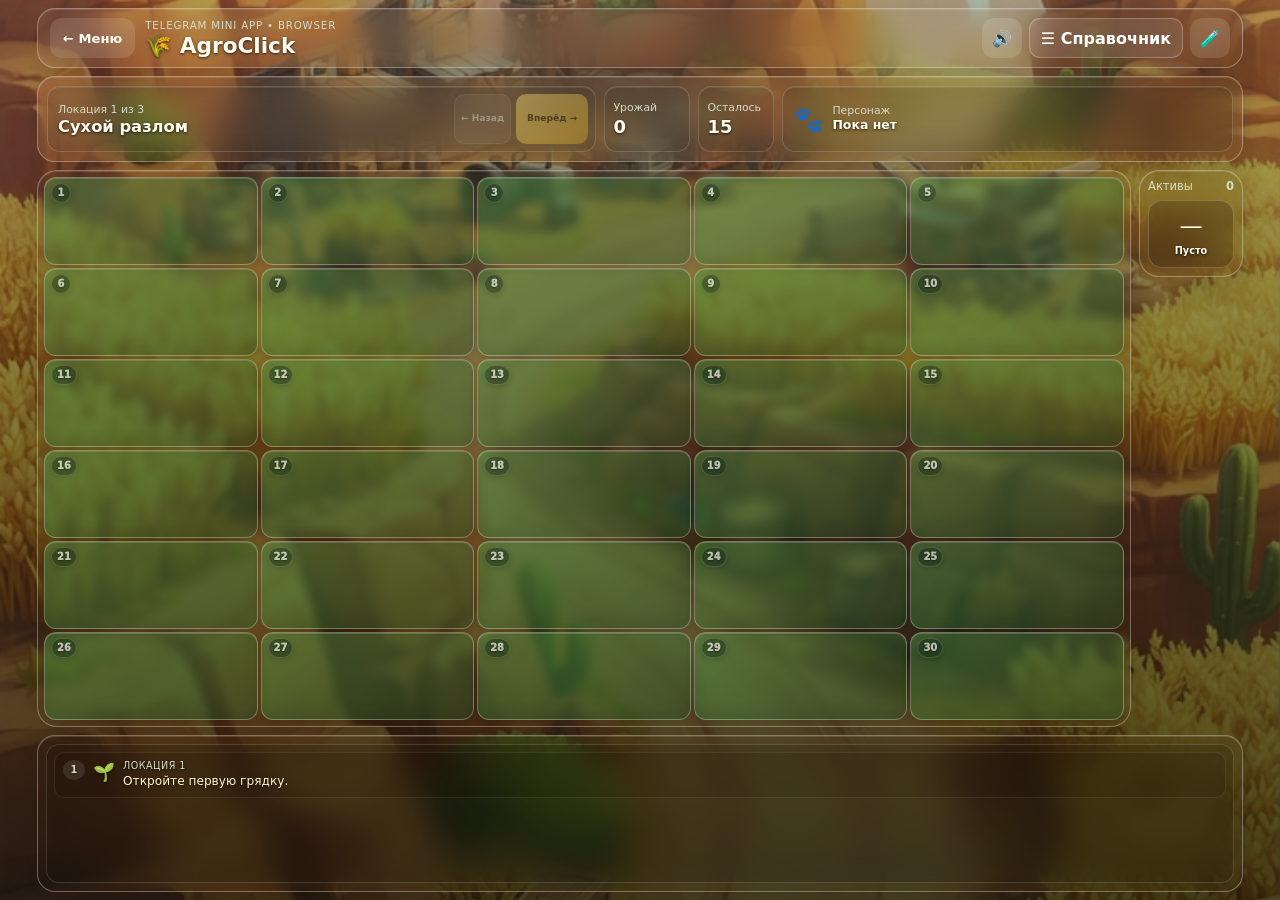
==== agroclick/index.html @ 8f283d73 "Add files via upload" ====
<!doctype html>
<html lang="ru">
<head>
  <meta charset="UTF-8" />
  <meta name="viewport" content="width=device-width, initial-scale=1, viewport-fit=cover" />
  <meta name="theme-color" content="#304f20" />
  <title>AgroClick</title>
  <link rel="stylesheet" href="style.css?v=1.62-chest-spacing" />
  <script src="https://telegram.org/js/telegram-web-app.js"></script>
</head>
<body>
  <script>
  (() => {
    const tg = window.Telegram?.WebApp;
    const inTelegramMiniApp = Boolean(tg?.initData && tg.initData.length > 0);
    document.body.classList.toggle("is-telegram", inTelegramMiniApp);
    document.body.classList.toggle("is-browser", !inTelegramMiniApp);
    if (inTelegramMiniApp) { tg.ready(); tg.expand(); }
  })();
  </script>
  <main class="app-shell">
    <header class="topbar panel">
      <a class="back-btn menu-exit-btn" href="../" aria-label="Выйти в игровое меню">← Меню</a>
      <div class="title-wrap">
        <span>Telegram Mini App • Browser</span>
        <h1>🌾 AgroClick</h1>
      </div>
      <div class="top-actions"><button id="soundToggle" class="icon-btn sound-toggle" type="button" title="Отключить звуки" aria-label="Отключить звуки" aria-pressed="false">🔊</button><button id="resultsBtn" class="results-btn hidden" type="button" title="Открыть итоги">Итоги</button><button id="guideBtn" class="guide-btn" type="button" title="Открыть справочник">☰ Справочник</button><button id="debugToggle" class="icon-btn" type="button" title="Тестовая панель">🧪</button></div>
    </header>

    <section class="status-panel panel">
      <div class="location-copy">
        <span id="locationProgress">Локация 1 из 3</span>
        <h2 id="locationName">Золотые пригорки</h2>
        <div class="location-nav">
          <button id="backLocationBtn" class="next-btn location-back-btn" type="button" disabled>← Назад</button>
          <button id="nextBtn" class="next-btn location-next-btn" type="button" disabled>Вперёд →</button>
        </div>
      </div>
      <div class="stat"><span>Урожай</span><strong id="harvestLabel">0</strong></div>
      <div class="stat"><span>Осталось</span><strong id="movesLabel">15</strong></div>
      <div id="characterCard" class="character-card empty">
        <span class="character-icon">🐾</span>
        <div><small>Персонаж</small><strong id="characterName">Пока нет</strong><em id="characterTimer"></em></div>
      </div>
    </section>

    <section class="game-layout">
      <div class="board-panel panel">
        <div id="board" class="board" aria-label="Игровое поле из 30 грядок"></div>
        <div id="boardFlash" class="board-flash" aria-hidden="true"></div>
      </div>

      <div class="side-stack">
        <aside class="inventory-panel panel">
          <div class="inventory-title"><span>Активы</span><b id="inventoryCount">0</b></div>
          <div id="inventoryList" class="inventory-list"></div>
        </aside>
        <div id="beetleIndicator" class="beetle-indicator panel" aria-hidden="true" title="Активные жуки уменьшают итоговый урожай">
          <img src="./assets/debuffs/beetle.png" alt="Жук" draggable="false">
          <span id="beetleIndicatorCount" class="beetle-indicator-count"></span>
        </div>
      </div>
    </section>

    <section class="footer-panel panel">
      <div class="status-workspace">
        <div id="statusMessage" class="status-message" role="log" aria-live="polite" aria-label="Хронология игры"></div>
        <div id="inlineAction" class="inline-action hidden" aria-live="polite"></div>
      </div>
    </section>
  </main>

  <dialog id="choiceDialog" class="modal">
    <div class="modal-card">
      <button class="modal-close" data-close="choiceDialog" type="button">×</button>
      <h2 id="choiceTitle">Выбор</h2>
      <p id="choiceText"></p>
      <div id="choiceGrid" class="choice-grid"></div>
    </div>
  </dialog>

  <dialog id="resultDialog" class="modal">
    <div class="modal-card result-modal">
      <button id="resultCloseBtn" class="modal-close" type="button" aria-label="Закрыть результаты">×</button>
      <h2>Сессия завершена</h2>
      <div id="resultContent"></div>
      <div class="result-actions">
        <button id="newGameBtn" class="primary-action" type="button">Новая тестовая игра</button>
        <a href="../">К выбору игр</a>
      </div>
    </div>
  </dialog>



  <dialog id="guideDialog" class="modal">
    <div class="modal-card guide-modal">
      <button class="modal-close" data-close="guideDialog" type="button" aria-label="Закрыть справочник">×</button>
      <h2>Справочник</h2>
      <div class="guide-nav">
        <a href="#guideRules" class="guide-link">Описание</a>
        <a href="#guideBonuses" class="guide-link">Бонусы</a>
        <a href="#guideDebuffs" class="guide-link">Вредители</a>
        <a href="#guideCharacters" class="guide-link">Персонажи</a>
      </div>
      <div class="guide-sections">
        <section id="guideRules" class="guide-section">
          <h3>Описание</h3>
          <ul>
            <li>В каждой сессии случайно выбираются <b>3 локации из 12</b>. На каждой локации доступно <b>15 открытий</b>.</li>
            <li>На поле <b>30 грядок</b>. Внутри могут быть пшеница, бомбы, кроты, сорняки и Загадочный ящик. Открытый ящик запускает таймер на 3 хода и затем открывается автоматически.</li>
            <li>Обычная пшеница сразу добавляет урожай. После окончания доступных ходов ключом можно открыть заблокированную грядку или открытый Загадочный ящик с незавершённым таймером в этой локации.</li>
            <li>Если ходы закончились, можно перейти дальше. Некоторые бонусы и обмен оставшихся ключей доступны и в завершённых локациях.</li>
            <li>Итоги сессии показывают: сбор с ячеек, бонусы и персонажей, сумму до потерь, а затем все потери от вредителей.</li>
          </ul>
        </section>
        <section id="guideBonuses" class="guide-section">
          <h3>Бонусы</h3>
          <ul>
            <li><img class="guide-item-icon" src="./assets/bonuses/bomb-shield.png" alt="" draggable="false"><b>Щит от бомбы</b> — защищает от взрывов в течение 5 ходов.</li>
            <li><img class="guide-item-icon" src="./assets/bonuses/digital-magnifier.png" alt="" draggable="false"><b>Цифровая лупа</b> — позволяет посмотреть 2 закрытые незаблокированные ячейки и при желании открыть их.</li>
            <li><img class="guide-item-icon" src="./assets/bonuses/watering-can.png" alt="" draggable="false"><b>Лейка успеха</b> — мгновенно добавляет от 20 до 40 единиц урожая.</li>
            <li><img class="guide-item-icon" src="./assets/bonuses/mineral-fertilizer.png" alt="" draggable="false"><b>Минеральное удобрение</b> — удваивает урожай выбранной открытой пшеничной ячейки.</li>
            <li><img class="guide-item-icon" src="./assets/bonuses/scarecrow.png" alt="" draggable="false"><b>Пугало</b> — 3 следующих хода даёт +5 урожая и отпугивает крота.</li>
            <li><img class="guide-item-icon" src="./assets/bonuses/portable-neutralizer.png" alt="" draggable="false"><b>Портативный нейтрализатор</b> — обезвреживает выбранную бомбу с шансом 75%.</li>
            <li><img class="guide-item-icon" src="./assets/bonuses/golden-hoe.png" alt="" draggable="false"><b>Золотая тяпка</b> — показывает все заблокированные сорняком ячейки и позволяет открыть одну.</li>
            <li><img class="guide-item-icon" src="./assets/bonuses/enchanted-sickle.png" alt="" draggable="false"><b>Зачарованный серп</b> — мгновенно приносит от 10 до 100 единиц урожая.</li>
            <li><img class="guide-item-icon" src="./assets/bonuses/agro-rush-x2.png" alt="" draggable="false"><b>Агро-рывок ×2 / ×3</b> — мгновенно умножает текущий урожай локации.</li>
            <li><img class="guide-item-icon" src="./assets/bonuses/key.png" alt="" draggable="false"><b>Ключ</b> — после окончания доступных ходов открывает заблокированную грядку или открытый Загадочный ящик с незавершённым таймером в текущей локации. Оставшиеся ключи в конце можно обменять на урожай.</li>
          </ul>
        </section>
        <section id="guideDebuffs" class="guide-section">
          <h3>Вредители</h3>
          <ul>
            <li><img class="guide-item-icon" src="./assets/debuffs/bomb.png" alt="" draggable="false"><b>Бомба</b> — после открытия запускает таймер на 3 хода. Если не обезвредить или не защититься, уничтожает часть урожая.</li>
            <li><img class="guide-item-icon" src="./assets/debuffs/mole.png" alt="" draggable="false"><b>Крот</b> — крадёт до трёх открытых пшеничных грядок. Если открыт Загадочный ящик с незавершённым таймером, с шансом 30% крот попытается украсть его вместо пшеницы. При нехватке урожая может призвать бомбу или сорняк; источник отмечается на поле.</li>
            <li><img class="guide-item-icon" src="./assets/debuffs/weed.png" alt="" draggable="false"><b>Сорняк</b> — блокирует соседние грядки. При 0 заблокированных клеток жук появляется со 100% шансом, при 1 — с 30%.</li>
            <li><img class="guide-item-icon" src="./assets/debuffs/beetle.png" alt="" draggable="false"><b>Дополнительный жук</b> — если сорняк был призван кротом, у него есть ещё 20% шанс призвать жука.</li>
            <li><img class="guide-item-icon" src="./assets/debuffs/beetle.png" alt="" draggable="false"><b>Жук</b> — уменьшает итоговый урожай. Все отрицательные эффекты отражаются в хронологии и итоговом окне.</li>
            <li><img class="guide-item-icon" src="./assets/objects/rabbit.png" alt="" draggable="false"><b>Кролик</b> — после успешного открытия может появиться на случайной закрытой ячейке. На поимку даётся 2 секунды; максимум два появления на локацию. При поимке выдаёт ключ.</li>
          </ul>
        </section>
        <section id="guideCharacters" class="guide-section">
          <h3>Персонажи</h3>
          <ul>
            <li><img class="guide-item-icon" src="./assets/characters/cat-defender.png" alt="" draggable="false"><b>Кот-защитник</b> — остаётся на поле 5 ходов и, пока активен, снижает урон от взрывов вдвое (плюс +3 к таймеру появляющихся бомб). Если за это время ни одна бомба не взорвалась, при уходе приносит +12 урожая.</li>
            <li><img class="guide-item-icon" src="./assets/characters/cat-mage.png" alt="" draggable="false"><b>Кот-маг</b> — добавляет +10 к следующим трём открытым пшеничным грядкам и позволяет выбрать одно дополнительное заклинание: вернуть украденный урожай, призвать Пугало или создать Минеральное удобрение. Если ходы закончились до выбора, кот остаётся доступным до применения заклинания.</li>
            <li><img class="guide-item-icon" src="./assets/characters/cat-economist.png" alt="" draggable="false"><b>Кот-экономист</b> — в течение трёх ходов усиливает три разные открытые пшеничные грядки: сначала на +20, затем на +40 и +60 урожая.</li>
            <li><img class="guide-item-icon" src="./assets/characters/cat-scientist.png" alt="" draggable="false"><b>Кот-учёный</b> — остаётся активным 4 хода, после чего удваивает текущий урожай локации.</li>
            <li><img class="guide-item-icon" src="./assets/markers/mage-alert.png" alt="" draggable="false"><b>Предупреждение Кота-мага</b> — когда доступно невыбранное заклинание, рядом с персонажем появляется пульсирующий знак.</li>
          </ul>
        </section>
      </div>
    </div>
  </dialog>

  <dialog id="debugDialog" class="modal">
    <div class="modal-card debug-card">
      <button class="modal-close" data-close="debugDialog" type="button">×</button>
      <h2>🧪 Тестовая панель</h2>
      <p>Доступна только в тестовой сборке. Позволяет быстро проверить редкие комбинации.</p>
      <div id="debugGrid" class="debug-grid"></div>
    </div>
  </dialog>

  <div id="toast" class="toast" role="status" aria-live="polite"></div>
  <script src="script.js?v=1.65-mole-burned-filter"></script>
</body>
</html>
---- agroclick/style.css ----
:root{
  color-scheme:dark;--bg:#192b15;--panel:rgba(255,255,255,.10);--line:rgba(255,255,255,.16);--text:#fffdf2;--muted:#d4dcc9;--accent:#e7c54d;--green:#6ed05f;--danger:#ff6f61;--blue:#75d8ff;--shadow:0 18px 48px rgba(0,0,0,.28)
}
*{box-sizing:border-box}html,body{height:100%;overflow:hidden}body{margin:0;font-family:Inter,ui-sans-serif,system-ui,-apple-system,BlinkMacSystemFont,"Segoe UI",sans-serif;color:var(--text);background:radial-gradient(circle at 80% 0%,rgba(243,207,89,.22),transparent 30%),linear-gradient(180deg,#4d7136,#1b321c 72%);transition:background .4s ease}
body[data-location="1"]{background:radial-gradient(circle at 78% 3%,rgba(255,216,95,.34),transparent 32%),linear-gradient(180deg,#729d45,#24431f 72%)}
body[data-location="2"]{background:radial-gradient(circle at 18% 4%,rgba(165,223,255,.25),transparent 30%),linear-gradient(180deg,#4f886e,#173d35 75%)}
body[data-location="3"]{background:radial-gradient(circle at 72% 5%,rgba(255,160,74,.28),transparent 30%),linear-gradient(180deg,#9a6b3e,#3d2a20 75%)}
button,a{font:inherit}.app-shell{width:min(860px,100%);height:100dvh;margin:0 auto;padding:calc(8px + env(safe-area-inset-top)) 9px calc(8px + env(safe-area-inset-bottom));display:grid;grid-template-rows:auto auto minmax(0,1fr) auto;gap:8px}.panel{background:var(--panel);border:1px solid var(--line);backdrop-filter:blur(16px);-webkit-backdrop-filter:blur(16px);box-shadow:var(--shadow)}
.topbar{display:flex;align-items:center;gap:10px;border-radius:18px;padding:9px 12px}.back-btn,.icon-btn{display:grid;place-items:center;width:40px;height:40px;border:0;border-radius:12px;color:var(--text);background:rgba(255,255,255,.12);text-decoration:none;cursor:pointer}.back-btn{font-size:1.8rem}.title-wrap{min-width:0;flex:1}.title-wrap span{display:block;color:var(--muted);font-size:.64rem;letter-spacing:.08em;text-transform:uppercase}.title-wrap h1{margin:2px 0 0;font-size:1.35rem}
.status-panel{display:grid;grid-template-columns:minmax(0,1.4fr) repeat(2,minmax(74px,.55fr)) minmax(150px,1fr);gap:8px;padding:9px;border-radius:18px}.location-copy,.stat,.character-card{min-width:0;padding:8px 10px;border-radius:13px;background:rgba(0,0,0,.16)}.location-copy span,.stat span,.character-card small{display:block;color:var(--muted);font-size:.68rem}.location-copy h2{margin:2px 0 0;font-size:1.02rem;white-space:nowrap;overflow:hidden;text-overflow:ellipsis}.stat strong{display:block;margin-top:2px;font-size:1.16rem}.character-card{display:flex;align-items:center;gap:8px;border:1px solid rgba(255,255,255,.08)}.character-card.active{border-color:rgba(255,220,102,.55);box-shadow:inset 0 0 14px rgba(255,220,102,.16),0 0 10px rgba(255,220,102,.14);animation:pulseBorder 1.5s ease-in-out infinite}.character-icon{font-size:1.55rem}.character-card strong,.character-card em{display:block;font-size:.78rem}.character-card em{color:#ffe589;font-style:normal;margin-top:2px}
.game-layout{min-height:0;display:grid;grid-template-columns:minmax(0,1fr) 104px;gap:8px}.board-panel{min-height:0;border-radius:20px;padding:9px;overflow-y:auto;overscroll-behavior:contain}.board{display:grid;grid-template-columns:repeat(5,minmax(0,1fr));gap:7px}.cell{position:relative;aspect-ratio:1/1;min-height:62px;border:1px solid rgba(255,255,255,.18);border-radius:16px;color:#fff;background:linear-gradient(145deg,#5f8d3d,#355d2d);box-shadow:inset 0 -8px 15px rgba(0,0,0,.16),0 5px 12px rgba(0,0,0,.14);cursor:pointer;overflow:hidden;touch-action:manipulation}.cell::before{content:"";position:absolute;inset:8px;border-radius:12px;background:repeating-linear-gradient(12deg,rgba(255,255,255,.08) 0 2px,transparent 2px 7px)}.cell .cell-main{position:relative;z-index:2;display:grid;place-items:center;height:100%;padding:5px;text-align:center}.cell .icon{font-size:1.65rem;filter:drop-shadow(0 3px 4px rgba(0,0,0,.3))}.cell .amount{margin-top:2px;font-weight:900;color:#c5ff9e;text-shadow:0 1px 2px #17330d}.cell .timer{position:absolute;top:4px;right:5px;z-index:3;min-width:22px;padding:2px 5px;border-radius:999px;background:#ffef8b;color:#392b00;font-size:.68rem;font-weight:900}.cell.opened{cursor:default;background:linear-gradient(145deg,#6d5b3e,#403522);filter:saturate(.72)}.cell.opened::after{content:"";position:absolute;inset:0;background:rgba(0,0,0,.2)}.cell.opened .cell-main,.cell.opened .timer{z-index:4}.cell.blocked{cursor:not-allowed;background:linear-gradient(145deg,#4c4636,#2d2a22);filter:grayscale(.3)}.cell.blocked .cell-main::after{content:"🔒";font-size:1.1rem}.cell.revealed{outline:2px solid var(--blue);box-shadow:0 0 18px rgba(117,216,255,.35)}.cell.highlight{animation:glow .95s ease-in-out 2}.cell.rabbit{overflow:visible}.rabbit-button{position:absolute;z-index:8;inset:7px;border:0;border-radius:13px;background:rgba(255,255,255,.16);font-size:2rem;cursor:pointer;animation:rabbitPop .25s ease,pulseBorder .7s ease-in-out infinite}.stolen{font-size:.62rem;color:#ffd2cb;font-weight:900}.destroyed{font-size:.6rem;color:#f5b4aa;font-weight:900}
.inventory-panel{min-height:0;border-radius:20px;padding:8px;overflow-y:auto}.inventory-title{display:flex;justify-content:space-between;align-items:center;margin-bottom:7px;color:var(--muted);font-size:.72rem}.inventory-list{display:grid;gap:7px}.inventory-item{position:relative;display:grid;place-items:center;min-height:68px;padding:7px 4px;border:1px solid rgba(255,255,255,.14);border-radius:14px;background:rgba(0,0,0,.17);text-align:center;cursor:default}.inventory-item.usable{cursor:pointer;border-color:rgba(231,197,77,.55)}.inventory-item .inv-icon{font-size:1.45rem}.inventory-item strong{font-size:.61rem;line-height:1.1}.inventory-item small{color:#ffe88c;font-size:.64rem}.inventory-item.glow{animation:pulseBorder 1.5s ease-in-out infinite}
.footer-panel{display:grid;grid-template-columns:minmax(0,1fr) auto;gap:8px;padding:8px;border-radius:18px}.status-message{min-height:48px;display:flex;align-items:center;padding:8px 11px;border-radius:13px;background:rgba(0,0,0,.17);color:#fff6ce;font-size:.82rem;line-height:1.25}.next-btn,.primary-action{min-height:48px;border:0;border-radius:13px;padding:9px 16px;font-weight:900;color:#2e2603;background:linear-gradient(135deg,#ffe779,#d9aa27);cursor:pointer}.next-btn:disabled{opacity:.4;cursor:not-allowed}
.modal{width:100%;height:100%;max-width:none;max-height:none;border:0;padding:12px;background:rgba(5,11,5,.72);color:var(--text)}.modal::backdrop{background:rgba(5,11,5,.72);backdrop-filter:blur(5px)}.modal[open]{display:grid;place-items:center}.modal-card{position:relative;width:min(640px,100%);max-height:88vh;overflow:auto;padding:20px;border-radius:22px;background:#23361f;border:1px solid rgba(255,255,255,.16);box-shadow:var(--shadow)}.modal-card h2{margin-top:0}.modal-close{position:sticky;float:right;top:0;width:38px;height:38px;border:0;border-radius:11px;color:white;background:rgba(255,255,255,.12);font-size:1.4rem;cursor:pointer}.choice-grid,.debug-grid{display:grid;grid-template-columns:repeat(2,minmax(0,1fr));gap:8px}.choice-grid button,.debug-grid button{min-height:48px;border:1px solid rgba(255,255,255,.13);border-radius:13px;padding:9px;color:#fff;background:rgba(255,255,255,.09);cursor:pointer}.choice-grid button:hover,.debug-grid button:hover{background:rgba(255,255,255,.15)}.result-modal{text-align:center}.result-modal .total{font-size:2.4rem;font-weight:950;color:#ffe773}.result-actions{display:grid;gap:8px;margin-top:16px}.result-actions a{padding:12px;border-radius:12px;color:#fff;background:rgba(255,255,255,.1);text-decoration:none}.toast{position:fixed;z-index:100;left:50%;bottom:calc(18px + env(safe-area-inset-bottom));transform:translate(-50%,20px);opacity:0;pointer-events:none;width:min(90%,520px);padding:11px 14px;border-radius:13px;background:#fffbe7;color:#2d2a18;text-align:center;font-weight:800;box-shadow:var(--shadow);transition:.2s}.toast.show{opacity:1;transform:translate(-50%,0)}
@keyframes glow{50%{box-shadow:0 0 0 2px rgba(255,230,102,.9),0 0 22px rgba(255,220,80,.65)}}@keyframes pulseBorder{50%{box-shadow:0 0 0 2px rgba(255,226,111,.48),0 0 18px rgba(255,226,111,.28)}}@keyframes rabbitPop{from{opacity:0;transform:scale(.4)}to{opacity:1;transform:none}}
@media(max-width:650px){.status-panel{grid-template-columns:minmax(0,1fr) 72px 72px}.character-card{grid-column:1/-1}.game-layout{grid-template-columns:minmax(0,1fr) 82px}.board{gap:5px}.cell{min-height:54px;border-radius:13px}.cell .icon{font-size:1.4rem}.inventory-panel{padding:6px}.inventory-item{min-height:60px}.choice-grid,.debug-grid{grid-template-columns:1fr}.footer-panel{grid-template-columns:minmax(0,1fr) auto}.next-btn{padding-inline:12px}}
@media(max-height:720px){.app-shell{gap:6px;padding-top:calc(5px + env(safe-area-inset-top))}.topbar{padding-block:6px}.status-panel{padding:6px}.location-copy,.stat,.character-card{padding:6px 8px}.board-panel{padding:6px}.cell{min-height:49px}.inventory-item{min-height:54px}.footer-panel{padding:6px}.status-message,.next-btn{min-height:42px}}

/* v1.1 — исправления визуального состояния ячеек */
.cell.stolen-cell {
  background: linear-gradient(145deg, #7b302f, #3f1718) !important;
  border-color: rgba(255, 117, 105, .62) !important;
  box-shadow: inset 0 0 0 1px rgba(255, 130, 118, .18), inset 0 -10px 18px rgba(44, 0, 0, .36), 0 5px 12px rgba(0,0,0,.2) !important;
  filter: none !important;
}
.cell.stolen-cell::after { background: rgba(36, 0, 0, .22) !important; }
.cell.stolen-cell .stolen-wheat-icon {
  filter: grayscale(1) brightness(.9) drop-shadow(0 3px 4px rgba(0,0,0,.35)) !important;
  opacity: .72;
}
.cell.stolen-cell .stolen {
  color: #ffd7d3;
  font-size: .63rem;
  font-weight: 950;
  text-transform: uppercase;
  letter-spacing: .03em;
}
.cell.stolen-cell .stolen-value {
  color: #ffaaa2;
  font-size: .72rem;
  font-weight: 950;
}
.cell.opened .amount {
  display: block;
  color: #d8ffb7;
  font-size: .92rem;
  font-weight: 950;
}
.cell.blocked {
  outline: 2px solid rgba(230, 203, 125, .42);
  outline-offset: -3px;
}


/* v1.2 — активная и взорванная бомба */
.cell.bomb-cell {
  background: linear-gradient(145deg, #7f2d31, #42161a) !important;
  border-color: rgba(255, 105, 105, .68) !important;
  box-shadow: inset 0 0 0 1px rgba(255, 130, 130, .18), inset 0 -10px 20px rgba(42, 0, 4, .38), 0 5px 13px rgba(0,0,0,.24) !important;
  filter: none !important;
}
.cell.bomb-cell::after { background: rgba(40, 0, 4, .18) !important; }
.cell.exploded-bomb-cell {
  background: linear-gradient(145deg, #471b20, #210d10) !important;
  border-color: rgba(149, 91, 94, .58) !important;
  box-shadow: inset 0 0 0 1px rgba(160, 110, 112, .12), inset 0 -12px 22px rgba(0,0,0,.48), 0 5px 12px rgba(0,0,0,.25) !important;
}
.cell.exploded-bomb-cell::after { background: rgba(0,0,0,.38) !important; }
.cell .exploded-bomb-icon {
  filter: grayscale(1) brightness(.78) drop-shadow(0 3px 4px rgba(0,0,0,.45)) !important;
  opacity: .72;
}
.cell .exploded-label {
  color: #d8c9c9;
  font-size: .63rem;
  font-weight: 950;
  text-transform: uppercase;
  letter-spacing: .025em;
}
.cell .bomb-loss {
  color: #ff9c98;
  font-size: .76rem;
  font-weight: 950;
  text-shadow: 0 1px 3px rgba(0,0,0,.6);
}

/* v1.4 — фиксированное поле и увеличенная прокручиваемая строка состояния */
.board-panel {
  overflow: hidden !important;
  display: flex;
  min-height: 0;
}
.board {
  width: 100%;
  height: 100%;
  min-height: 0;
  grid-template-columns: repeat(5, minmax(0, 1fr));
  grid-template-rows: repeat(6, minmax(0, 1fr));
  align-content: stretch;
}
.cell {
  aspect-ratio: auto !important;
  min-height: 0 !important;
  height: 100%;
}
.footer-panel {
  min-height: 86px;
  align-items: stretch;
}
.status-message {
  min-height: 70px !important;
  max-height: 86px;
  display: block !important;
  overflow-y: auto;
  overflow-x: hidden;
  overscroll-behavior: contain;
  scrollbar-width: thin;
  white-space: normal;
  padding: 10px 12px;
  line-height: 1.35;
}
.status-message::-webkit-scrollbar { width: 7px; }
.status-message::-webkit-scrollbar-thumb {
  border-radius: 999px;
  background: rgba(255,255,255,.34);
}
.status-message::-webkit-scrollbar-track { background: rgba(0,0,0,.12); }
.next-btn { min-height: 70px; }

@media (max-width: 650px) {
  .footer-panel { min-height: 80px; }
  .status-message { min-height: 64px !important; max-height: 80px; }
  .next-btn { min-height: 64px; }
}

@media (max-height: 720px) {
  .footer-panel { min-height: 72px; }
  .status-message { min-height: 58px !important; max-height: 72px; }
  .next-btn { min-height: 58px; }
  .board { gap: 4px; }
}


/* v1.5 — встроенные действия, хронология и состояния ящика/бомбы */
.status-workspace{min-width:0;display:grid;grid-template-columns:minmax(0,1fr);gap:7px}
.status-message{display:block!important;overflow-y:auto!important;padding:6px!important}
.status-entry{display:grid;grid-template-columns:22px 26px minmax(0,1fr);gap:6px;align-items:start;padding:7px 8px;border-radius:10px;color:#fff6ce;background:rgba(0,0,0,.13);border:1px solid rgba(255,255,255,.06);font-size:.76rem;line-height:1.28}
.status-entry+.status-entry{margin-top:5px}.status-entry.bonus{border-color:rgba(255,225,112,.24);background:rgba(86,73,12,.18)}
.status-index{display:grid;place-items:center;min-width:20px;height:20px;border-radius:50%;background:rgba(255,255,255,.1);color:var(--muted);font-size:.62rem;font-weight:900}
.status-icon{font-size:1.1rem;line-height:1}.status-text small{display:block;margin-bottom:2px;color:var(--muted);font-size:.6rem;text-transform:uppercase;letter-spacing:.05em}
.inline-action{padding:8px;border-radius:12px;background:linear-gradient(135deg,rgba(48,103,110,.5),rgba(23,57,39,.52));border:1px solid rgba(158,239,222,.28);box-shadow:inset 0 0 15px rgba(117,226,209,.08)}
.inline-action.hidden{display:none}.inline-action-head{display:flex;justify-content:space-between;gap:8px;align-items:flex-start}.inline-action-head strong{display:block;color:#effff7;font-size:.8rem}.inline-action-head p{margin:2px 0 0;color:#cce3d7;font-size:.69rem;line-height:1.25}
.inline-cancel{flex:0 0 auto;width:28px;height:28px;border:0;border-radius:8px;color:#fff;background:rgba(255,255,255,.12);cursor:pointer}.inline-options{display:flex;flex-wrap:wrap;gap:6px;margin-top:7px}.inline-options button{min-height:34px;padding:6px 9px;border:1px solid rgba(255,255,255,.18);border-radius:9px;color:#fff;background:rgba(255,255,255,.1);font-weight:800;cursor:pointer}
.cell.selectable-cell{outline:3px solid rgba(143,244,255,.78)!important;outline-offset:-3px;box-shadow:0 0 18px rgba(111,228,255,.44),inset 0 0 18px rgba(111,228,255,.14)!important;cursor:pointer!important}
.cell.revealed{opacity:.72;background:linear-gradient(145deg,rgba(92,122,82,.82),rgba(54,73,49,.82))!important;outline:2px dashed rgba(168,239,255,.84)!important;filter:none!important}
.cell.neutralized-bomb-cell{background:linear-gradient(145deg,#676b6b,#353939)!important;border-color:rgba(205,214,214,.5)!important;box-shadow:inset 0 0 0 1px rgba(255,255,255,.08),inset 0 -10px 18px rgba(0,0,0,.32)!important;filter:none!important}
.cell.neutralized-bomb-cell::after{background:rgba(0,0,0,.25)!important}.neutralized-bomb-icon{filter:grayscale(1) brightness(.88)!important;opacity:.7}.neutralized-label{color:#d7dddd;font-size:.6rem;font-weight:950;text-transform:uppercase}
.cell.active-chest-cell{background:linear-gradient(145deg,#7b5a25,#3f2c15)!important;border-color:rgba(255,211,91,.76)!important;box-shadow:inset 0 0 0 1px rgba(255,231,146,.16),0 0 18px rgba(255,199,62,.3)!important;filter:none!important}.active-chest-icon{filter:drop-shadow(0 0 8px rgba(255,215,95,.5))!important}
.cell.resolved-chest-cell{background:linear-gradient(145deg,#626766,#353938)!important;border-color:rgba(204,213,211,.42)!important;filter:none!important}.cell.resolved-chest-cell::after{background:rgba(0,0,0,.28)!important}.resolved-chest-icon{filter:grayscale(1) brightness(.88)!important;opacity:.72}.resolved-chest-label{color:#d3d9d7;font-size:.65rem;font-weight:950;text-transform:uppercase}
.footer-panel{grid-template-columns:minmax(0,1fr) auto;min-height:108px}.status-message{min-height:82px!important;max-height:116px}.next-btn{min-height:82px}
@media(max-width:650px){.footer-panel{min-height:100px}.status-message{min-height:76px!important;max-height:104px}.next-btn{min-height:76px}.status-entry{grid-template-columns:19px 23px minmax(0,1fr);padding:6px;font-size:.7rem}}


/* v1.6 — мини-чат, компактное поле и кнопка перехода в заголовке локации */
.app-shell{grid-template-rows:auto auto minmax(0,.78fr) minmax(150px,.22fr)}
.location-copy{position:relative;padding-right:118px!important;min-height:58px}
.location-next-btn{position:absolute;right:7px;top:7px;bottom:7px;min-height:0!important;width:104px;padding:6px 10px;border-radius:10px}
.footer-panel{display:block!important;min-height:150px!important;padding:8px!important}
.status-workspace{height:100%;min-height:0}
.status-message{height:100%;min-height:132px!important;max-height:none!important;padding:7px!important}
.status-copy{display:block;white-space:pre-line}
.status-entry.character{border-color:rgba(255,205,91,.3);background:linear-gradient(135deg,rgba(91,68,16,.24),rgba(42,59,35,.2))}
.status-entry.debuff{border-color:rgba(255,104,104,.3);background:rgba(91,25,25,.2)}
.status-entry.harvest{border-color:rgba(115,231,130,.24);background:rgba(25,79,38,.16)}
.log-positive{color:#84f39a;font-weight:950;text-shadow:0 1px 2px rgba(0,0,0,.45)}
.log-negative{color:#ff8989;font-weight:950;text-shadow:0 1px 2px rgba(0,0,0,.45)}
.board-panel{padding:6px!important}
.board{gap:4px!important}
.cell{border-radius:12px!important}
.cell .icon{font-size:1.42rem!important}
.cell .amount{font-size:.78rem!important}
@media(max-width:650px){
  .app-shell{grid-template-rows:auto auto minmax(0,.72fr) minmax(138px,.28fr)}
  .location-copy{padding-right:96px!important}
  .location-next-btn{width:84px;font-size:.72rem}
  .footer-panel{min-height:138px!important}
  .status-message{min-height:120px!important}
}
@media(max-height:720px){
  .app-shell{grid-template-rows:auto auto minmax(0,.68fr) minmax(124px,.32fr)}
  .footer-panel{min-height:124px!important}
  .status-message{min-height:108px!important}
  .cell .icon{font-size:1.25rem!important}
}


/* v1.7 — постоянная нумерация грядок 1–30 */
.cell .cell-number {
  position:absolute;
  top:5px;
  left:6px;
  z-index:7;
  min-width:20px;
  height:20px;
  padding:0 5px;
  display:inline-flex;
  align-items:center;
  justify-content:center;
  border-radius:999px;
  color:rgba(255,255,255,.95);
  background:rgba(10,31,18,.58);
  border:1px solid rgba(255,255,255,.22);
  box-shadow:0 2px 6px rgba(0,0,0,.22);
  font-size:.62rem;
  line-height:1;
  font-weight:950;
  text-shadow:0 1px 2px rgba(0,0,0,.7);
  pointer-events:none;
}
.cell.opened .cell-number,
.cell.blocked .cell-number {
  background:rgba(24,21,20,.64);
  color:rgba(255,255,255,.9);
}
.cell.exploded-bomb-cell .cell-number,
.cell.stolen-cell .cell-number {
  background:rgba(72,8,12,.72);
}
@media (max-width:650px) {
  .cell .cell-number {
    top:4px;
    left:4px;
    min-width:18px;
    height:18px;
    padding:0 4px;
    font-size:.56rem;
  }
}


/* v1.9 — навигация по завершённым локациям и закрываемый итог */
.location-copy{padding-right:224px!important}
.location-nav{position:absolute;right:7px;top:7px;bottom:7px;display:grid;grid-template-columns:1fr 1fr;gap:6px;width:210px}
.location-nav .next-btn{position:static!important;width:auto!important;min-height:0!important;padding:6px 8px;border-radius:10px}
.location-back-btn{color:#f7fbef;background:rgba(255,255,255,.12);border:1px solid rgba(255,255,255,.16)}
body.review-mode .board-panel,body.review-mode .inventory-panel{filter:saturate(.72) brightness(.9)}
body.review-mode .cell{cursor:default}
.finished-at{margin-top:16px;padding:10px 12px;border-radius:12px;background:rgba(255,255,255,.08);line-height:1.45}
.result-modal>.modal-close{position:absolute;right:14px;top:14px;float:none}
@media(max-width:650px){
  .location-copy{padding-right:178px!important}
  .location-nav{width:164px;gap:4px}
  .location-nav .next-btn{font-size:.66rem;padding-inline:5px}
}
@media(max-width:430px){
  .location-copy{padding-right:150px!important}
  .location-nav{width:138px}
  .location-nav .next-btn{font-size:.6rem}
}


/* v1.10 — усиленные грядки, компактная навигация и повторное открытие итогов */
.top-actions{display:flex;align-items:center;gap:7px}
.results-btn{min-height:40px;padding:7px 11px;border:1px solid rgba(255,231,125,.45);border-radius:11px;color:#2b2a13;background:linear-gradient(135deg,#fff0a2,#e5c94e);font-weight:900;cursor:pointer;box-shadow:0 5px 14px rgba(0,0,0,.16)}
.results-btn.hidden{display:none!important}

.location-copy{padding-right:154px!important}
.location-nav{width:140px!important;gap:4px!important}
.location-nav .next-btn{padding:4px 5px!important;font-size:.66rem!important;line-height:1.05!important}

.cell.character-boosted-cell{border-color:rgba(135,255,145,.72)!important;box-shadow:inset 0 0 0 1px rgba(135,255,145,.22),inset 0 0 18px rgba(74,221,104,.18),0 0 12px rgba(82,241,112,.22)!important}
.cell.character-boosted-cell::after{background:rgba(15,72,30,.12)!important}
.boosted-amount{display:flex;align-items:center;justify-content:center;gap:3px;flex-wrap:wrap;line-height:1.05}
.boosted-amount .base-amount{color:rgba(238,246,232,.84);font-weight:850}
.boosted-amount .boost-arrow{color:#d9f8d0;font-weight:900}
.boosted-amount .boost-final{color:#83f49a;font-weight:950;text-shadow:0 1px 2px rgba(0,0,0,.55),0 0 7px rgba(83,244,122,.24)}
.boosted-amount small{width:100%;color:#83f49a;font-size:.58rem;font-weight:950}

.cell .cell-number{opacity:.68}
.cell:hover .cell-number,.cell:focus-visible .cell-number{opacity:.86}

.cell.blocked{background:linear-gradient(145deg,#596064,#30363a)!important;border-color:rgba(193,205,212,.38)!important;filter:saturate(.34) brightness(.84)!important;box-shadow:inset 0 0 0 1px rgba(255,255,255,.06),inset 0 -10px 18px rgba(0,0,0,.32)!important}
.cell.blocked::after{content:"";position:absolute;inset:0;background:repeating-linear-gradient(135deg,rgba(213,224,229,.08) 0 5px,rgba(0,0,0,.06) 5px 10px)!important;z-index:1}
.cell.blocked .cell-main{opacity:.68;filter:grayscale(.7)}
.cell.blocked .cell-main::after{position:absolute;right:7px;bottom:6px;filter:none;opacity:.9}

@media(max-width:650px){
  .location-copy{padding-right:132px!important}
  .location-nav{width:118px!important}
  .location-nav .next-btn{font-size:.59rem!important;padding-inline:3px!important}
  .results-btn{min-height:36px;padding:6px 8px;font-size:.72rem}
  .boosted-amount{gap:2px}
  .boosted-amount small{font-size:.52rem}
}
@media(max-width:430px){
  .location-copy{padding-right:116px!important}
  .location-nav{width:104px!important}
  .location-nav .next-btn{font-size:.54rem!important}
}


/* v1.12 — использование ключей после завершения ходов */
.cell.opened-by-key{box-shadow:inset 0 0 0 2px rgba(255,222,92,.42),0 0 12px rgba(255,208,60,.16)}
.cell.selectable-cell.blocked{cursor:pointer;filter:none!important;box-shadow:inset 0 0 0 2px rgba(255,224,92,.72),0 0 16px rgba(255,212,73,.28)}

/* v1.13 — исправление Кота-защитника и видимая панель использования ключа */
.status-workspace{
  position:relative;
  overflow:hidden;
}
.inline-action{
  position:absolute;
  left:7px;
  right:7px;
  bottom:7px;
  z-index:30;
  max-height:calc(100% - 14px);
  overflow-y:auto;
  overscroll-behavior:contain;
  padding:10px;
  background:linear-gradient(135deg,rgba(33,83,86,.94),rgba(20,55,35,.95));
  border-color:rgba(178,246,226,.48);
  box-shadow:0 10px 28px rgba(0,0,0,.38),inset 0 0 18px rgba(117,226,209,.11);
  backdrop-filter:blur(12px);
  -webkit-backdrop-filter:blur(12px);
}
.inline-action.hidden{display:none!important}
.inline-action-head strong{font-size:.86rem}
.inline-action-head p{font-size:.73rem;line-height:1.35}
.inline-options{
  display:grid;
  grid-template-columns:repeat(2,minmax(0,1fr));
  gap:7px;
}
.inline-options button{
  width:100%;
  min-height:38px;
  white-space:normal;
  line-height:1.2;
}
@media(max-width:520px){
  .inline-action{left:5px;right:5px;bottom:5px;padding:8px}
  .inline-options{grid-template-columns:1fr}
  .inline-options button{min-height:34px;font-size:.7rem}
}

/* v1.15 — доступные бонусы в завершённых локациях */
.inventory-item.available-bonus{
  cursor:pointer;
  border-color:rgba(255,232,103,.92)!important;
  background:linear-gradient(145deg,rgba(105,88,18,.54),rgba(37,67,29,.72));
  box-shadow:inset 0 0 0 2px rgba(255,235,123,.28),0 0 18px rgba(255,220,75,.48);
  animation:availableBonusPulse 1.35s ease-in-out infinite;
}
.inventory-item:disabled{opacity:.48;cursor:not-allowed}
.inventory-item.available-bonus:disabled{opacity:1;cursor:pointer}
@keyframes availableBonusPulse{
  50%{transform:translateY(-1px);box-shadow:inset 0 0 0 2px rgba(255,242,151,.48),0 0 25px rgba(255,224,84,.72)}
}

/* v1.17 — происхождение дебафов и выбор заклинания Кота-мага */
.cell .origin-badge{
  position:absolute;
  z-index:9;
  display:grid;
  place-items:center;
  width:23px;
  height:23px;
  border-radius:999px;
  border:1px solid rgba(255,255,255,.42);
  box-shadow:0 3px 9px rgba(0,0,0,.38);
  font-size:.78rem;
  line-height:1;
  pointer-events:none;
}
.cell .mole-origin{left:5px;bottom:5px;background:rgba(83,47,24,.92)}
.cell .beetle-origin{right:5px;bottom:5px;background:rgba(46,67,25,.94)}
.character-card.mage-choice-ready{
  position:relative;
  cursor:pointer;
  padding-right:34px;
  border-color:rgba(255,229,112,.82);
  box-shadow:inset 0 0 16px rgba(255,220,85,.2),0 0 14px rgba(255,220,85,.28);
}
.character-card.mage-choice-ready::after{
  content:"";
  position:absolute;
  top:6px;
  right:7px;
  display:grid;
  place-items:center;
  width:22px;
  height:22px;
  border-radius:50%;
  color:transparent;
  background:rgba(255,229,109,.96) url("./assets/markers/mage-alert.png") center/82% 82% no-repeat;
  border:2px solid rgba(255,255,255,.74);
  font-weight:1000;
  box-shadow:0 0 13px rgba(255,226,89,.72);
  animation:mageAlert 1s ease-in-out infinite;
}
#choiceDialog .choice-grid button:disabled{
  opacity:.42;
  cursor:not-allowed;
  filter:grayscale(.7);
}
@keyframes mageAlert{
  50%{transform:scale(1.18);opacity:.68;box-shadow:0 0 22px rgba(255,226,89,.95)}
}
@media(max-width:650px){
  .cell .origin-badge{width:20px;height:20px;font-size:.68rem}
}

/* v1.18 — восстановление появления кролика и читаемость пассивных бонусов */
.cell.rabbit{overflow:hidden!important}
.rabbit-button{
  position:absolute!important;
  z-index:12!important;
  left:50%!important;
  top:50%!important;
  right:auto!important;
  bottom:auto!important;
  width:auto!important;
  height:auto!important;
  min-width:0!important;
  padding:0!important;
  border:0!important;
  border-radius:0!important;
  background:transparent!important;
  box-shadow:none!important;
  outline:0!important;
  transform:translate(-50%,-50%);
  font-size:2.15rem!important;
  line-height:1!important;
  cursor:pointer;
  animation:rabbitCellPop .18s ease-out both!important;
  filter:drop-shadow(0 3px 4px rgba(0,0,0,.45));
  touch-action:manipulation;
}
.rabbit-button::before,.rabbit-button::after{content:none!important;display:none!important}
@keyframes rabbitCellPop{
  from{opacity:0;transform:translate(-50%,-50%) scale(.72)}
  to{opacity:1;transform:translate(-50%,-50%) scale(1)}
}
.inventory-item.passive-active,
.inventory-item.passive-active:disabled{
  opacity:1!important;
  color:#fffdf2!important;
  border-color:rgba(255,232,137,.7)!important;
  background:linear-gradient(145deg,rgba(48,58,28,.96),rgba(20,35,23,.98))!important;
  box-shadow:inset 0 0 0 1px rgba(255,238,154,.18),0 6px 14px rgba(0,0,0,.28)!important;
  filter:none!important;
}
.inventory-item.passive-active .inv-icon{opacity:1!important;filter:drop-shadow(0 2px 4px rgba(0,0,0,.48))}
.inventory-item.passive-active strong{color:#fff!important;text-shadow:0 1px 2px rgba(0,0,0,.65)}
.inventory-item.passive-active small{color:#ffe783!important;font-weight:900}


/* v1.19 — неактивный персонаж после завершения 15 ходов */
.character-card.inactive{
  border-color:rgba(185,192,190,.22)!important;
  background:rgba(35,40,39,.56)!important;
  box-shadow:none!important;
  animation:none!important;
  filter:grayscale(1) saturate(.15) brightness(.72);
  opacity:.82;
  cursor:default!important;
}
.character-card.inactive .character-icon{filter:grayscale(1);opacity:.72}
.character-card.inactive strong,.character-card.inactive em,.character-card.inactive small{color:rgba(224,228,226,.66)!important;text-shadow:none!important}
.character-card.inactive::after{display:none!important}

/* v1.22 — единый визуальный стиль хронологии */
.status-entry.bonus{
  border-color:rgba(104,238,133,.34)!important;
  background:rgba(30,128,59,.24)!important;
  box-shadow:inset 0 0 14px rgba(66,220,102,.06);
}
.status-entry.debuff{
  border-color:rgba(255,105,105,.36)!important;
  background:rgba(145,35,35,.25)!important;
  box-shadow:inset 0 0 14px rgba(255,71,71,.06);
}
.status-entry.character{
  border-color:rgba(255,218,91,.38)!important;
  background:rgba(151,116,20,.24)!important;
  box-shadow:inset 0 0 14px rgba(255,215,71,.06);
}
.status-entry.harvest{
  border-color:rgba(255,255,255,.07)!important;
  background:rgba(0,0,0,.13)!important;
  box-shadow:none!important;
}


/* PNG assets test */
.asset-wrap{display:inline-flex;align-items:center;justify-content:center;width:1em;height:1em;line-height:1;vertical-align:middle}
.asset-image{display:block;width:100%;height:100%;object-fit:contain;pointer-events:none;user-select:none;-webkit-user-drag:none;filter:drop-shadow(0 2px 3px rgba(0,0,0,.28))}
.asset-fallback{align-items:center;justify-content:center;line-height:1}
.cell .icon .asset-wrap{width:2.45rem;height:2.45rem}
.cell .stolen-wheat-icon .asset-wrap,.cell .neutralized-bomb-icon .asset-wrap,.cell .exploded-bomb-icon .asset-wrap{width:2.25rem;height:2.25rem}
.inv-icon .asset-wrap{width:2.2rem;height:2.2rem}
.character-icon .asset-wrap{width:3.15rem;height:3.15rem}
.rabbit-button .asset-wrap{width:3.15rem;height:3.15rem}
.origin-badge .asset-wrap{width:1.28rem;height:1.28rem}
body{background-attachment:scroll!important}
@media(max-width:650px){
  .cell .icon .asset-wrap{width:2rem;height:2rem}
  .inv-icon .asset-wrap{width:1.85rem;height:1.85rem}
  .character-icon .asset-wrap{width:2.75rem;height:2.75rem}
  .rabbit-button .asset-wrap{width:2.8rem;height:2.8rem}
}

/* v1.25 — стеклянный интерфейс, крупные иконки и компактная верхняя статистика */
:root{
  --glass-panel:rgba(255,255,255,.075);
  --glass-panel-strong:rgba(20,27,22,.24);
  --glass-line:rgba(255,255,255,.28);
  --glass-shadow:0 14px 38px rgba(0,0,0,.20),inset 0 1px 0 rgba(255,255,255,.12);
}
.panel{
  background:var(--glass-panel)!important;
  border-color:var(--glass-line)!important;
  box-shadow:var(--glass-shadow)!important;
  backdrop-filter:blur(13px) saturate(1.08)!important;
  -webkit-backdrop-filter:blur(13px) saturate(1.08)!important;
}
.topbar,.status-panel,.board-panel,.inventory-panel,.footer-panel{
  background:linear-gradient(145deg,rgba(255,255,255,.095),rgba(20,28,22,.07))!important;
}
.location-copy,.stat,.character-card{
  background:rgba(18,24,20,.25)!important;
  border:1px solid rgba(255,255,255,.14)!important;
  box-shadow:inset 0 1px 0 rgba(255,255,255,.08)!important;
  backdrop-filter:blur(8px)!important;
  -webkit-backdrop-filter:blur(8px)!important;
}
.title-wrap h1,.location-copy h2,.stat strong,.character-card strong,
.inventory-item strong,.status-entry,.status-copy{
  text-shadow:0 1px 3px rgba(0,0,0,.72);
}

/* Верхняя строка: больше места названию, компактнее урожай и ходы */
.status-panel{
  grid-template-columns:minmax(300px,1fr) 86px 76px minmax(160px,.82fr)!important;
  align-items:stretch;
}
.stat{
  padding:7px 8px!important;
  display:flex;
  flex-direction:column;
  justify-content:center;
}
.stat strong{font-size:1.12rem!important;white-space:nowrap}
.location-copy{
  min-height:66px!important;
  padding:8px 122px 8px 10px!important;
  display:flex;
  flex-direction:column;
  justify-content:center;
}
.location-copy h2{
  margin:2px 0 0!important;
  font-size:clamp(.84rem,1.55vw,1.02rem)!important;
  line-height:1.08!important;
  white-space:normal!important;
  overflow:visible!important;
  text-overflow:clip!important;
  display:-webkit-box;
  -webkit-line-clamp:2;
  -webkit-box-orient:vertical;
  max-height:2.2em;
  overflow-wrap:anywhere;
}
.location-nav{
  width:108px!important;
  right:7px!important;
  top:7px!important;
  bottom:7px!important;
  gap:4px!important;
}
.location-nav .next-btn{
  padding:4px 3px!important;
  font-size:.59rem!important;
  line-height:1.05!important;
  min-width:0!important;
}

/* Стеклянная игровая область и хронология */
.board-panel{background:rgba(20,27,22,.10)!important}
.inventory-panel{background:rgba(18,24,20,.13)!important}
.footer-panel{background:rgba(18,24,20,.12)!important}
.status-message{
  background:rgba(13,18,15,.23)!important;
  border:1px solid rgba(255,255,255,.12)!important;
  backdrop-filter:blur(8px)!important;
  -webkit-backdrop-filter:blur(8px)!important;
}
.status-entry{
  background:rgba(8,12,10,.14)!important;
  border-color:rgba(255,255,255,.08)!important;
}
.status-entry.bonus{background:rgba(24,126,55,.20)!important}
.status-entry.debuff{background:rgba(146,31,31,.21)!important}
.status-entry.character{background:rgba(154,116,18,.21)!important}
.status-entry.harvest{background:rgba(5,10,7,.10)!important}
.inventory-item{
  background:rgba(12,18,14,.26)!important;
  border-color:rgba(255,255,255,.16)!important;
  backdrop-filter:blur(7px)!important;
  -webkit-backdrop-filter:blur(7px)!important;
}

/* Открытые ячейки — затемнённое прозрачное стекло */
.cell.opened{
  background:linear-gradient(145deg,rgba(43,34,28,.55),rgba(19,22,20,.46))!important;
  border-color:rgba(255,255,255,.20)!important;
  box-shadow:inset 0 1px 0 rgba(255,255,255,.10),inset 0 -10px 18px rgba(0,0,0,.20),0 4px 10px rgba(0,0,0,.16)!important;
  filter:none!important;
  backdrop-filter:blur(5px) saturate(.88)!important;
  -webkit-backdrop-filter:blur(5px) saturate(.88)!important;
}
.cell.opened::after{background:rgba(7,10,8,.12)!important}
.cell.opened .cell-main{filter:drop-shadow(0 2px 3px rgba(0,0,0,.50))}
.cell.opened .amount{
  color:#f2ffd9!important;
  font-size:1rem!important;
  font-weight:950!important;
  text-shadow:0 1px 3px rgba(0,0,0,.9),0 0 7px rgba(90,255,117,.16)!important;
}
.cell.opened .resolved-chest-label,.cell.opened .neutralized-label,
.cell.opened .exploded-label,.cell.opened .stolen,.cell.opened .destroyed{
  font-size:.7rem!important;
  text-shadow:0 1px 3px rgba(0,0,0,.9)!important;
}

/* Содержимое ячеек крупнее, область нажатия прежняя */
.cell .cell-main{padding:2px!important}
.cell .icon .asset-wrap{width:3.2rem!important;height:3.2rem!important}
.cell .stolen-wheat-icon .asset-wrap,
.cell .neutralized-bomb-icon .asset-wrap,
.cell .exploded-bomb-icon .asset-wrap{width:2.9rem!important;height:2.9rem!important}
.cell .amount{font-size:.94rem!important;line-height:1.04!important}
.inv-icon .asset-wrap{width:2.45rem!important;height:2.45rem!important}
.character-icon .asset-wrap{width:3.35rem!important;height:3.35rem!important}
.board{gap:3px!important}

@media(max-width:650px){
  .status-panel{
    grid-template-columns:minmax(0,1fr) 68px 60px!important;
    gap:6px!important;
  }
  .character-card{grid-column:1/-1!important}
  .location-copy{padding-right:106px!important;min-height:62px!important}
  .location-nav{width:94px!important}
  .location-nav .next-btn{font-size:.54rem!important;padding-inline:2px!important}
  .location-copy h2{font-size:clamp(.8rem,3.2vw,.96rem)!important}
  .stat{padding:6px!important}
  .stat span{font-size:.6rem!important}
  .stat strong{font-size:1.02rem!important}
  .cell .icon .asset-wrap{width:2.65rem!important;height:2.65rem!important}
  .cell .stolen-wheat-icon .asset-wrap,
  .cell .neutralized-bomb-icon .asset-wrap,
  .cell .exploded-bomb-icon .asset-wrap{width:2.45rem!important;height:2.45rem!important}
  .cell.opened .amount,.cell .amount{font-size:.86rem!important}
  .inv-icon .asset-wrap{width:2.05rem!important;height:2.05rem!important}
  .character-icon .asset-wrap{width:2.95rem!important;height:2.95rem!important}
}

@media(max-width:430px){
  .status-panel{grid-template-columns:minmax(0,1fr) 62px 56px!important}
  .location-copy{padding-right:96px!important}
  .location-nav{width:85px!important}
  .location-nav .next-btn{font-size:.49rem!important}
  .location-copy h2{font-size:.79rem!important}
}

/* v1.26 — прозрачное стекло, чистые ячейки, крупные дебафы и микроанимации */
:root{
  --glass-panel:rgba(255,255,255,.045);
  --glass-panel-strong:rgba(17,23,19,.13);
  --glass-line:rgba(255,255,255,.32);
  --glass-shadow:0 12px 34px rgba(0,0,0,.16),inset 0 1px 0 rgba(255,255,255,.14);
}
.panel{
  background:linear-gradient(145deg,rgba(255,255,255,.060),rgba(18,25,20,.035))!important;
  border-color:var(--glass-line)!important;
  box-shadow:var(--glass-shadow)!important;
  backdrop-filter:blur(16px) saturate(1.05)!important;
  -webkit-backdrop-filter:blur(16px) saturate(1.05)!important;
}
.topbar,.status-panel,.board-panel,.inventory-panel,.footer-panel{
  background:linear-gradient(145deg,rgba(255,255,255,.055),rgba(16,22,18,.028))!important;
}
.location-copy,.stat,.character-card{
  background:rgba(12,18,14,.13)!important;
  border-color:rgba(255,255,255,.17)!important;
  box-shadow:inset 0 1px 0 rgba(255,255,255,.09),0 3px 10px rgba(0,0,0,.08)!important;
  backdrop-filter:blur(11px) saturate(1.02)!important;
  -webkit-backdrop-filter:blur(11px) saturate(1.02)!important;
}
.board-panel{background:rgba(12,18,14,.045)!important}
.inventory-panel{background:rgba(10,16,12,.060)!important}
.footer-panel{background:rgba(10,16,12,.055)!important}
.status-message{
  background:rgba(7,11,8,.12)!important;
  border-color:rgba(255,255,255,.14)!important;
  backdrop-filter:blur(11px)!important;
  -webkit-backdrop-filter:blur(11px)!important;
}
.status-entry{background:rgba(5,9,6,.08)!important}
.status-entry.bonus{background:rgba(26,138,61,.17)!important}
.status-entry.debuff{background:rgba(158,31,31,.18)!important}
.status-entry.character{background:rgba(166,126,18,.18)!important}
.status-entry.harvest{background:rgba(3,7,5,.055)!important}
.inventory-item{
  background:rgba(8,13,10,.17)!important;
  border-color:rgba(255,255,255,.18)!important;
  backdrop-filter:blur(10px)!important;
  -webkit-backdrop-filter:blur(10px)!important;
}

/* Чистые прозрачные ячейки без диагональной штриховки */
.cell::before{content:none!important;display:none!important}
.cell{
  background:linear-gradient(145deg,rgba(62,170,67,.42),rgba(30,116,49,.31))!important;
  border-color:rgba(255,255,255,.24)!important;
  box-shadow:inset 0 1px 0 rgba(255,255,255,.14),inset 0 -8px 14px rgba(0,0,0,.08),0 4px 10px rgba(0,0,0,.12)!important;
  backdrop-filter:blur(6px) saturate(1.06)!important;
  -webkit-backdrop-filter:blur(6px) saturate(1.06)!important;
  transition:transform .14s ease,box-shadow .2s ease,border-color .2s ease,background .2s ease,filter .2s ease;
}
.cell:not(:disabled):hover{transform:translateY(-1px);border-color:rgba(255,255,255,.38)!important}
.cell:not(:disabled):active{transform:scale(.965)}
.cell.opened{
  background:linear-gradient(145deg,rgba(43,34,28,.30),rgba(12,17,14,.25))!important;
  border-color:rgba(255,255,255,.22)!important;
  box-shadow:inset 0 1px 0 rgba(255,255,255,.11),inset 0 -8px 14px rgba(0,0,0,.11),0 4px 10px rgba(0,0,0,.12)!important;
  backdrop-filter:blur(7px) saturate(.94)!important;
  -webkit-backdrop-filter:blur(7px) saturate(.94)!important;
}
.cell.opened::after{background:rgba(4,7,5,.055)!important}
.cell.blocked{
  background:linear-gradient(145deg,rgba(104,123,137,.31),rgba(55,68,78,.25))!important;
  border-color:rgba(207,226,237,.28)!important;
  box-shadow:inset 0 1px 0 rgba(255,255,255,.09),inset 0 -8px 14px rgba(0,0,0,.10)!important;
  filter:none!important;
  backdrop-filter:blur(7px) saturate(.82)!important;
  -webkit-backdrop-filter:blur(7px) saturate(.82)!important;
}
.cell.blocked::after{background:rgba(25,36,43,.10)!important}
.cell.blocked .cell-main{opacity:.82!important;filter:none!important}

/* Специальные состояния сохраняют цветовой смысл, но остаются прозрачными */
.cell.bomb-cell{background:linear-gradient(145deg,rgba(128,18,28,.40),rgba(57,11,17,.32))!important}
.cell.exploded-bomb-cell{background:linear-gradient(145deg,rgba(75,20,27,.35),rgba(22,8,12,.30))!important}
.cell.stolen-cell{background:linear-gradient(145deg,rgba(118,29,33,.34),rgba(48,12,15,.28))!important}
.cell.active-chest-cell{background:linear-gradient(145deg,rgba(150,104,25,.36),rgba(66,42,13,.28))!important}
.cell.resolved-chest-cell,.cell.neutralized-bomb-cell{background:linear-gradient(145deg,rgba(95,105,104,.28),rgba(42,50,49,.24))!important}

/* Крупнее только дебафы и ключевые объекты; текст не увеличиваем */
.cell.type-bomb .icon .asset-wrap,
.cell.type-mole .icon .asset-wrap,
.cell.type-weed .icon .asset-wrap,
.cell.type-beetle .icon .asset-wrap,
.cell.type-chest .icon .asset-wrap{
  width:4.15rem!important;
  height:4.15rem!important;
}
.cell.type-wheat .icon .asset-wrap{width:3.25rem!important;height:3.25rem!important}
.cell .amount,.cell.opened .amount{font-size:.94rem!important}
.cell.opened .resolved-chest-label,.cell.opened .neutralized-label,
.cell.opened .exploded-label,.cell.opened .stolen,.cell.opened .destroyed{font-size:.7rem!important}

/* Микроанимации */
.cell.highlight{animation:cellRevealV126 .48s cubic-bezier(.2,.85,.25,1),glow .9s ease-in-out 1!important}
.cell.bomb-cell:not(.exploded-bomb-cell){animation:bombThreatV126 1.45s ease-in-out infinite}
.cell.active-chest-cell{animation:chestGlowV126 1.8s ease-in-out infinite}
.inventory-item.usable,.inventory-item.glow{animation:usableGlowV126 1.9s ease-in-out infinite!important}
.rabbit-button{animation:rabbitArriveV126 .28s cubic-bezier(.2,.9,.3,1),rabbitFloatV126 .9s ease-in-out infinite alternate!important}
.character-card.mage-pending::after,.mage-alert{animation:mageAlertV126 .82s ease-in-out infinite!important}
.next-btn:not(:disabled),.results-btn,.primary-action{transition:transform .14s ease,filter .18s ease,box-shadow .18s ease}
.next-btn:not(:disabled):active,.results-btn:active,.primary-action:active{transform:scale(.97)}

@keyframes cellRevealV126{
  0%{transform:scale(.86);opacity:.45;filter:brightness(1.25)}
  65%{transform:scale(1.035);opacity:1}
  100%{transform:scale(1);filter:none}
}
@keyframes bombThreatV126{
  0%,100%{box-shadow:inset 0 1px 0 rgba(255,255,255,.12),0 0 0 rgba(255,70,70,0)}
  50%{box-shadow:inset 0 1px 0 rgba(255,255,255,.14),0 0 18px rgba(255,70,70,.34)}
}
@keyframes chestGlowV126{
  0%,100%{box-shadow:inset 0 1px 0 rgba(255,255,255,.12),0 0 10px rgba(255,205,70,.12)}
  50%{box-shadow:inset 0 1px 0 rgba(255,255,255,.16),0 0 22px rgba(255,205,70,.34)}
}
@keyframes usableGlowV126{
  0%,100%{box-shadow:inset 0 0 0 1px rgba(255,226,111,.18),0 0 7px rgba(255,226,111,.10)}
  50%{box-shadow:inset 0 0 0 1px rgba(255,226,111,.38),0 0 16px rgba(255,226,111,.26)}
}
@keyframes rabbitArriveV126{from{opacity:0;transform:scale(.45) translateY(5px)}to{opacity:1;transform:scale(1) translateY(0)}}
@keyframes rabbitFloatV126{from{transform:translateY(0)}to{transform:translateY(-2px)}}
@keyframes mageAlertV126{0%,100%{transform:scale(1);filter:brightness(1)}50%{transform:scale(1.12);filter:brightness(1.22)}}

@media(max-width:650px){
  .cell.type-bomb .icon .asset-wrap,
  .cell.type-mole .icon .asset-wrap,
  .cell.type-weed .icon .asset-wrap,
  .cell.type-beetle .icon .asset-wrap,
  .cell.type-chest .icon .asset-wrap{width:3.45rem!important;height:3.45rem!important}
  .cell.type-wheat .icon .asset-wrap{width:2.7rem!important;height:2.7rem!important}
}

@media(prefers-reduced-motion:reduce){
  *,*::before,*::after{animation-duration:.01ms!important;animation-iteration-count:1!important;transition-duration:.01ms!important}
}

/* v1.27 — ещё прозрачнее ячейки, исправление бомбы, серый росток в блоке и более заметные анимации */
:root{
  --cell-green-a: rgba(88, 182, 90, .22);
  --cell-green-b: rgba(34, 110, 52, .14);
  --cell-open-a: rgba(46, 38, 30, .18);
  --cell-open-b: rgba(12, 18, 15, .11);
  --cell-block-a: rgba(105, 119, 132, .22);
  --cell-block-b: rgba(52, 63, 73, .15);
}

/* Ещё больше прозрачности у самих ячеек */
.cell{
  background:linear-gradient(145deg,var(--cell-green-a),var(--cell-green-b))!important;
  border-color:rgba(255,255,255,.28)!important;
  box-shadow:inset 0 1px 0 rgba(255,255,255,.17),inset 0 -8px 14px rgba(0,0,0,.05),0 4px 10px rgba(0,0,0,.10)!important;
  backdrop-filter:blur(7px) saturate(1.04)!important;
  -webkit-backdrop-filter:blur(7px) saturate(1.04)!important;
}
.cell.opened{
  background:linear-gradient(145deg,var(--cell-open-a),var(--cell-open-b))!important;
  border-color:rgba(255,255,255,.20)!important;
  box-shadow:inset 0 1px 0 rgba(255,255,255,.10),inset 0 -8px 12px rgba(0,0,0,.08),0 4px 10px rgba(0,0,0,.10)!important;
  backdrop-filter:blur(8px) saturate(.92)!important;
  -webkit-backdrop-filter:blur(8px) saturate(.92)!important;
}
.cell.opened::after{background:rgba(5,8,6,.035)!important}
.cell.blocked{
  background:linear-gradient(145deg,var(--cell-block-a),var(--cell-block-b))!important;
  border-color:rgba(220,232,241,.26)!important;
  box-shadow:inset 0 1px 0 rgba(255,255,255,.10),inset 0 -8px 14px rgba(0,0,0,.08),0 4px 10px rgba(0,0,0,.08)!important;
}

/* Цветовые состояния остаются, но тоже становятся легче */
.cell.bomb-cell{background:linear-gradient(145deg,rgba(135,26,36,.28),rgba(65,13,19,.20))!important}
.cell.exploded-bomb-cell{background:linear-gradient(145deg,rgba(96,27,33,.26),rgba(36,10,14,.18))!important}
.cell.stolen-cell{background:linear-gradient(145deg,rgba(130,37,40,.24),rgba(60,15,18,.16))!important}
.cell.active-chest-cell{background:linear-gradient(145deg,rgba(166,117,28,.28),rgba(82,54,18,.19))!important}
.cell.resolved-chest-cell,.cell.neutralized-bomb-cell{background:linear-gradient(145deg,rgba(108,117,115,.22),rgba(48,57,56,.16))!important}

/* Иконки дебафов и ящика крупнее, бомба чуть больше остальных */
.cell.type-bomb .icon .asset-wrap{width:4.45rem!important;height:4.45rem!important}
.cell.type-mole .icon .asset-wrap,
.cell.type-weed .icon .asset-wrap,
.cell.type-beetle .icon .asset-wrap,
.cell.type-chest .icon .asset-wrap{width:4.25rem!important;height:4.25rem!important}
.cell.type-bomb.exploded-bomb-cell .icon .asset-wrap,
.cell.type-bomb.neutralized-bomb-cell .icon .asset-wrap{width:3.75rem!important;height:3.75rem!important}
.cell.type-wheat .icon .asset-wrap{width:3.28rem!important;height:3.28rem!important}

/* Исправление компоновки бомбы */
.cell .cell-main{align-content:center;gap:2px!important}
.cell .exploded-label,
.cell .neutralized-label,
.cell .resolved-chest-label,
.cell .stolen,
.cell .destroyed{display:block;line-height:1.05!important}
.cell .bomb-loss,
.cell .stolen-value{display:block;line-height:1.02!important;margin-top:1px!important}
.cell .bomb-loss{font-size:.82rem!important}

/* Заблокированные сорняком грядки: росток серый и визуально явно неактивный */
.cell.blocked .icon .asset-wrap,
.cell.blocked .icon img{
  filter:grayscale(1) brightness(.88) saturate(.05)!important;
  opacity:.9!important;
}
.cell.blocked .cell-main{opacity:.92!important}

/* Более заметные, но аккуратные анимации */
.cell:not(.opened):not(.blocked):not(.revealed):not(.bomb-cell):not(.active-chest-cell){
  animation:idleCellV127 4.2s ease-in-out infinite;
}
.cell.highlight{animation:cellRevealV127 .58s cubic-bezier(.18,.88,.25,1),glow 1.05s ease-in-out 1!important}
.cell.bomb-cell:not(.exploded-bomb-cell):not(.neutralized-bomb-cell){animation:bombThreatV127 1.15s ease-in-out infinite!important}
.cell.active-chest-cell{animation:chestGlowV127 1.45s ease-in-out infinite!important}
.inventory-item.usable,.inventory-item.glow,.inventory-item.available-bonus{
  animation:usableGlowV127 1.45s ease-in-out infinite!important;
}
.rabbit-button{animation:rabbitArriveV126 .32s cubic-bezier(.2,.9,.3,1),rabbitFloatV127 .8s ease-in-out infinite alternate!important}
.character-card.mage-choice-ready::after,.mage-alert{animation:mageAlertV127 .7s ease-in-out infinite!important}
.next-btn:not(:disabled),.results-btn,.primary-action,.back-btn,.icon-btn{transition:transform .16s ease,filter .2s ease,box-shadow .2s ease}
.next-btn:not(:disabled):hover,.results-btn:hover,.primary-action:hover,.back-btn:hover,.icon-btn:hover{transform:translateY(-1px);filter:brightness(1.05)}
.next-btn:not(:disabled):active,.results-btn:active,.primary-action:active,.back-btn:active,.icon-btn:active{transform:scale(.97)}

@keyframes idleCellV127{
  0%,100%{box-shadow:inset 0 1px 0 rgba(255,255,255,.16),inset 0 -8px 14px rgba(0,0,0,.05),0 4px 10px rgba(0,0,0,.10)}
  50%{box-shadow:inset 0 1px 0 rgba(255,255,255,.20),inset 0 -8px 14px rgba(0,0,0,.04),0 0 0 1px rgba(255,255,255,.05),0 8px 18px rgba(255,255,255,.05)}
}
@keyframes cellRevealV127{
  0%{transform:scale(.84);opacity:.42;filter:brightness(1.28)}
  60%{transform:scale(1.045);opacity:1}
  100%{transform:scale(1);filter:none}
}
@keyframes bombThreatV127{
  0%,100%{box-shadow:inset 0 1px 0 rgba(255,255,255,.14),0 0 0 rgba(255,75,75,0);filter:brightness(1)}
  50%{box-shadow:inset 0 1px 0 rgba(255,255,255,.18),0 0 22px rgba(255,78,78,.42);filter:brightness(1.08)}
}
@keyframes chestGlowV127{
  0%,100%{box-shadow:inset 0 1px 0 rgba(255,255,255,.14),0 0 10px rgba(255,210,82,.12);filter:brightness(1)}
  50%{box-shadow:inset 0 1px 0 rgba(255,255,255,.18),0 0 24px rgba(255,210,82,.38);filter:brightness(1.08)}
}
@keyframes usableGlowV127{
  0%,100%{box-shadow:inset 0 0 0 1px rgba(255,226,111,.22),0 0 8px rgba(255,226,111,.10);transform:translateY(0)}
  50%{box-shadow:inset 0 0 0 1px rgba(255,226,111,.42),0 0 20px rgba(255,226,111,.30);transform:translateY(-1px)}
}
@keyframes rabbitFloatV127{from{transform:translateY(0) scale(1)}to{transform:translateY(-3px) scale(1.035)}}
@keyframes mageAlertV127{0%,100%{transform:scale(1);filter:brightness(1)}50%{transform:scale(1.16);filter:brightness(1.24)}}

@media(max-width:650px){
  .cell.type-bomb .icon .asset-wrap{width:3.7rem!important;height:3.7rem!important}
  .cell.type-mole .icon .asset-wrap,
  .cell.type-weed .icon .asset-wrap,
  .cell.type-beetle .icon .asset-wrap,
  .cell.type-chest .icon .asset-wrap{width:3.48rem!important;height:3.48rem!important}
  .cell.type-bomb.exploded-bomb-cell .icon .asset-wrap,
  .cell.type-bomb.neutralized-bomb-cell .icon .asset-wrap{width:3.1rem!important;height:3.1rem!important}
}

@media(prefers-reduced-motion:reduce){
  .cell:not(.opened):not(.blocked):not(.revealed):not(.bomb-cell):not(.active-chest-cell),
  .inventory-item.usable,.inventory-item.glow,.inventory-item.available-bonus,
  .rabbit-button,.character-card.mage-choice-ready::after,.mage-alert{animation:none!important}
}

/* v1.28 — навигация, подписи ящика, заблокированный росток, индикатор мага и итоги */
.location-copy{padding-right:154px!important}
.location-nav{
  width:140px!important;
  grid-template-columns:minmax(0,.92fr) minmax(0,1.18fr)!important;
}
.location-nav .next-btn{
  min-width:0!important;
  white-space:normal!important;
  overflow-wrap:anywhere!important;
  word-break:normal!important;
  line-height:1.05!important;
  padding:5px 4px!important;
  font-size:.57rem!important;
}

.cell .chest-label{
  display:block!important;
  max-width:92%!important;
  margin:1px auto 0!important;
  font-size:.72rem!important;
  line-height:1.02!important;
  white-space:normal!important;
  overflow-wrap:normal!important;
  word-break:normal!important;
  text-align:center!important;
}

/* Emoji-росток тоже переводим в серый, а не только PNG */
.cell.blocked .icon{
  filter:grayscale(1) brightness(.82) saturate(0)!important;
  opacity:.82!important;
}
.cell.blocked .icon .asset-wrap,
.cell.blocked .icon img{
  filter:grayscale(1) brightness(.82) saturate(0)!important;
  opacity:1!important;
}

.character-card.mage-choice-ready{padding-right:44px!important}
.character-card.mage-choice-ready::after{
  top:50%!important;
  right:18px!important;
  transform:translateY(-50%)!important;
  width:25px!important;
  height:25px!important;
  transform-origin:center!important;
}

.result-modal .gross-total{line-height:1.08}
.result-modal .gross-total small{
  display:block;
  margin-top:5px;
  color:#fff4b3;
  font-size:.86rem;
  font-weight:850;
}

@keyframes mageAlertV128{
  0%,100%{transform:translateY(-50%) scale(1);filter:brightness(1)}
  50%{transform:translateY(-50%) scale(1.14);filter:brightness(1.24)}
}
.character-card.mage-choice-ready::after{animation:mageAlertV128 .7s ease-in-out infinite!important}

@media(max-width:650px){
  .location-copy{padding-right:132px!important}
  .location-nav{width:120px!important}
  .location-nav .next-btn{font-size:.52rem!important;padding:4px 3px!important}
  .character-card.mage-choice-ready::after{right:12px!important}
}
@media(max-width:430px){
  .location-copy{padding-right:120px!important}
  .location-nav{width:109px!important}
  .location-nav .next-btn{font-size:.48rem!important}
}

/* v1.29 — fix nav buttons, chest label, blocked sprout tint, stronger mage alert */

/* Кнопки навигации: больше ширина и безопасная вёрстка текста */
.location-copy{padding-right:146px!important}
.location-nav{width:134px!important;gap:5px!important}
.location-nav .next-btn,
.location-nav .back-btn{
  display:flex!important;
  align-items:center!important;
  justify-content:center!important;
  text-align:center!important;
  white-space:normal!important;
  overflow:hidden!important;
  text-overflow:clip!important;
  word-break:keep-all!important;
  overflow-wrap:anywhere!important;
  min-width:0!important;
  line-height:1.02!important;
  padding:4px 4px!important;
  font-size:.57rem!important;
}

/* Активный загадочный ящик: подпись компактнее и всегда внутри ячейки */
.cell.type-chest.active-chest-cell .cell-main{
  gap:0!important;
  justify-content:center!important;
}
.cell.type-chest.active-chest-cell .icon .asset-wrap{
  width:3.72rem!important;
  height:3.72rem!important;
}
.cell.type-chest.active-chest-cell .amount{
  display:block!important;
  max-width:82%!important;
  margin:0 auto!important;
  margin-top:-2px!important;
  font-size:.56rem!important;
  line-height:.9!important;
  font-weight:900!important;
  letter-spacing:-.01em!important;
  white-space:normal!important;
  overflow:visible!important;
  text-overflow:clip!important;
  overflow-wrap:break-word!important;
  word-break:normal!important;
  hyphens:auto!important;
  text-align:center!important;
}

/* Росток в заблокированной сорняком ячейке явно серый */
.cell.blocked .icon,
.cell.blocked .asset-wrap,
.cell.blocked .asset-image,
.cell.blocked .asset-fallback{
  filter:grayscale(1) saturate(0) brightness(.68)!important;
  -webkit-filter:grayscale(1) saturate(0) brightness(.68)!important;
}
.cell.blocked .icon{opacity:.72!important}
.cell.blocked .asset-image{opacity:.88!important}

/* Индикатор Кота-мага — левее и заметно сильнее */
.character-card.mage-choice-ready{padding-right:54px!important}
.character-card.mage-choice-ready::after{
  right:24px!important;
  top:50%!important;
  transform:translateY(-50%) scale(1)!important;
  width:27px!important;
  height:27px!important;
  box-shadow:0 0 0 3px rgba(255,247,179,.18),0 0 18px rgba(255,238,112,.42)!important;
}
@keyframes mageAlertV129{
  0%,100%{transform:translateY(-50%) scale(1);filter:brightness(1) drop-shadow(0 0 0 rgba(255,230,90,0));box-shadow:0 0 0 2px rgba(255,247,179,.16),0 0 12px rgba(255,238,112,.22)}
  50%{transform:translateY(-50%) scale(1.32);filter:brightness(1.28) drop-shadow(0 0 12px rgba(255,230,90,.55));box-shadow:0 0 0 5px rgba(255,247,179,.26),0 0 26px rgba(255,238,112,.56)}
}
.character-card.mage-choice-ready::after{animation:mageAlertV129 .62s ease-in-out infinite!important}

@media(max-width:650px){
  .location-copy{padding-right:138px!important}
  .location-nav{width:128px!important}
  .location-nav .next-btn,
  .location-nav .back-btn{font-size:.53rem!important}
  .cell.type-chest.active-chest-cell .icon .asset-wrap{width:3.28rem!important;height:3.28rem!important}
  .cell.type-chest.active-chest-cell .amount{font-size:.52rem!important;max-width:84%!important}
  .character-card.mage-choice-ready{padding-right:48px!important}
  .character-card.mage-choice-ready::after{right:18px!important;width:25px!important;height:25px!important}
}
@media(max-width:430px){
  .location-copy{padding-right:130px!important}
  .location-nav{width:122px!important}
  .location-nav .next-btn,
  .location-nav .back-btn{font-size:.5rem!important}
}

/* v1.30 — прозрачная формула итогового урожая */
.result-breakdown{
  display:grid;
  gap:7px;
  margin:14px 0 12px;
  padding:12px;
  border:1px solid rgba(255,255,255,.14);
  border-radius:14px;
  background:rgba(0,0,0,.12);
  text-align:left;
}
.result-row{
  display:flex;
  align-items:center;
  justify-content:space-between;
  gap:16px;
  padding:7px 9px;
  border-radius:10px;
  background:rgba(255,255,255,.055);
}
.result-row span{font-weight:800}
.result-row strong{font-size:1.02rem;white-space:nowrap}
.result-row.positive{background:rgba(40,150,72,.18)}
.result-row.positive strong{color:#9bf2aa}
.result-row.negative{background:rgba(160,43,43,.16)}
.result-row.negative strong{color:#ffaaa5}
.result-row.subtotal{
  margin-top:2px;
  border:1px solid rgba(255,225,105,.24);
  background:rgba(144,111,24,.18);
}
.result-row.subtotal strong{color:#ffe773;font-size:1.18rem}
.result-note{
  margin:-2px 4px 1px;
  color:rgba(255,255,255,.78);
  font-size:.72rem;
  line-height:1.3;
  text-align:right;
}
.result-note.negative-note{color:#ffc1bd}
.result-formula{
  margin-top:3px;
  padding:8px 10px;
  border-radius:10px;
  background:rgba(0,0,0,.16);
  color:#fff3b0;
  font-weight:900;
  text-align:center;
  letter-spacing:.01em;
}
@media(max-width:520px){
  .result-breakdown{padding:9px;gap:6px}
  .result-row{padding:6px 7px;gap:8px;font-size:.78rem}
  .result-row strong{font-size:.92rem}
  .result-formula{font-size:.76rem}
}

/* v1.31 — кролик занимает всю ячейку */
.cell.rabbit-active{cursor:pointer!important}
.cell.rabbit-active .cell-main{display:grid!important;place-items:center!important}
.cell.rabbit-active .rabbit-cell-icon{display:grid!important;place-items:center!important;width:100%;height:100%}
.cell.rabbit-active .rabbit-cell-icon .asset-wrap{width:4.25rem!important;height:4.25rem!important}
.cell.rabbit-active .cell-number{z-index:9}
@media(max-width:650px){.cell.rabbit-active .rabbit-cell-icon .asset-wrap{width:3.55rem!important;height:3.55rem!important}}


/* v1.32 — справочник и PNG-иконки в хронологии */
.guide-btn{min-height:40px;padding:7px 11px;border:1px solid rgba(255,255,255,.24);border-radius:11px;color:#fff;background:rgba(255,255,255,.10);font-weight:800;cursor:pointer;backdrop-filter:blur(8px);-webkit-backdrop-filter:blur(8px)}
.guide-btn:hover{filter:brightness(1.06)}
.guide-modal{width:min(760px,100%);background:rgba(22,33,24,.62)!important;backdrop-filter:blur(18px) saturate(1.08);-webkit-backdrop-filter:blur(18px) saturate(1.08);border:1px solid rgba(255,255,255,.20)!important;box-shadow:0 20px 50px rgba(0,0,0,.34)}
.guide-nav{display:grid;grid-template-columns:repeat(4,minmax(0,1fr));gap:8px;margin:12px 0 16px}
.guide-link{display:flex;align-items:center;justify-content:center;min-height:42px;padding:8px 10px;border-radius:12px;background:rgba(255,255,255,.09);border:1px solid rgba(255,255,255,.12);color:#fff7dc;text-decoration:none;font-weight:800;text-align:center}
.guide-link:hover{background:rgba(255,255,255,.14)}
.guide-sections{display:grid;gap:12px}
.guide-section{padding:14px 16px;border-radius:16px;background:rgba(255,255,255,.07);border:1px solid rgba(255,255,255,.10);scroll-margin-top:14px}
.guide-section h3{margin:0 0 8px;color:#fff1af}
.guide-section ul{margin:0;padding-left:18px;display:grid;gap:8px}
.guide-section li{color:#fff6de;line-height:1.36}
.status-icon{display:flex;align-items:center;justify-content:center;min-height:26px}
.status-icon .asset-wrap{width:24px;height:24px;display:inline-flex;align-items:center;justify-content:center}
.status-icon .asset-image{width:100%;height:100%;object-fit:contain;display:block;filter:drop-shadow(0 1px 2px rgba(0,0,0,.22))}
.status-icon .asset-fallback{display:inline-flex;align-items:center;justify-content:center;font-size:1rem;line-height:1}
@media(max-width:650px){
  .guide-btn{min-height:36px;padding:6px 8px;font-size:.72rem}
  .guide-nav{grid-template-columns:repeat(2,minmax(0,1fr))}
  .status-icon .asset-wrap{width:22px;height:22px}
}

/* === Кот-защитник (вариант 1): отдельный сине-стальной акцент вместо общего золотого свечения === */
@keyframes pulseShield{50%{box-shadow:0 0 0 2px rgba(120,190,255,.55),0 0 20px rgba(90,160,255,.42)}}
.character-card.active.defender-active{
  border-color:rgba(130,195,255,.62)!important;
  box-shadow:inset 0 0 14px rgba(110,175,255,.20),0 0 12px rgba(110,175,255,.24)!important;
  animation:pulseShield 1.4s ease-in-out infinite!important;
}
.character-card.defender-active em{color:#c3e2ff!important}
.character-card.defender-active .character-icon{filter:drop-shadow(0 0 6px rgba(120,190,255,.6))}

/* === Выжженные/уничтоженные грядки: серые, без изменения прозрачности === */
.cell.destroyed-cell{
  background:linear-gradient(145deg,#6f6f6f,#464646)!important;
  filter:grayscale(1) brightness(.92)!important;
  opacity:1!important;
}
.cell.destroyed-cell::after{background:rgba(0,0,0,.12)!important}
.cell.destroyed-cell .destroyed{color:#ededed;font-weight:900}

/* === Живой слой CSS-жуков в зоне хронологии === */
/* Жуки бегают позади строк лога (не мешают чтению) и клипаются границами панели. */
.status-workspace{position:relative;overflow:hidden}
.beetle-field{position:absolute;inset:0;z-index:0;pointer-events:none;overflow:hidden;border-radius:13px}
.status-workspace>.status-message{position:relative;z-index:1}

.beetle-wrap{position:absolute;top:0;left:0;transform:scale(var(--s,1));opacity:var(--o,.5);
  filter:drop-shadow(0 1px 1px rgba(0,0,0,.35))}
.beetle{position:absolute;top:0;left:0;width:22px;height:15px;transform:translate(-40px,-40px);will-change:transform}
.beetle i{position:absolute;display:block}
/* тело */
.beetle .bug{inset:0;border-radius:52% 52% 48% 48%/62% 62% 40% 40%;
  background:radial-gradient(120% 130% at 50% 22%,#4a6b34 0%,#2c4a1f 55%,#16290f 100%);
  box-shadow:inset 0 -2px 3px rgba(0,0,0,.45),inset 0 2px 2px rgba(180,220,140,.22)}
/* шов надкрылий */
.beetle .bug::before{content:"";position:absolute;left:50%;top:16%;width:1.6px;height:80%;
  transform:translateX(-50%);background:rgba(8,18,6,.75);border-radius:2px}
/* голова */
.beetle .bug::after{content:"";position:absolute;left:50%;top:-4px;width:9px;height:8px;
  transform:translateX(-50%);border-radius:50% 50% 45% 45%;background:#18300f}
/* лапки: два кластера по 3 ноги, покачиваются при беге */
.beetle .legs{left:50%;top:3px;width:0;height:0;transform:translateX(-50%);
  animation:beetleLegs .24s ease-in-out infinite alternate}
.beetle .legs::before,.beetle .legs::after{content:"";position:absolute;top:0;width:9px;height:1.7px;
  background:#0f2109;border-radius:2px;box-shadow:0 5px 0 #0f2109,0 10px 0 #0f2109}
.beetle .legs::before{right:2px;transform-origin:right center;transform:rotate(24deg)}
.beetle .legs::after{left:2px;transform-origin:left center;transform:rotate(-24deg)}
/* усики */
.beetle .ant{left:50%;top:-6px;width:0;height:0;transform:translateX(-50%)}
.beetle .ant::before,.beetle .ant::after{content:"";position:absolute;top:0;width:1.4px;height:6px;
  background:#12250b;border-radius:2px}
.beetle .ant::before{left:-3px;transform-origin:bottom;transform:rotate(28deg)}
.beetle .ant::after{right:-3px;transform-origin:bottom;transform:rotate(-28deg)}

@keyframes beetleLegs{from{transform:translateX(-50%) rotate(-6deg)}to{transform:translateX(-50%) rotate(6deg)}}

/* Хаотичные маршруты: жук уходит за границы (клипается) и снова выбегает */
@keyframes beetleRoamA{
  0%{transform:translate(-30px,96px) rotate(80deg)}
  14%{transform:translate(70px,74px) rotate(28deg)}
  30%{transform:translate(168px,104px) rotate(-8deg)}
  44%{transform:translate(268px,66px) rotate(24deg)}
  56%{transform:translate(370px,90px) rotate(-46deg)}
  64%{transform:translate(210px,14px) rotate(150deg)}
  78%{transform:translate(96px,46px) rotate(205deg)}
  90%{transform:translate(4px,82px) rotate(120deg)}
  100%{transform:translate(-30px,96px) rotate(80deg)}
}
@keyframes beetleRoamB{
  0%{transform:translate(340px,20px) rotate(200deg)}
  16%{transform:translate(230px,52px) rotate(250deg)}
  32%{transform:translate(150px,20px) rotate(300deg)}
  46%{transform:translate(60px,60px) rotate(340deg)}
  58%{transform:translate(-34px,34px) rotate(30deg)}
  70%{transform:translate(80px,96px) rotate(80deg)}
  84%{transform:translate(220px,104px) rotate(20deg)}
  100%{transform:translate(340px,20px) rotate(200deg)}
}
@keyframes beetleRoamC{
  0%{transform:translate(120px,-30px) rotate(150deg)}
  15%{transform:translate(180px,50px) rotate(120deg)}
  33%{transform:translate(300px,30px) rotate(60deg)}
  48%{transform:translate(340px,100px) rotate(-30deg)}
  60%{transform:translate(190px,110px) rotate(-90deg)}
  74%{transform:translate(70px,80px) rotate(-160deg)}
  88%{transform:translate(20px,10px) rotate(200deg)}
  100%{transform:translate(120px,-30px) rotate(150deg)}
}

/* Уважаем reduced-motion: не отвлекаем бегающими жуками */
@media (prefers-reduced-motion: reduce){
  .beetle-field{display:none}
}

/* === Замок заблокированной сорняком грядки — по центру клетки === */
.cell.blocked .cell-main::after{
  left:50%;top:50%;right:auto;bottom:auto;
  transform:translate(-50%,-50%);
  font-size:1.55rem;opacity:1;
}

/* === Удобрение/буст: результат зелёный и крупнее исходного значения === */
.boosted-amount .base-amount{font-size:.86em}
.boosted-amount .boost-final{font-size:1.16em}

/* === Взрыв бомбы: красная рассеянная подсветка по краям блока поля === */
@keyframes bombEdgeFlash{
  0%{box-shadow:inset 0 0 0 2px rgba(255,64,54,0),inset 0 0 12px 2px rgba(255,64,54,0)}
  14%{box-shadow:inset 0 0 0 3px rgba(255,84,66,.92),inset 0 0 62px 16px rgba(255,42,36,.64)}
  42%{box-shadow:inset 0 0 0 2px rgba(255,72,58,.5),inset 0 0 40px 10px rgba(255,48,40,.34)}
  100%{box-shadow:inset 0 0 0 2px rgba(255,64,54,0),inset 0 0 12px 2px rgba(255,64,54,0)}
}
.board-panel.bomb-flash{animation:bombEdgeFlash .82s ease-out}

/* === Взрыв: заметная красная подсветка по краям блока поля (оверлей поверх ячеек) === */
.board-panel{position:relative}
.board-panel.bomb-flash{animation:none!important} /* старую слабую подсветку панели отключаем */
.board-panel.bomb-flash::after{
  content:"";position:absolute;inset:0;z-index:20;pointer-events:none;border-radius:inherit;
  animation:bombEdgeFlash2 .85s ease-out;
}
@keyframes bombEdgeFlash2{
  0%{opacity:0;box-shadow:inset 0 0 0 0 rgba(255,45,35,0);
     background:radial-gradient(120% 120% at 50% 50%,transparent 55%,rgba(255,40,30,0) 100%)}
  12%{opacity:1;box-shadow:inset 0 0 60px 20px rgba(255,45,35,.92),inset 0 0 0 4px rgba(255,95,70,.9);
     background:radial-gradient(120% 120% at 50% 50%,transparent 50%,rgba(255,40,30,.44) 100%)}
  50%{opacity:1;box-shadow:inset 0 0 45px 14px rgba(255,45,35,.6),inset 0 0 0 3px rgba(255,95,70,.55);
     background:radial-gradient(120% 120% at 50% 50%,transparent 56%,rgba(255,40,30,.24) 100%)}
  100%{opacity:0;box-shadow:inset 0 0 20px 4px rgba(255,45,35,0);
     background:radial-gradient(120% 120% at 50% 50%,transparent 55%,rgba(255,40,30,0) 100%)}
}

/* === Загадочный ящик: золотое свечение по внутренним краям до открытия === */
.cell.active-chest-cell{
  box-shadow:inset 0 0 15px 3px rgba(255,205,70,.8),inset 0 0 0 2px rgba(255,228,140,.9),0 0 16px rgba(255,190,50,.35)!important;
  animation:chestGoldPulse 1.25s ease-in-out infinite!important;
}
@keyframes chestGoldPulse{
  0%,100%{box-shadow:inset 0 0 11px 2px rgba(255,205,70,.6),inset 0 0 0 2px rgba(255,228,140,.75),0 0 12px rgba(255,190,50,.28)}
  50%{box-shadow:inset 0 0 22px 6px rgba(255,216,100,.98),inset 0 0 0 2px rgba(255,238,160,.98),0 0 22px rgba(255,200,60,.48)}
}

/* === Иконка выпавшего бонуса в углу открытого ящика (маленькая, не перекрывает ящик) === */
.chest-bonus-badge{position:absolute;right:4px;bottom:4px;z-index:6;width:1.2rem;height:1.2rem;
  display:grid;place-items:center;padding:2px;border-radius:7px;background:rgba(18,24,18,.85);
  box-shadow:0 1px 3px rgba(0,0,0,.55),inset 0 0 0 1px rgba(255,255,255,.15)}
.chest-bonus-badge .asset-wrap{width:100%;height:100%}
.chest-bonus-badge .asset-image{width:100%!important;height:100%!important;object-fit:contain}
.chest-bonus-badge .asset-fallback{font-size:.74rem;line-height:1}

/* === Иконка бонуса во всплывающем окне (toast) === */
.toast.with-icon{display:flex;align-items:center;justify-content:center;gap:9px}
.toast .toast-icon{flex:0 0 auto;width:1.6rem;height:1.6rem;display:inline-grid;place-items:center}
.toast .toast-icon .asset-wrap{width:100%;height:100%}
.toast .toast-icon .asset-image{width:100%!important;height:100%!important;object-fit:contain}
.toast .toast-icon .asset-fallback{font-size:1.1rem}

/* === Взрыв бомбы: видимая красная рассеянная подсветка по краям блока поля === */
.board-flash{
  position:absolute; inset:0; z-index:30; pointer-events:none;
  border-radius:20px; opacity:0;
  box-shadow:inset 0 0 55px 14px rgba(255,46,38,.85), inset 0 0 0 3px rgba(255,74,62,.9);
  background:radial-gradient(125% 125% at 50% 50%, rgba(255,32,26,0) 50%, rgba(255,30,24,.32) 100%);
}
.board-flash.flash{animation:boardExplosionFlash .85s ease-out}
@keyframes boardExplosionFlash{
  0%{opacity:0}
  12%{opacity:1}
  38%{opacity:.6}
  100%{opacity:0}
}

/* === Активный ящик: золотое свечение по внутренним краям (до открытия/кражи) === */
.cell.active-chest-cell .cell-main{
  box-shadow:inset 0 0 0 2px rgba(255,214,92,.62), inset 0 0 15px rgba(255,196,60,.42);
  border-radius:12px;
}

/* === Иконка бонуса на открытом ящике — мельче, чтобы не перекрывала ящик === */
.chest-bonus-badge{width:.95rem;height:.95rem;right:4px;bottom:4px;padding:1px}

/* ============================================================
   Обновление 5: прозрачность ячеек, «сухие» сорняк/бомба,
   панель активов, оверлей окна ключа
   ============================================================ */

/* --- Ячейки чуть прозрачнее: под ними слегка виден фон локации (золотая середина) --- */
.cell{ background:linear-gradient(145deg, rgba(95,141,61,.74), rgba(53,93,45,.76))!important; }
.cell.opened{ background:linear-gradient(145deg, rgba(109,91,62,.80), rgba(64,53,34,.82))!important; }
/* меньше блюра у блока поля, чтобы поле локации читалось, но не было резким */
.board-panel{ backdrop-filter:blur(5px)!important; -webkit-backdrop-filter:blur(5px)!important; }

/* --- Сорняк и бомба: серый, сухой фон — как будто вредитель испортил грядку --- */
.cell.type-weed.opened,
.cell.bomb-cell,
.cell.exploded-bomb-cell{
  background:linear-gradient(150deg, rgba(90,86,77,.82), rgba(55,52,46,.82))!important;
  filter:grayscale(.55) brightness(.85) contrast(.97)!important;
}
.cell.bomb-cell::after,
.cell.exploded-bomb-cell::after,
.cell.type-weed.opened::after{ background:rgba(0,0,0,.26)!important; }

/* --- Панель «Активы»: высота по содержимому, чтобы не зияла пустотой --- */
.inventory-panel{ align-self:start; max-height:100%; }

/* v1.36 — уведомления не перехватывают нажатия по игровому полю */
.toast, .toast *{pointer-events:none!important;}

/* v1.42 — отдельная компактная раскладка Telegram Mini App. Браузерные стили не затрагиваются. */
body.is-telegram{
  min-height:100dvh;
  padding:max(5px,env(safe-area-inset-top)) 5px max(6px,env(safe-area-inset-bottom));
  overflow-x:hidden;
}
body.is-telegram .app-shell{width:100%;max-width:none;gap:6px;padding:0}
body.is-telegram .topbar{min-height:54px;padding:6px 8px;border-radius:17px;gap:7px}
body.is-telegram .title-wrap>span{display:none}
body.is-telegram .title-wrap h1{font-size:1.22rem;line-height:1.05;margin:0;white-space:nowrap}
body.is-telegram .back-btn{width:42px;height:42px;border-radius:13px;font-size:1.8rem}
body.is-telegram .top-actions{gap:5px;margin-left:auto}
body.is-telegram .top-actions button{min-height:42px;padding:6px 9px;border-radius:13px;font-size:.78rem}
body.is-telegram .sound-toggle,body.is-telegram #debugToggle{width:42px;padding:0!important;font-size:1.12rem!important}
body.is-telegram .guide-btn{max-width:128px;white-space:nowrap}

body.is-telegram .status-panel{grid-template-columns:minmax(0,1fr) 64px 64px!important;gap:5px;padding:6px;border-radius:16px}
body.is-telegram .location-copy,body.is-telegram .stat,body.is-telegram .character-card{padding:6px 7px;border-radius:11px}
body.is-telegram .location-copy span,body.is-telegram .stat span,body.is-telegram .character-card small{font-size:.59rem}
body.is-telegram .location-copy h2{font-size:.88rem;margin-top:1px}
body.is-telegram .stat strong{font-size:1rem}
body.is-telegram .location-nav{gap:4px;margin-top:4px}
body.is-telegram .location-nav .next-btn{min-height:28px;padding:3px 6px;font-size:.58rem;border-radius:8px}
body.is-telegram .character-card{grid-column:1/-1!important;min-height:39px;gap:6px}
body.is-telegram .character-icon{font-size:1.2rem}
body.is-telegram .character-card strong,body.is-telegram .character-card em{font-size:.68rem}

body.is-telegram .game-layout{grid-template-columns:minmax(0,1fr) 72px!important;gap:5px}
body.is-telegram .board-panel{padding:5px;border-radius:16px;overflow:hidden}
body.is-telegram .board{gap:4px}
body.is-telegram .cell{min-height:0!important;aspect-ratio:1/1;border-radius:11px}
body.is-telegram .cell::before{inset:5px;border-radius:8px}
body.is-telegram .cell .icon{font-size:1.18rem}
body.is-telegram .cell .amount{font-size:.78rem}
body.is-telegram .cell .cell-main{padding:3px}
body.is-telegram .inventory-panel{padding:5px;border-radius:15px;align-self:start}
body.is-telegram .inventory-title{font-size:.67rem;padding:2px}
body.is-telegram .inventory-list{gap:4px}
body.is-telegram .inventory-item{min-height:48px;padding:4px;border-radius:10px;font-size:.58rem}
body.is-telegram .inventory-item .asset-wrap{width:25px;height:25px}

body.is-telegram .footer-panel{padding:5px;border-radius:16px;min-height:92px;max-height:160px}
body.is-telegram .status-workspace{min-height:0}
body.is-telegram .status-message{min-height:78px!important;max-height:142px!important;padding:3px;gap:4px}
body.is-telegram .status-entry{grid-template-columns:18px 22px minmax(0,1fr);padding:5px;font-size:.66rem;border-radius:10px}
body.is-telegram .toast{max-width:calc(100vw - 18px);font-size:.75rem;pointer-events:none!important}

@media (max-width:390px){
  body.is-telegram .guide-btn{font-size:0!important;width:42px;padding:0!important}
  body.is-telegram .guide-btn::after{content:'☰';font-size:1.2rem}
  body.is-telegram .game-layout{grid-template-columns:minmax(0,1fr) 65px!important}
  body.is-telegram .board{gap:3px}
}


/* v1.46 — строгая развязка браузера и Telegram Mini App */
body.is-browser .app-shell{
  width:min(1180px,calc(100vw - 28px))!important;
  max-width:1180px!important;
  margin-inline:auto!important;
}
@media (min-width:1500px){
  body.is-browser .app-shell{width:min(1240px,calc(100vw - 56px))!important;max-width:1240px!important;}
}
body.is-telegram .app-shell{width:100%!important;max-width:none!important;}

/* v1.49: явная кнопка выхода в общий игровой центр */
.menu-exit-btn{
  width:auto!important;
  min-width:82px;
  padding:0 13px;
  font-size:.82rem!important;
  font-weight:800;
  white-space:nowrap;
  gap:5px;
}
body.is-telegram .menu-exit-btn{
  width:auto!important;
  min-width:76px;
  height:42px;
  padding:0 10px;
  font-size:.76rem!important;
}
@media(max-width:520px){.menu-exit-btn{min-width:72px;padding:0 9px;font-size:.72rem!important}}


/* v1.50 — Telegram Mini App: содержимое ячеек всегда помещается полностью */
body.is-telegram .game-layout{
  grid-template-columns:minmax(0,1fr) 58px!important;
  gap:4px!important;
}
body.is-telegram .board{gap:3px!important}
body.is-telegram .board-panel{padding:4px!important}
body.is-telegram .cell{
  border-radius:10px!important;
  overflow:hidden!important;
}
body.is-telegram .cell .cell-main{
  padding:2px 1px!important;
  gap:0!important;
  align-content:center!important;
  justify-items:center!important;
  overflow:hidden!important;
  min-width:0!important;
}
body.is-telegram .cell .icon{
  line-height:1!important;
  margin:0!important;
}
body.is-telegram .cell.type-bomb .icon .asset-wrap,
body.is-telegram .cell.type-mole .icon .asset-wrap,
body.is-telegram .cell.type-weed .icon .asset-wrap,
body.is-telegram .cell.type-beetle .icon .asset-wrap,
body.is-telegram .cell.type-chest .icon .asset-wrap{
  width:2.35rem!important;
  height:2.35rem!important;
}
body.is-telegram .cell.type-bomb.exploded-bomb-cell .icon .asset-wrap,
body.is-telegram .cell.type-bomb.neutralized-bomb-cell .icon .asset-wrap,
body.is-telegram .cell .stolen-wheat-icon .asset-wrap{
  width:1.95rem!important;
  height:1.95rem!important;
}
body.is-telegram .cell.type-wheat .icon .asset-wrap{
  width:2.12rem!important;
  height:2.12rem!important;
}
body.is-telegram .cell .destroyed,
body.is-telegram .cell .stolen,
body.is-telegram .cell .exploded-label,
body.is-telegram .cell .neutralized-label,
body.is-telegram .cell .resolved-chest-label{
  display:block!important;
  width:100%!important;
  max-width:100%!important;
  margin:0!important;
  padding:0 1px!important;
  font-size:.48rem!important;
  line-height:.92!important;
  letter-spacing:-.025em!important;
  text-transform:none!important;
  white-space:normal!important;
  overflow-wrap:anywhere!important;
  word-break:normal!important;
  text-align:center!important;
}
body.is-telegram .cell .bomb-loss,
body.is-telegram .cell .stolen-value,
body.is-telegram .cell .amount{
  display:block!important;
  margin:1px 0 0!important;
  font-size:.62rem!important;
  line-height:.95!important;
  white-space:nowrap!important;
}
body.is-telegram .cell .cell-number{
  top:3px!important;
  left:3px!important;
  min-width:17px!important;
  height:17px!important;
  padding:0 3px!important;
  font-size:.52rem!important;
}
body.is-telegram .cell .timer{
  top:3px!important;
  right:3px!important;
  min-width:18px!important;
  padding:1px 4px!important;
  font-size:.55rem!important;
}
body.is-telegram .inventory-panel{padding:4px!important}
body.is-telegram .inventory-title{font-size:.6rem!important}
body.is-telegram .inventory-item{
  min-height:44px!important;
  padding:3px 2px!important;
}
body.is-telegram .inventory-item .asset-wrap{
  width:22px!important;
  height:22px!important;
}
body.is-telegram .inventory-item strong,
body.is-telegram .inventory-item small{
  font-size:.52rem!important;
  line-height:1.05!important;
  overflow-wrap:anywhere!important;
}
@media(max-width:390px){
  body.is-telegram .game-layout{grid-template-columns:minmax(0,1fr) 54px!important;gap:3px!important}
  body.is-telegram .board{gap:2px!important}
  body.is-telegram .cell.type-bomb .icon .asset-wrap,
  body.is-telegram .cell.type-mole .icon .asset-wrap,
  body.is-telegram .cell.type-weed .icon .asset-wrap,
  body.is-telegram .cell.type-beetle .icon .asset-wrap,
  body.is-telegram .cell.type-chest .icon .asset-wrap{width:2.12rem!important;height:2.12rem!important}
  body.is-telegram .cell.type-bomb.exploded-bomb-cell .icon .asset-wrap,
  body.is-telegram .cell.type-bomb.neutralized-bomb-cell .icon .asset-wrap,
  body.is-telegram .cell .stolen-wheat-icon .asset-wrap{width:1.78rem!important;height:1.78rem!important}
  body.is-telegram .cell.type-wheat .icon .asset-wrap{width:1.92rem!important;height:1.92rem!important}
  body.is-telegram .cell .destroyed,
  body.is-telegram .cell .stolen,
  body.is-telegram .cell .exploded-label,
  body.is-telegram .cell .neutralized-label,
  body.is-telegram .cell .resolved-chest-label{font-size:.44rem!important}
  body.is-telegram .cell .bomb-loss,
  body.is-telegram .cell .stolen-value,
  body.is-telegram .cell .amount{font-size:.57rem!important}
}

/* v1.51 — отдельная компактная раскладка мобильного браузера (Safari/Chrome),
   без влияния на компьютер и Telegram Mini App */
@media (max-width: 650px) {
  body.is-browser {
    min-height: 100dvh;
    padding: max(5px, env(safe-area-inset-top)) 5px max(6px, env(safe-area-inset-bottom));
    overflow-x: hidden;
  }
  body.is-browser .app-shell {
    width: 100% !important;
    max-width: none !important;
    height: auto !important;
    min-height: 100dvh;
    margin: 0 !important;
    padding: 0 !important;
    gap: 6px !important;
    display: grid;
    grid-template-rows: auto auto auto auto !important;
  }

  body.is-browser .topbar {
    min-height: 54px;
    padding: 6px 7px;
    border-radius: 16px;
    gap: 6px;
    flex-wrap: nowrap;
  }
  body.is-browser .title-wrap > span { display: none; }
  body.is-browser .title-wrap h1 {
    margin: 0;
    font-size: 1.08rem;
    line-height: 1.05;
    white-space: nowrap;
  }
  body.is-browser .menu-exit-btn {
    min-width: 70px;
    height: 40px;
    padding: 0 8px;
    font-size: .7rem !important;
    border-radius: 12px;
  }
  body.is-browser .top-actions {
    gap: 4px;
    margin-left: auto;
    min-width: 0;
  }
  body.is-browser .top-actions button {
    min-height: 40px;
    padding: 5px 8px;
    border-radius: 12px;
    font-size: .7rem;
  }
  body.is-browser .sound-toggle,
  body.is-browser #debugToggle {
    width: 40px;
    padding: 0 !important;
    font-size: 1rem !important;
  }
  body.is-browser .guide-btn {
    max-width: 116px;
    white-space: nowrap;
  }

  body.is-browser .status-panel {
    grid-template-columns: minmax(0,1fr) 60px 60px !important;
    gap: 4px;
    padding: 5px;
    border-radius: 15px;
  }
  body.is-browser .location-copy,
  body.is-browser .stat,
  body.is-browser .character-card {
    padding: 5px 6px;
    border-radius: 10px;
  }
  body.is-browser .location-copy {
    min-height: 62px;
    padding-right: 138px !important;
  }
  body.is-browser .location-copy span,
  body.is-browser .stat span,
  body.is-browser .character-card small { font-size: .56rem; }
  body.is-browser .location-copy h2 {
    margin-top: 1px;
    font-size: .82rem;
    line-height: 1.05;
  }
  body.is-browser .stat strong { font-size: .95rem; }
  body.is-browser .location-nav {
    width: 128px;
    right: 5px;
    top: 5px;
    bottom: 5px;
    gap: 3px;
  }
  body.is-browser .location-nav .next-btn {
    min-height: 0 !important;
    padding: 3px 4px;
    border-radius: 8px;
    font-size: .55rem;
  }
  body.is-browser .character-card {
    grid-column: 1 / -1 !important;
    min-height: 36px;
    gap: 5px;
  }
  body.is-browser .character-icon { font-size: 1.05rem; }
  body.is-browser .character-card strong,
  body.is-browser .character-card em { font-size: .64rem; }

  body.is-browser .game-layout {
    grid-template-columns: minmax(0,1fr) 56px !important;
    gap: 4px !important;
    min-height: 0;
  }
  body.is-browser .board-panel {
    padding: 4px !important;
    border-radius: 15px;
    overflow: hidden;
  }
  body.is-browser .board { gap: 3px !important; }
  body.is-browser .cell {
    min-height: 0 !important;
    aspect-ratio: 1 / 1;
    border-radius: 9px !important;
    overflow: hidden !important;
  }
  body.is-browser .cell::before { inset: 4px; border-radius: 7px; }
  body.is-browser .cell .cell-main {
    padding: 2px 1px !important;
    gap: 0 !important;
    align-content: center !important;
    justify-items: center !important;
    overflow: hidden !important;
    min-width: 0 !important;
  }
  body.is-browser .cell .icon { line-height: 1 !important; margin: 0 !important; }
  body.is-browser .cell.type-bomb .icon .asset-wrap,
  body.is-browser .cell.type-mole .icon .asset-wrap,
  body.is-browser .cell.type-weed .icon .asset-wrap,
  body.is-browser .cell.type-beetle .icon .asset-wrap,
  body.is-browser .cell.type-chest .icon .asset-wrap {
    width: 2.05rem !important;
    height: 2.05rem !important;
  }
  body.is-browser .cell.type-bomb.exploded-bomb-cell .icon .asset-wrap,
  body.is-browser .cell.type-bomb.neutralized-bomb-cell .icon .asset-wrap,
  body.is-browser .cell .stolen-wheat-icon .asset-wrap {
    width: 1.72rem !important;
    height: 1.72rem !important;
  }
  body.is-browser .cell.type-wheat .icon .asset-wrap {
    width: 1.86rem !important;
    height: 1.86rem !important;
  }
  body.is-browser .cell .destroyed,
  body.is-browser .cell .stolen,
  body.is-browser .cell .exploded-label,
  body.is-browser .cell .neutralized-label,
  body.is-browser .cell .resolved-chest-label {
    display: block !important;
    width: 100% !important;
    max-width: 100% !important;
    margin: 0 !important;
    padding: 0 1px !important;
    font-size: .44rem !important;
    line-height: .92 !important;
    letter-spacing: -.025em !important;
    text-transform: none !important;
    white-space: normal !important;
    overflow-wrap: anywhere !important;
    text-align: center !important;
  }
  body.is-browser .cell .bomb-loss,
  body.is-browser .cell .stolen-value,
  body.is-browser .cell .amount {
    display: block !important;
    margin: 1px 0 0 !important;
    font-size: .57rem !important;
    line-height: .95 !important;
    white-space: nowrap !important;
  }
  body.is-browser .cell .cell-number {
    top: 3px !important;
    left: 3px !important;
    min-width: 16px !important;
    height: 16px !important;
    padding: 0 3px !important;
    font-size: .49rem !important;
  }
  body.is-browser .cell .timer {
    top: 3px !important;
    right: 3px !important;
    min-width: 17px !important;
    padding: 1px 3px !important;
    font-size: .51rem !important;
  }

  body.is-browser .inventory-panel {
    padding: 4px !important;
    border-radius: 14px;
    align-self: start;
  }
  body.is-browser .inventory-title { font-size: .58rem !important; padding: 2px; }
  body.is-browser .inventory-list { gap: 3px; }
  body.is-browser .inventory-item {
    min-height: 42px !important;
    padding: 3px 2px !important;
    border-radius: 9px;
  }
  body.is-browser .inventory-item .asset-wrap { width: 21px !important; height: 21px !important; }
  body.is-browser .inventory-item strong,
  body.is-browser .inventory-item small {
    font-size: .49rem !important;
    line-height: 1.02 !important;
    overflow-wrap: anywhere !important;
  }

  body.is-browser .footer-panel {
    min-height: 104px !important;
    max-height: 156px;
    padding: 5px !important;
    border-radius: 15px;
  }
  body.is-browser .status-message {
    min-height: 88px !important;
    max-height: 140px !important;
    padding: 3px !important;
  }
  body.is-browser .status-entry {
    grid-template-columns: 18px 21px minmax(0,1fr);
    padding: 5px;
    font-size: .64rem;
    border-radius: 9px;
  }
}

@media (max-width: 390px) {
  body.is-browser .guide-btn { font-size: 0 !important; width: 40px; padding: 0 !important; }
  body.is-browser .guide-btn::after { content: '☰'; font-size: 1.1rem; }
  body.is-browser .game-layout { grid-template-columns: minmax(0,1fr) 52px !important; gap: 3px !important; }
  body.is-browser .board { gap: 2px !important; }
}

/* v1.52 — универсальная адаптивная сетка для мобильных браузеров и планшетов.
   Работает по ширине/высоте/ориентации, а не по названию браузера.
   Telegram Mini App и десктопные правила не затрагиваются. */

/* Телефоны: любые мобильные браузеры */
@media (max-width: 600px) {
  body.is-browser {
    min-height: 100dvh;
    padding: max(4px, env(safe-area-inset-top)) 4px max(5px, env(safe-area-inset-bottom)) !important;
    overflow-x: hidden;
  }
  body.is-browser .app-shell {
    width: 100% !important;
    max-width: none !important;
    min-height: 100dvh;
    height: auto !important;
    margin: 0 !important;
    padding: 0 !important;
    gap: 5px !important;
    grid-template-rows: auto auto auto auto !important;
  }
  body.is-browser .topbar {
    min-height: 50px !important;
    padding: 5px 6px !important;
    border-radius: 14px !important;
    gap: 5px !important;
    flex-wrap: nowrap !important;
  }
  body.is-browser .title-wrap > span { display: none !important; }
  body.is-browser .title-wrap h1 {
    font-size: 1rem !important;
    line-height: 1 !important;
    white-space: nowrap !important;
  }
  body.is-browser .menu-exit-btn {
    min-width: 66px !important;
    height: 38px !important;
    padding: 0 7px !important;
    font-size: .66rem !important;
    border-radius: 11px !important;
  }
  body.is-browser .top-actions { gap: 3px !important; margin-left: auto !important; }
  body.is-browser .top-actions button {
    min-height: 38px !important;
    padding: 4px 7px !important;
    border-radius: 11px !important;
    font-size: .66rem !important;
  }
  body.is-browser .sound-toggle,
  body.is-browser #debugToggle { width: 38px !important; padding: 0 !important; }
  body.is-browser .guide-btn { max-width: 108px !important; }

  body.is-browser .status-panel {
    grid-template-columns: minmax(0, 1fr) 56px 56px !important;
    gap: 3px !important;
    padding: 4px !important;
    border-radius: 14px !important;
  }
  body.is-browser .location-copy,
  body.is-browser .stat,
  body.is-browser .character-card {
    padding: 4px 5px !important;
    border-radius: 9px !important;
  }
  body.is-browser .location-copy {
    min-height: 58px !important;
    padding-right: 124px !important;
  }
  body.is-browser .location-copy h2 { font-size: .76rem !important; line-height: 1.04 !important; }
  body.is-browser .location-copy span,
  body.is-browser .stat span,
  body.is-browser .character-card small { font-size: .52rem !important; }
  body.is-browser .stat strong { font-size: .88rem !important; }
  body.is-browser .location-nav {
    width: 116px !important;
    right: 4px !important;
    top: 4px !important;
    bottom: 4px !important;
    gap: 3px !important;
  }
  body.is-browser .location-nav .next-btn { font-size: .52rem !important; padding: 2px 3px !important; }
  body.is-browser .character-card {
    grid-column: 1 / -1 !important;
    min-height: 32px !important;
    gap: 4px !important;
  }
  body.is-browser .character-icon { font-size: .95rem !important; }
  body.is-browser .character-card strong,
  body.is-browser .character-card em { font-size: .6rem !important; }

  body.is-browser .game-layout {
    grid-template-columns: minmax(0, 1fr) 52px !important;
    gap: 3px !important;
    min-height: 0 !important;
  }
  body.is-browser .board-panel { padding: 3px !important; border-radius: 13px !important; }
  body.is-browser .board { gap: 2px !important; }
  body.is-browser .cell {
    min-height: 0 !important;
    aspect-ratio: 1 / 1 !important;
    border-radius: 8px !important;
    overflow: hidden !important;
  }
  body.is-browser .cell::before { inset: 3px !important; border-radius: 6px !important; }
  body.is-browser .cell .cell-main { padding: 1px !important; gap: 0 !important; overflow: hidden !important; }
  body.is-browser .cell.type-bomb .icon .asset-wrap,
  body.is-browser .cell.type-mole .icon .asset-wrap,
  body.is-browser .cell.type-weed .icon .asset-wrap,
  body.is-browser .cell.type-beetle .icon .asset-wrap,
  body.is-browser .cell.type-chest .icon .asset-wrap { width: 1.9rem !important; height: 1.9rem !important; }
  body.is-browser .cell.type-bomb.exploded-bomb-cell .icon .asset-wrap,
  body.is-browser .cell.type-bomb.neutralized-bomb-cell .icon .asset-wrap,
  body.is-browser .cell .stolen-wheat-icon .asset-wrap { width: 1.56rem !important; height: 1.56rem !important; }
  body.is-browser .cell.type-wheat .icon .asset-wrap { width: 1.7rem !important; height: 1.7rem !important; }
  body.is-browser .cell .destroyed,
  body.is-browser .cell .stolen,
  body.is-browser .cell .exploded-label,
  body.is-browser .cell .neutralized-label,
  body.is-browser .cell .resolved-chest-label {
    font-size: .39rem !important;
    line-height: .9 !important;
    letter-spacing: -.03em !important;
    text-transform: none !important;
    white-space: normal !important;
    overflow-wrap: anywhere !important;
    text-align: center !important;
  }
  body.is-browser .cell .bomb-loss,
  body.is-browser .cell .stolen-value,
  body.is-browser .cell .amount { font-size: .51rem !important; line-height: .92 !important; }
  body.is-browser .cell .cell-number {
    top: 2px !important; left: 2px !important;
    min-width: 15px !important; height: 15px !important;
    padding: 0 3px !important; font-size: .45rem !important;
  }
  body.is-browser .cell .timer {
    top: 2px !important; right: 2px !important;
    min-width: 16px !important; padding: 1px 2px !important; font-size: .47rem !important;
  }

  body.is-browser .inventory-panel { padding: 3px !important; border-radius: 12px !important; align-self: start !important; }
  body.is-browser .inventory-title { font-size: .53rem !important; padding: 1px !important; }
  body.is-browser .inventory-list { gap: 2px !important; }
  body.is-browser .inventory-item {
    min-height: 38px !important;
    padding: 2px 1px !important;
    border-radius: 8px !important;
  }
  body.is-browser .inventory-item .asset-wrap { width: 19px !important; height: 19px !important; }
  body.is-browser .inventory-item strong,
  body.is-browser .inventory-item small { font-size: .45rem !important; line-height: 1 !important; }

  body.is-browser .footer-panel {
    min-height: 94px !important;
    max-height: 138px !important;
    padding: 4px !important;
    border-radius: 13px !important;
  }
  body.is-browser .status-message { min-height: 80px !important; max-height: 124px !important; padding: 2px !important; }
  body.is-browser .status-entry {
    grid-template-columns: 17px 19px minmax(0, 1fr) !important;
    gap: 4px !important;
    padding: 4px !important;
    font-size: .58rem !important;
    border-radius: 8px !important;
  }
}

/* Очень узкие телефоны */
@media (max-width: 380px) {
  body.is-browser .guide-btn { width: 38px !important; max-width: 38px !important; font-size: 0 !important; padding: 0 !important; }
  body.is-browser .guide-btn::after { content: '☰'; font-size: 1rem; }
  body.is-browser .game-layout { grid-template-columns: minmax(0,1fr) 48px !important; gap: 2px !important; }
  body.is-browser .board { gap: 1.5px !important; }
  body.is-browser .location-copy { padding-right: 112px !important; }
  body.is-browser .location-nav { width: 104px !important; }
}

/* Планшеты в портретной ориентации */
@media (min-width: 601px) and (max-width: 1024px) and (orientation: portrait) {
  body.is-browser {
    min-height: 100dvh;
    padding: max(8px, env(safe-area-inset-top)) 8px max(10px, env(safe-area-inset-bottom)) !important;
  }
  body.is-browser .app-shell {
    width: 100% !important;
    max-width: 920px !important;
    min-height: 100dvh;
    height: auto !important;
    margin: 0 auto !important;
    gap: 8px !important;
    grid-template-rows: auto auto auto auto !important;
  }
  body.is-browser .topbar { min-height: 62px !important; padding: 7px 9px !important; border-radius: 18px !important; }
  body.is-browser .title-wrap > span { display: none !important; }
  body.is-browser .title-wrap h1 { font-size: 1.28rem !important; }
  body.is-browser .menu-exit-btn { height: 44px !important; min-width: 82px !important; font-size: .76rem !important; }
  body.is-browser .top-actions button { min-height: 44px !important; font-size: .78rem !important; }
  body.is-browser .sound-toggle,
  body.is-browser #debugToggle { width: 44px !important; }

  body.is-browser .status-panel {
    grid-template-columns: minmax(0, 1fr) 76px 76px !important;
    gap: 5px !important;
    padding: 6px !important;
  }
  body.is-browser .location-copy { min-height: 70px !important; padding-right: 166px !important; }
  body.is-browser .location-nav { width: 154px !important; }
  body.is-browser .location-copy h2 { font-size: 1rem !important; }
  body.is-browser .stat strong { font-size: 1.12rem !important; }
  body.is-browser .character-card { grid-column: 1 / -1 !important; min-height: 42px !important; }

  body.is-browser .game-layout {
    grid-template-columns: minmax(0, 1fr) 84px !important;
    gap: 6px !important;
  }
  body.is-browser .board-panel { padding: 5px !important; }
  body.is-browser .board { gap: 4px !important; }
  body.is-browser .cell { aspect-ratio: 1 / .88 !important; border-radius: 11px !important; }
  body.is-browser .cell.type-bomb .icon .asset-wrap,
  body.is-browser .cell.type-mole .icon .asset-wrap,
  body.is-browser .cell.type-weed .icon .asset-wrap,
  body.is-browser .cell.type-beetle .icon .asset-wrap,
  body.is-browser .cell.type-chest .icon .asset-wrap { width: 2.35rem !important; height: 2.35rem !important; }
  body.is-browser .cell.type-wheat .icon .asset-wrap { width: 2.1rem !important; height: 2.1rem !important; }
  body.is-browser .cell .destroyed,
  body.is-browser .cell .stolen,
  body.is-browser .cell .exploded-label,
  body.is-browser .cell .neutralized-label,
  body.is-browser .cell .resolved-chest-label { font-size: .5rem !important; text-transform: none !important; }
  body.is-browser .cell .amount,
  body.is-browser .cell .bomb-loss,
  body.is-browser .cell .stolen-value { font-size: .65rem !important; }

  body.is-browser .inventory-panel { padding: 5px !important; }
  body.is-browser .inventory-title { font-size: .68rem !important; }
  body.is-browser .inventory-item { min-height: 52px !important; }
  body.is-browser .inventory-item .asset-wrap { width: 27px !important; height: 27px !important; }
  body.is-browser .inventory-item strong,
  body.is-browser .inventory-item small { font-size: .58rem !important; }

  body.is-browser .footer-panel { min-height: 112px !important; max-height: 170px !important; }
  body.is-browser .status-message { min-height: 96px !important; max-height: 154px !important; }
  body.is-browser .status-entry { font-size: .7rem !important; }
}

/* Планшеты и небольшие ноутбуки в альбомной ориентации */
@media (min-width: 700px) and (max-width: 1180px) and (orientation: landscape) {
  body.is-browser { padding: 8px !important; }
  body.is-browser .app-shell {
    width: min(1100px, 100%) !important;
    max-width: 1100px !important;
    min-height: calc(100dvh - 16px) !important;
    height: auto !important;
    margin: 0 auto !important;
    gap: 7px !important;
  }
  body.is-browser .topbar { min-height: 56px !important; padding: 6px 8px !important; }
  body.is-browser .title-wrap > span { display: none !important; }
  body.is-browser .title-wrap h1 { font-size: 1.18rem !important; }
  body.is-browser .status-panel {
    grid-template-columns: minmax(0,1fr) 72px 72px minmax(160px,.65fr) !important;
    gap: 5px !important;
    padding: 5px !important;
  }
  body.is-browser .character-card { grid-column: auto !important; min-height: 58px !important; }
  body.is-browser .location-copy { min-height: 58px !important; padding-right: 156px !important; }
  body.is-browser .location-nav { width: 146px !important; }
  body.is-browser .game-layout { grid-template-columns: minmax(0,1fr) 90px !important; gap: 5px !important; }
  body.is-browser .board { gap: 3px !important; }
  body.is-browser .cell { aspect-ratio: 1.18 / 1 !important; }
  body.is-browser .inventory-item { min-height: 46px !important; }
  body.is-browser .footer-panel { min-height: 100px !important; max-height: 140px !important; }
  body.is-browser .status-message { min-height: 86px !important; max-height: 126px !important; }
}

/* Низкие экраны: уменьшаем вертикальные служебные блоки */
@media (max-height: 700px) and (min-width: 601px) {
  body.is-browser .topbar { min-height: 50px !important; }
  body.is-browser .status-panel { padding-block: 4px !important; }
  body.is-browser .location-copy,
  body.is-browser .stat,
  body.is-browser .character-card { min-height: 50px !important; }
  body.is-browser .footer-panel { min-height: 86px !important; max-height: 116px !important; }
  body.is-browser .status-message { min-height: 72px !important; max-height: 102px !important; }
}

/* Десктоп: стабильная максимальная ширина без растягивания */
@media (min-width: 1025px) {
  body.is-browser .app-shell {
    width: min(1240px, calc(100vw - 56px)) !important;
    max-width: 1240px !important;
    margin-inline: auto !important;
  }
}

/* v1.53 — guide file icons and persistent beetle indicator */
.guide-section li{position:relative;min-height:30px;padding-left:36px;list-style-position:outside}
.guide-item-icon{position:absolute;left:0;top:.05em;width:28px;height:28px;object-fit:contain;filter:drop-shadow(0 2px 4px rgba(0,0,0,.35))}
.game-layout .inventory-panel{align-self:stretch!important;display:flex!important;flex-direction:column!important;overflow:hidden!important}
.inventory-list{flex:0 1 auto;overflow-y:auto}
.beetle-indicator{display:none;margin-top:auto;min-height:62px;padding:7px;border-radius:14px;align-items:center;justify-content:center;gap:4px;background:rgba(68,0,0,.34);border:1px solid rgba(255,76,76,.78);box-shadow:0 0 0 1px rgba(255,35,35,.14),0 0 18px rgba(255,0,0,.42),inset 0 0 14px rgba(255,0,0,.20);pointer-events:none}
.beetle-indicator.active{display:flex;animation:beetleAlertPulse 1.35s ease-in-out infinite}
.beetle-indicator img{width:42px;height:42px;object-fit:contain;filter:drop-shadow(0 0 7px rgba(255,48,48,.95))}
.beetle-indicator-count{min-width:18px;color:#fff;font-size:.72rem;font-weight:900;text-shadow:0 1px 3px #000}
@keyframes beetleAlertPulse{0%,100%{border-color:rgba(255,76,76,.60);box-shadow:0 0 8px rgba(255,0,0,.30),inset 0 0 10px rgba(255,0,0,.16)}50%{border-color:rgba(255,125,125,1);box-shadow:0 0 24px rgba(255,0,0,.78),0 0 8px rgba(255,45,45,.9),inset 0 0 18px rgba(255,0,0,.34)}}
.beetle-field,.beetle-wrap,.beetle{display:none!important}
@media(max-width:650px){.guide-section li{padding-left:31px}.guide-item-icon{width:24px;height:24px}.beetle-indicator{min-height:50px;padding:4px}.beetle-indicator img{width:32px;height:32px}.beetle-indicator-count{font-size:.62rem}}
body.is-telegram .beetle-indicator,body.is-browser .beetle-indicator{min-height:46px;border-radius:10px;padding:3px}
body.is-telegram .beetle-indicator img,body.is-browser .beetle-indicator img{width:29px;height:29px}


/* v1.54 — динамические активы, отдельный индикатор жука и крупные маркеры содержимого */
.side-stack{align-self:start;display:grid;grid-template-columns:minmax(0,1fr);gap:8px;min-width:0;height:max-content}
.side-stack .inventory-panel{align-self:start!important;height:auto!important;min-height:0!important;max-height:none!important;display:block!important;overflow:visible!important}
.side-stack .inventory-list{overflow:visible!important;max-height:none!important;flex:none!important}
.side-stack .beetle-indicator{margin:0!important;width:100%;min-height:58px;box-sizing:border-box}
.side-stack .beetle-indicator:not(.active){display:none!important}
.cell-main{position:relative;isolation:isolate;overflow:hidden}
.cell-main>.cell-foreground,.cell-main>.icon:not(.cell-effect-backdrop),.cell-main>.amount,.cell-main>.resolved-chest-label{position:relative;z-index:2}
.cell-effect-backdrop{position:absolute!important;inset:4px!important;z-index:0!important;display:grid!important;place-items:center!important;pointer-events:none;opacity:.42;filter:saturate(1.1) brightness(.78);overflow:hidden;border-radius:inherit}
.cell-effect-backdrop .asset-wrap{width:86%!important;height:86%!important;max-width:none!important;max-height:none!important}
.cell-effect-backdrop .asset-image{width:100%!important;height:100%!important;object-fit:contain!important;filter:drop-shadow(0 2px 5px rgba(0,0,0,.55))}
.chest-effect-backdrop::after,.beetle-effect-backdrop::after{content:"";position:absolute;inset:0;background:radial-gradient(circle,rgba(0,0,0,.03),rgba(0,0,0,.42) 76%);pointer-events:none}
.resolved-chest-icon.cell-foreground .asset-wrap{filter:drop-shadow(0 2px 4px rgba(0,0,0,.8))}
.beetle-effect-backdrop{opacity:.5;filter:saturate(1.2) brightness(.72)}
@media(max-width:650px){
  .side-stack{gap:4px}
  .side-stack .beetle-indicator{min-height:42px;padding:3px!important}
  .cell-effect-backdrop{inset:2px!important}
  .cell-effect-backdrop .asset-wrap{width:90%!important;height:90%!important}
}
@media(min-width:651px) and (max-width:1024px){.side-stack{gap:6px}.side-stack .beetle-indicator{min-height:50px}}

/* v1.55 — restore stable board geometry after side-stack split */
.game-layout>.board-panel{align-self:stretch!important;min-height:0!important;width:100%!important}
.game-layout>.board-panel>.board{width:100%!important}
.game-layout>.board-panel .cell{height:auto!important}

/* v1.56 — читаемая композиция составных ячеек */
.cell.resolved-chest-cell .cell-main,
.cell.type-weed .cell-main{
  position:relative!important;
  display:block!important;
  overflow:hidden!important;
}

/* Открытый ящик: ящик слева, выпавший бонус справа, с лёгким перекрытием */
.cell.resolved-chest-cell .chest-effect-backdrop{
  inset:auto!important;
  right:-9%!important;
  top:8%!important;
  width:64%!important;
  height:72%!important;
  opacity:.92!important;
  filter:saturate(1.12) brightness(.96)!important;
  border-radius:14px!important;
  place-items:center!important;
}
.cell.resolved-chest-cell .chest-effect-backdrop .asset-wrap{
  width:100%!important;
  height:100%!important;
}
.cell.resolved-chest-cell .chest-effect-backdrop::after{
  background:linear-gradient(90deg,rgba(0,0,0,.34) 0%,rgba(0,0,0,.08) 34%,rgba(0,0,0,.02) 100%)!important;
}
.cell.resolved-chest-cell .resolved-chest-icon{
  position:absolute!important;
  left:2%!important;
  top:10%!important;
  width:60%!important;
  height:70%!important;
  display:grid!important;
  place-items:center!important;
  z-index:3!important;
}
.cell.resolved-chest-cell .resolved-chest-icon .asset-wrap{
  width:100%!important;
  height:100%!important;
}
.cell.resolved-chest-cell .resolved-chest-label{
  position:absolute!important;
  left:50%!important;
  bottom:3%!important;
  transform:translateX(-50%)!important;
  z-index:5!important;
  white-space:nowrap!important;
  text-shadow:0 2px 5px rgba(0,0,0,.95)!important;
}

/* Сорняк, призвавший жука: сорняк слева, жук справа */
.cell.type-weed .beetle-effect-backdrop{
  inset:auto!important;
  right:-8%!important;
  top:10%!important;
  width:58%!important;
  height:66%!important;
  opacity:.94!important;
  filter:saturate(1.18) brightness(.94)!important;
  border-radius:14px!important;
}
.cell.type-weed .beetle-effect-backdrop .asset-wrap{
  width:100%!important;
  height:100%!important;
}
.cell.type-weed .beetle-effect-backdrop::after{
  background:linear-gradient(90deg,rgba(0,0,0,.30) 0%,rgba(0,0,0,.06) 42%,transparent 100%)!important;
}
.cell.type-weed .cell-foreground.icon{
  position:absolute!important;
  left:3%!important;
  top:13%!important;
  width:58%!important;
  height:62%!important;
  display:grid!important;
  place-items:center!important;
  z-index:3!important;
}
.cell.type-weed .cell-foreground.icon .asset-wrap{
  width:100%!important;
  height:100%!important;
}
.cell.type-weed .amount.cell-foreground{
  position:absolute!important;
  left:50%!important;
  bottom:3%!important;
  transform:translateX(-50%)!important;
  z-index:5!important;
  white-space:nowrap!important;
  text-shadow:0 2px 5px rgba(0,0,0,.95)!important;
}

/* Источник от крота: крупная иконка без круглой плашки, частично за границей */
.cell .mole-origin{
  left:-7%!important;
  bottom:2%!important;
  width:36%!important;
  height:38%!important;
  border:0!important;
  border-radius:0!important;
  background:transparent!important;
  box-shadow:none!important;
  opacity:.88!important;
  z-index:3!important;
  overflow:visible!important;
  filter:drop-shadow(0 3px 5px rgba(0,0,0,.72))!important;
}
.cell .mole-origin .asset-wrap{
  width:100%!important;
  height:100%!important;
}
.cell .mole-origin .asset-image{
  width:100%!important;
  height:100%!important;
  object-fit:contain!important;
}

@media(max-width:650px){
  .cell.resolved-chest-cell .chest-effect-backdrop{right:-11%!important;top:9%!important;width:66%!important;height:68%!important}
  .cell.resolved-chest-cell .resolved-chest-icon{left:1%!important;top:12%!important;width:59%!important;height:64%!important}
  .cell.type-weed .beetle-effect-backdrop{right:-10%!important;top:12%!important;width:61%!important;height:61%!important}
  .cell.type-weed .cell-foreground.icon{left:1%!important;top:15%!important;width:58%!important;height:57%!important}
  .cell .mole-origin{left:-8%!important;bottom:3%!important;width:34%!important;height:34%!important}
}

/* v1.58 — chest bonus centered with soft rounded aura */
.cell.resolved-chest-cell .chest-effect-backdrop{
  right:8%!important;
  top:17%!important;
  width:38%!important;
  height:46%!important;
  overflow:visible!important;
  display:grid!important;
  place-items:center!important;
  opacity:1!important;
  filter:saturate(1.08) brightness(1)!important;
  background:radial-gradient(circle at 50% 50%, rgba(255,255,255,.16) 0%, rgba(255,255,255,.08) 44%, rgba(0,0,0,.16) 100%)!important;
  border-radius:18px!important;
  box-shadow:inset 0 0 0 1px rgba(255,255,255,.10), 0 5px 14px rgba(0,0,0,.22)!important;
}
.cell.resolved-chest-cell .chest-effect-backdrop .asset-wrap{
  width:82%!important;
  height:82%!important;
}
.cell.resolved-chest-cell .chest-effect-backdrop .asset-image{
  width:100%!important;
  height:100%!important;
  object-fit:contain!important;
  object-position:center!important;
  filter:drop-shadow(0 2px 4px rgba(0,0,0,.28))!important;
}
.cell.resolved-chest-cell .chest-effect-backdrop::after{
  background:radial-gradient(circle at 50% 50%, rgba(255,255,255,.06) 0%, rgba(0,0,0,.08) 58%, rgba(0,0,0,.20) 100%)!important;
  border-radius:18px!important;
}
.cell.resolved-chest-cell .resolved-chest-icon{
  left:2%!important;
  top:10%!important;
  width:62%!important;
  height:70%!important;
}
@media(max-width:650px){
  .cell.resolved-chest-cell .chest-effect-backdrop{
    right:9%!important;
    top:19%!important;
    width:37%!important;
    height:42%!important;
    border-radius:14px!important;
  }
  .cell.resolved-chest-cell .chest-effect-backdrop::after{border-radius:14px!important;}
  .cell.resolved-chest-cell .resolved-chest-icon{
    left:2%!important;
    top:12%!important;
    width:61%!important;
    height:64%!important;
  }
}

/* v1.59 — более прозрачные стеклянные ячейки без изменения геометрии сетки */
.cell{
  background:linear-gradient(145deg,rgba(84,168,78,.42),rgba(35,102,48,.32))!important;
  border-color:rgba(255,255,255,.27)!important;
  box-shadow:inset 0 1px 0 rgba(255,255,255,.16),inset 0 -7px 13px rgba(0,0,0,.07),0 4px 10px rgba(0,0,0,.11)!important;
  backdrop-filter:blur(4px) saturate(1.03)!important;
  -webkit-backdrop-filter:blur(4px) saturate(1.03)!important;
}
.cell.opened{
  background:linear-gradient(145deg,rgba(82,64,44,.47),rgba(31,29,24,.38))!important;
  border-color:rgba(255,255,255,.22)!important;
  box-shadow:inset 0 1px 0 rgba(255,255,255,.11),inset 0 -7px 12px rgba(0,0,0,.10),0 4px 10px rgba(0,0,0,.11)!important;
  backdrop-filter:blur(4.5px) saturate(.96)!important;
  -webkit-backdrop-filter:blur(4.5px) saturate(.96)!important;
}
.cell.opened::after{background:rgba(4,7,5,.06)!important}
.cell.blocked{
  background:linear-gradient(145deg,rgba(95,110,122,.43),rgba(45,57,67,.34))!important;
  border-color:rgba(215,231,241,.27)!important;
  backdrop-filter:blur(4.5px) saturate(.88)!important;
  -webkit-backdrop-filter:blur(4.5px) saturate(.88)!important;
}
.cell.bomb-cell{
  background:linear-gradient(145deg,rgba(118,31,38,.50),rgba(55,15,20,.40))!important;
}
.cell.exploded-bomb-cell,
.cell.destroyed-cell{
  background:linear-gradient(145deg,rgba(74,47,50,.52),rgba(28,26,27,.43))!important;
}
.cell.stolen-cell{
  background:linear-gradient(145deg,rgba(120,45,46,.48),rgba(54,20,22,.38))!important;
}
.cell.active-chest-cell{
  background:linear-gradient(145deg,rgba(153,110,35,.48),rgba(70,48,19,.38))!important;
}
.cell.resolved-chest-cell,
.cell.neutralized-bomb-cell{
  background:linear-gradient(145deg,rgba(100,109,106,.46),rgba(43,51,49,.36))!important;
}
.cell.type-weed.opened{
  background:linear-gradient(150deg,rgba(83,81,73,.52),rgba(48,47,42,.42))!important;
  filter:grayscale(.28) brightness(.93) contrast(.99)!important;
}
.cell.bomb-cell::after,
.cell.exploded-bomb-cell::after,
.cell.type-weed.opened::after{background:rgba(0,0,0,.12)!important}

/* v1.60 — крупный бонус из открытого ящика без ареала и подложки */
.cell.resolved-chest-cell .chest-effect-backdrop{
  right:7%!important;
  top:18%!important;
  width:42%!important;
  height:50%!important;
  display:grid!important;
  place-items:center!important;
  overflow:visible!important;
  opacity:1!important;
  filter:none!important;
  background:transparent!important;
  border:0!important;
  border-radius:0!important;
  box-shadow:none!important;
}
.cell.resolved-chest-cell .chest-effect-backdrop::before,
.cell.resolved-chest-cell .chest-effect-backdrop::after{
  content:none!important;
  display:none!important;
  background:none!important;
  box-shadow:none!important;
}
.cell.resolved-chest-cell .chest-effect-backdrop .asset-wrap{
  width:100%!important;
  height:100%!important;
  max-width:none!important;
  max-height:none!important;
  background:transparent!important;
  border:0!important;
  box-shadow:none!important;
}
.cell.resolved-chest-cell .chest-effect-backdrop .asset-image{
  width:100%!important;
  height:100%!important;
  object-fit:contain!important;
  object-position:center!important;
  filter:none!important;
  opacity:1!important;
}
.cell.resolved-chest-cell .resolved-chest-icon{
  left:2%!important;
  top:10%!important;
  width:62%!important;
  height:70%!important;
}
@media(max-width:650px){
  .cell.resolved-chest-cell .chest-effect-backdrop{
    right:7%!important;
    top:19%!important;
    width:41%!important;
    height:46%!important;
  }
  .cell.resolved-chest-cell .resolved-chest-icon{
    left:2%!important;
    top:12%!important;
    width:61%!important;
    height:64%!important;
  }
}


/* v1.61 — открытый ящик: бонус справа, крупнее, активный цвет / неактивный серый */
.cell.resolved-chest-cell .chest-effect-backdrop{
  inset:auto!important;
  left:72%!important;
  top:50%!important;
  right:auto!important;
  bottom:auto!important;
  width:31%!important;
  height:31%!important;
  transform:translate(-50%,-50%)!important;
  display:grid!important;
  place-items:center!important;
  overflow:visible!important;
  opacity:1!important;
  filter:none!important;
  background:transparent!important;
  border:0!important;
  border-radius:0!important;
  box-shadow:none!important;
}
.cell.resolved-chest-cell .chest-effect-backdrop::before,
.cell.resolved-chest-cell .chest-effect-backdrop::after{
  content:none!important;
  display:none!important;
  background:none!important;
  box-shadow:none!important;
}
.cell.resolved-chest-cell .chest-effect-backdrop .asset-wrap{
  width:100%!important;
  height:100%!important;
  max-width:none!important;
  max-height:none!important;
  background:transparent!important;
  border:0!important;
  box-shadow:none!important;
}
.cell.resolved-chest-cell .chest-effect-backdrop .asset-image{
  width:100%!important;
  height:100%!important;
  object-fit:contain!important;
  object-position:center!important;
  opacity:1!important;
}
.cell.resolved-chest-cell .chest-effect-backdrop.chest-bonus-active .asset-image{
  filter:none!important;
  opacity:1!important;
}
.cell.resolved-chest-cell .chest-effect-backdrop.chest-bonus-inactive .asset-image{
  filter:grayscale(1) brightness(.92)!important;
  opacity:.72!important;
}
.cell.resolved-chest-cell .resolved-chest-icon{
  left:4%!important;
  top:12%!important;
  width:58%!important;
  height:66%!important;
  transform:none!important;
}
@media(max-width:650px){
  .cell.resolved-chest-cell .chest-effect-backdrop{
    left:72%!important;
    top:50%!important;
    width:30%!important;
    height:30%!important;
  }
  .cell.resolved-chest-cell .resolved-chest-icon{
    left:4%!important;
    top:14%!important;
    width:57%!important;
    height:64%!important;
  }
}


/* v1.62 — финальное разделение ящика и бонуса */
.cell.resolved-chest-cell .chest-effect-backdrop{
  inset:auto!important;
  left:78%!important;
  top:48%!important;
  right:auto!important;
  bottom:auto!important;
  width:29%!important;
  height:34%!important;
  transform:translate(-50%,-50%)!important;
  display:grid!important;
  place-items:center!important;
  overflow:visible!important;
  opacity:1!important;
  background:transparent!important;
  border:0!important;
  border-radius:0!important;
  box-shadow:none!important;
}
.cell.resolved-chest-cell .chest-effect-backdrop::before,
.cell.resolved-chest-cell .chest-effect-backdrop::after{
  content:none!important;
  display:none!important;
}
.cell.resolved-chest-cell .chest-effect-backdrop .asset-wrap,
.cell.resolved-chest-cell .chest-effect-backdrop .asset-image{
  width:100%!important;
  height:100%!important;
  max-width:none!important;
  max-height:none!important;
  object-fit:contain!important;
  object-position:center!important;
  background:transparent!important;
  border:0!important;
  box-shadow:none!important;
}
.cell.resolved-chest-cell .chest-effect-backdrop.chest-bonus-active .asset-image{
  filter:none!important;
  opacity:1!important;
}
.cell.resolved-chest-cell .chest-effect-backdrop.chest-bonus-inactive .asset-image{
  filter:grayscale(1) brightness(.9)!important;
  opacity:.7!important;
}
.cell.resolved-chest-cell .resolved-chest-icon{
  left:1%!important;
  top:13%!important;
  width:52%!important;
  height:62%!important;
  transform:none!important;
}
@media(max-width:650px){
  .cell.resolved-chest-cell .chest-effect-backdrop{
    left:78%!important;
    top:48%!important;
    width:28%!important;
    height:32%!important;
  }
  .cell.resolved-chest-cell .resolved-chest-icon{
    left:1%!important;
    top:15%!important;
    width:51%!important;
    height:59%!important;
  }
}


/* v1.63 — ящик возвращён в прежнее положение; смещается только бонус */
.cell.resolved-chest-cell .resolved-chest-icon{
  left:4%!important;
  top:12%!important;
  width:58%!important;
  height:66%!important;
  transform:none!important;
}
@media(max-width:650px){
  .cell.resolved-chest-cell .resolved-chest-icon{
    left:4%!important;
    top:14%!important;
    width:57%!important;
    height:64%!important;
  }
}
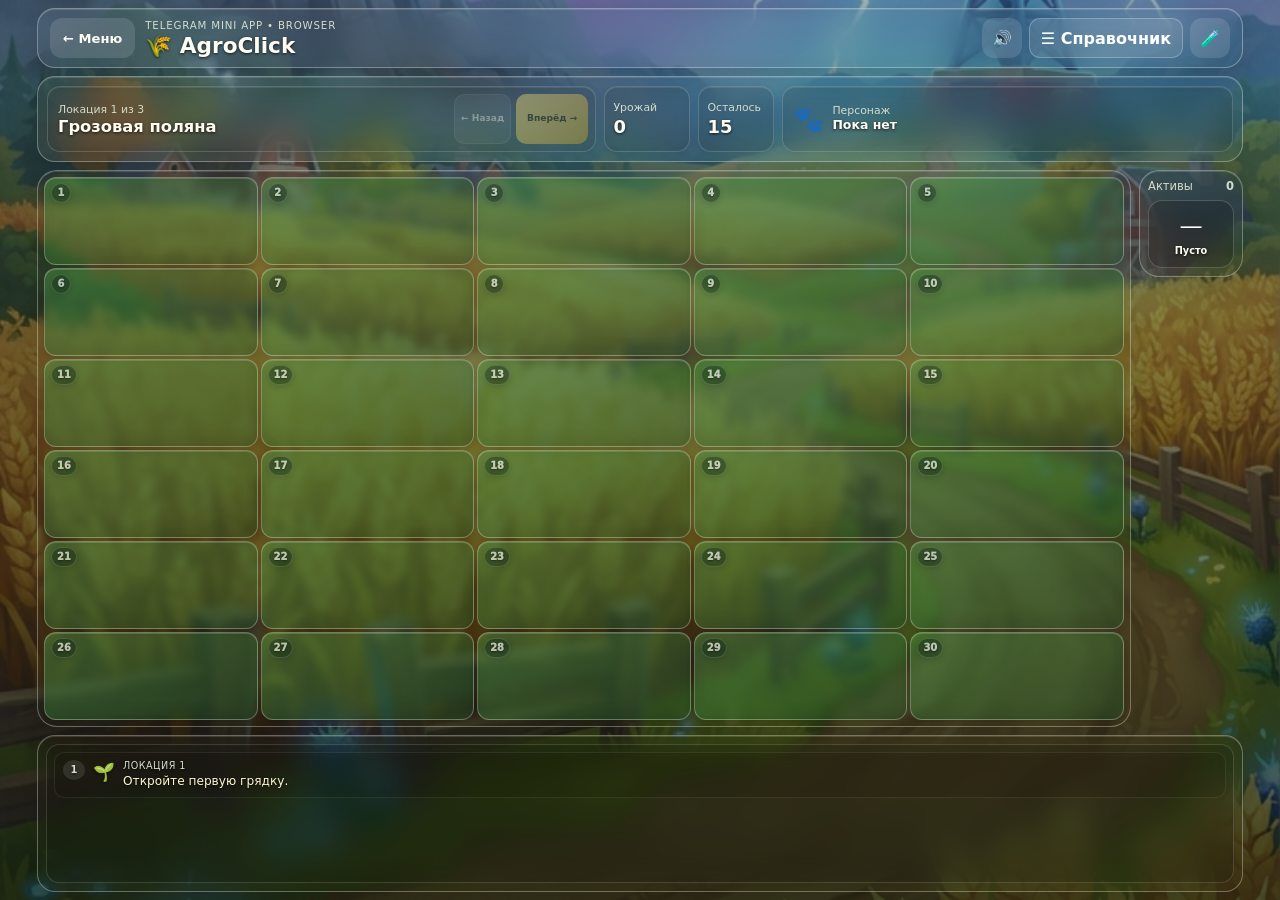
==== commit 95b976bd: "Add files via upload" ====
--- a/agroclick/index.html
+++ b/agroclick/index.html
@@ -5,7 +5,7 @@
   <meta name="viewport" content="width=device-width, initial-scale=1, viewport-fit=cover" />
   <meta name="theme-color" content="#304f20" />
   <title>AgroClick</title>
-  <link rel="stylesheet" href="style.css?v=1.62-chest-spacing" />
+  <link rel="stylesheet" href="style.css?v=1.76-beetle-soft-glow" />
   <script src="https://telegram.org/js/telegram-web-app.js"></script>
 </head>
 <body>
@@ -165,6 +165,6 @@
   </dialog>
 
   <div id="toast" class="toast" role="status" aria-live="polite"></div>
-  <script src="script.js?v=1.65-mole-burned-filter"></script>
+  <script src="script.js?v=1.69-fertilizer-beetle"></script>
 </body>
 </html>
--- a/agroclick/style.css
+++ b/agroclick/style.css
@@ -2158,11 +2158,10 @@
 .guide-item-icon{position:absolute;left:0;top:.05em;width:28px;height:28px;object-fit:contain;filter:drop-shadow(0 2px 4px rgba(0,0,0,.35))}
 .game-layout .inventory-panel{align-self:stretch!important;display:flex!important;flex-direction:column!important;overflow:hidden!important}
 .inventory-list{flex:0 1 auto;overflow-y:auto}
-.beetle-indicator{display:none;margin-top:auto;min-height:62px;padding:7px;border-radius:14px;align-items:center;justify-content:center;gap:4px;background:rgba(68,0,0,.34);border:1px solid rgba(255,76,76,.78);box-shadow:0 0 0 1px rgba(255,35,35,.14),0 0 18px rgba(255,0,0,.42),inset 0 0 14px rgba(255,0,0,.20);pointer-events:none}
-.beetle-indicator.active{display:flex;animation:beetleAlertPulse 1.35s ease-in-out infinite}
+.beetle-indicator{display:none;position:relative;margin-top:auto;min-height:62px;padding:7px;border-radius:14px;align-items:center;justify-content:center;gap:4px;background:rgba(68,0,0,.34);border:1px solid rgba(255,76,76,.78);box-shadow:0 0 0 1px rgba(255,35,35,.14),0 0 12px rgba(255,0,0,.28),inset 0 0 10px rgba(255,0,0,.14);pointer-events:none;overflow:hidden;isolation:isolate;box-sizing:border-box}
+.beetle-indicator.active{display:flex}
 .beetle-indicator img{width:42px;height:42px;object-fit:contain;filter:drop-shadow(0 0 7px rgba(255,48,48,.95))}
 .beetle-indicator-count{min-width:18px;color:#fff;font-size:.72rem;font-weight:900;text-shadow:0 1px 3px #000}
-@keyframes beetleAlertPulse{0%,100%{border-color:rgba(255,76,76,.60);box-shadow:0 0 8px rgba(255,0,0,.30),inset 0 0 10px rgba(255,0,0,.16)}50%{border-color:rgba(255,125,125,1);box-shadow:0 0 24px rgba(255,0,0,.78),0 0 8px rgba(255,45,45,.9),inset 0 0 18px rgba(255,0,0,.34)}}
 .beetle-field,.beetle-wrap,.beetle{display:none!important}
 @media(max-width:650px){.guide-section li{padding-left:31px}.guide-item-icon{width:24px;height:24px}.beetle-indicator{min-height:50px;padding:4px}.beetle-indicator img{width:32px;height:32px}.beetle-indicator-count{font-size:.62rem}}
 body.is-telegram .beetle-indicator,body.is-browser .beetle-indicator{min-height:46px;border-radius:10px;padding:3px}
@@ -2641,3 +2640,439 @@
     height:64%!important;
   }
 }
+
+
+/* v1.68 — финальные регрессионные фиксы и безопасная планшетная адаптация */
+
+/* Составные ячейки: все объекты полностью внутри ячейки и визуально разделены. */
+.cell.resolved-chest-cell .cell-main,
+.cell.type-weed .cell-main{
+  position:relative!important;
+  display:block!important;
+  overflow:hidden!important;
+}
+.cell.resolved-chest-cell .resolved-chest-icon{
+  position:absolute!important;
+  left:4%!important;
+  top:12%!important;
+  width:58%!important;
+  height:66%!important;
+  transform:none!important;
+  display:grid!important;
+  place-items:center!important;
+  z-index:3!important;
+}
+.cell.resolved-chest-cell .resolved-chest-icon .asset-wrap{
+  width:100%!important;
+  height:100%!important;
+}
+.cell.resolved-chest-cell .chest-effect-backdrop{
+  inset:auto!important;
+  left:76%!important;
+  top:47%!important;
+  right:auto!important;
+  bottom:auto!important;
+  width:34%!important;
+  height:38%!important;
+  transform:translate(-50%,-50%)!important;
+  display:grid!important;
+  place-items:center!important;
+  overflow:visible!important;
+  opacity:1!important;
+  background:transparent!important;
+  border:0!important;
+  border-radius:0!important;
+  box-shadow:none!important;
+}
+.cell.resolved-chest-cell .chest-effect-backdrop::before,
+.cell.resolved-chest-cell .chest-effect-backdrop::after{
+  content:none!important;
+  display:none!important;
+}
+.cell.resolved-chest-cell .chest-effect-backdrop .asset-wrap,
+.cell.resolved-chest-cell .chest-effect-backdrop .asset-image{
+  width:100%!important;
+  height:100%!important;
+  max-width:none!important;
+  max-height:none!important;
+  object-fit:contain!important;
+  object-position:center!important;
+  background:transparent!important;
+  border:0!important;
+  box-shadow:none!important;
+}
+.cell.resolved-chest-cell .chest-effect-backdrop.chest-bonus-active .asset-image{
+  filter:none!important;
+  opacity:1!important;
+}
+.cell.resolved-chest-cell .chest-effect-backdrop.chest-bonus-inactive .asset-image{
+  filter:grayscale(1) brightness(.9)!important;
+  opacity:.7!important;
+}
+
+/* Сорняк, призвавший жука: сорняк слева, жук справа, без обрезанных краёв. */
+.cell.type-weed .cell-foreground.icon{
+  position:absolute!important;
+  left:34%!important;
+  top:45%!important;
+  width:42%!important;
+  height:50%!important;
+  transform:translate(-50%,-50%)!important;
+  display:grid!important;
+  place-items:center!important;
+  z-index:3!important;
+}
+.cell.type-weed .cell-foreground.icon .asset-wrap{
+  width:100%!important;
+  height:100%!important;
+}
+.cell.type-weed .beetle-effect-backdrop{
+  inset:auto!important;
+  left:73%!important;
+  top:45%!important;
+  right:auto!important;
+  bottom:auto!important;
+  width:30%!important;
+  height:36%!important;
+  transform:translate(-50%,-50%)!important;
+  display:grid!important;
+  place-items:center!important;
+  overflow:visible!important;
+  opacity:1!important;
+  filter:none!important;
+  background:transparent!important;
+  border:0!important;
+  border-radius:0!important;
+  box-shadow:none!important;
+}
+.cell.type-weed .beetle-effect-backdrop::before,
+.cell.type-weed .beetle-effect-backdrop::after{
+  content:none!important;
+  display:none!important;
+}
+.cell.type-weed .beetle-effect-backdrop .asset-wrap,
+.cell.type-weed .beetle-effect-backdrop .asset-image{
+  width:100%!important;
+  height:100%!important;
+  max-width:none!important;
+  max-height:none!important;
+  object-fit:contain!important;
+  object-position:center!important;
+  background:transparent!important;
+  border:0!important;
+  box-shadow:none!important;
+}
+.cell.type-weed .amount.cell-foreground{
+  position:absolute!important;
+  left:50%!important;
+  bottom:3%!important;
+  transform:translateX(-50%)!important;
+  z-index:5!important;
+  white-space:nowrap!important;
+}
+
+/* Планшеты: естественная высота страницы, квадратные ячейки, без растягивания панелей. */
+@media (min-width:651px) and (max-width:1180px){
+  html,body{
+    height:auto!important;
+    min-height:100%!important;
+    max-height:none!important;
+  }
+  body.is-browser{
+    min-height:100dvh!important;
+    overflow-x:hidden!important;
+    overflow-y:auto!important;
+    padding:max(6px,env(safe-area-inset-top)) 6px max(8px,env(safe-area-inset-bottom))!important;
+  }
+  body.is-browser .app-shell{
+    width:min(100%,1060px)!important;
+    max-width:1060px!important;
+    height:auto!important;
+    min-height:calc(100dvh - 14px)!important;
+    max-height:none!important;
+    margin:0 auto!important;
+    padding:0!important;
+    grid-template-rows:auto auto auto auto!important;
+    gap:6px!important;
+    overflow:visible!important;
+  }
+  body.is-browser .topbar{
+    min-height:52px!important;
+    height:auto!important;
+    padding:6px 8px!important;
+    gap:6px!important;
+  }
+  body.is-browser .title-wrap>span{display:none!important;}
+  body.is-browser .title-wrap h1{font-size:1.12rem!important;line-height:1.05!important;}
+  body.is-browser .menu-exit-btn{min-width:76px!important;height:40px!important;}
+  body.is-browser .top-actions button{min-height:40px!important;}
+  body.is-browser .status-panel{
+    grid-template-columns:minmax(0,1fr) 72px 72px minmax(150px,.72fr)!important;
+    gap:5px!important;
+    padding:5px!important;
+    align-items:stretch!important;
+  }
+  body.is-browser .location-copy,
+  body.is-browser .stat,
+  body.is-browser .character-card{
+    min-height:54px!important;
+    height:auto!important;
+    padding:6px 8px!important;
+    align-self:stretch!important;
+  }
+  body.is-browser .location-copy{padding-right:146px!important;}
+  body.is-browser .location-nav{width:136px!important;top:5px!important;bottom:5px!important;right:5px!important;}
+  body.is-browser .character-card{grid-column:auto!important;}
+  body.is-browser .game-layout{
+    grid-template-columns:minmax(0,1fr) 88px!important;
+    gap:5px!important;
+    min-height:0!important;
+    align-items:start!important;
+  }
+  body.is-browser .board-panel{
+    padding:5px!important;
+    overflow:visible!important;
+  }
+  body.is-browser .board{
+    width:100%!important;
+    gap:4px!important;
+    grid-template-columns:repeat(5,minmax(0,1fr))!important;
+  }
+  body.is-browser .cell{
+    min-height:0!important;
+    height:auto!important;
+    aspect-ratio:1/1!important;
+  }
+  body.is-browser .side-stack{
+    align-self:start!important;
+    height:auto!important;
+    max-height:none!important;
+    overflow:visible!important;
+  }
+  body.is-browser .inventory-panel{
+    height:auto!important;
+    min-height:0!important;
+    max-height:none!important;
+    overflow:visible!important;
+  }
+  body.is-browser .footer-panel{
+    min-height:96px!important;
+    max-height:180px!important;
+    height:auto!important;
+    overflow:hidden!important;
+  }
+  body.is-browser .status-message{
+    min-height:82px!important;
+    max-height:164px!important;
+    overflow-y:auto!important;
+  }
+}
+@media (min-width:651px) and (max-width:900px) and (orientation:portrait){
+  body.is-browser .status-panel{grid-template-columns:minmax(0,1fr) 72px 72px!important;}
+  body.is-browser .character-card{grid-column:1/-1!important;min-height:40px!important;}
+  body.is-browser .game-layout{grid-template-columns:minmax(0,1fr) 80px!important;}
+}
+
+
+/* v1.72 — сорняк с жуком без смещения; явная внутренняя пульсация блока жука */
+/* Основной сорняк остаётся в штатном центре ячейки, как у обычного сорняка. */
+.cell.type-weed .cell-foreground.icon{
+  position:relative!important;
+  left:auto!important;
+  top:auto!important;
+  width:auto!important;
+  height:auto!important;
+  transform:none!important;
+  display:inline-grid!important;
+  place-items:center!important;
+  z-index:3!important;
+}
+.cell.type-weed .cell-foreground.icon .asset-wrap{
+  width:var(--cell-icon-size,54px)!important;
+  height:var(--cell-icon-size,54px)!important;
+  max-width:72%!important;
+  max-height:56%!important;
+}
+/* Жук — отдельный компактный маркер справа сверху; он не двигает сорняк. */
+.cell.type-weed .beetle-effect-backdrop{
+  position:absolute!important;
+  inset:auto 7% auto auto!important;
+  top:17%!important;
+  width:28%!important;
+  height:28%!important;
+  transform:none!important;
+  display:grid!important;
+  place-items:center!important;
+  overflow:visible!important;
+  opacity:1!important;
+  filter:none!important;
+  background:transparent!important;
+  border:0!important;
+  border-radius:0!important;
+  box-shadow:none!important;
+  z-index:4!important;
+  pointer-events:none!important;
+}
+.cell.type-weed .beetle-effect-backdrop::before,
+.cell.type-weed .beetle-effect-backdrop::after{
+  content:none!important;
+  display:none!important;
+}
+.cell.type-weed .beetle-effect-backdrop .asset-wrap,
+.cell.type-weed .beetle-effect-backdrop .asset-image{
+  width:100%!important;
+  height:100%!important;
+  max-width:100%!important;
+  max-height:100%!important;
+  object-fit:contain!important;
+  object-position:center!important;
+  background:transparent!important;
+  border:0!important;
+  box-shadow:none!important;
+}
+.cell.type-weed .amount.cell-foreground{
+  position:relative!important;
+  left:auto!important;
+  bottom:auto!important;
+  transform:none!important;
+  z-index:5!important;
+  white-space:nowrap!important;
+}
+@media(max-width:650px){
+  .cell.type-weed .beetle-effect-backdrop{
+    right:6%!important;
+    top:14%!important;
+    width:27%!important;
+    height:27%!important;
+  }
+}
+
+/* v1.73 — вернуть штатный размер основного сорняка; жук остаётся отдельным маркером */
+.cell.type-weed .cell-foreground.icon .asset-wrap{
+  width:4.25rem!important;
+  height:4.25rem!important;
+  max-width:82%!important;
+  max-height:72%!important;
+}
+@media(max-width:650px){
+  .cell.type-weed .cell-foreground.icon .asset-wrap{
+    width:3.45rem!important;
+    height:3.45rem!important;
+    max-width:82%!important;
+    max-height:70%!important;
+  }
+}
+
+
+/* v1.74 — реальное увеличение основного сорняка: масштабируется весь визуальный контейнер */
+.cell.type-weed .cell-foreground.icon{
+  transform:scale(1.34)!important;
+  transform-origin:center center!important;
+}
+.cell.type-weed .cell-foreground.icon .asset-wrap{
+  width:3.2rem!important;
+  height:3.2rem!important;
+  max-width:none!important;
+  max-height:none!important;
+}
+@media(max-width:650px){
+  .cell.type-weed .cell-foreground.icon{
+    transform:scale(1.22)!important;
+  }
+  .cell.type-weed .cell-foreground.icon .asset-wrap{
+    width:2.85rem!important;
+    height:2.85rem!important;
+    max-width:none!important;
+    max-height:none!important;
+  }
+}
+
+/* v1.76 — мягкая красная пульсация индикатора жука по образцу активного ключа */
+.side-stack .beetle-indicator.active,
+.beetle-indicator.active{
+  display:flex!important;
+  position:relative!important;
+  align-items:center!important;
+  justify-content:center!important;
+  min-height:64px!important;
+  padding:6px!important;
+  overflow:hidden!important;
+  isolation:isolate!important;
+  border:1px solid rgba(255,108,108,.58)!important;
+  border-radius:14px!important;
+  background:rgba(62,10,10,.24)!important;
+  box-shadow:inset 0 0 0 1px rgba(255,96,96,.12),0 0 6px rgba(255,70,70,.10)!important;
+  animation:none!important;
+  box-sizing:border-box!important;
+}
+.side-stack .beetle-indicator.active::before,
+.beetle-indicator.active::before{
+  content:none!important;
+  display:none!important;
+}
+.side-stack .beetle-indicator.active::after,
+.beetle-indicator.active::after{
+  content:"";
+  position:absolute;
+  inset:1px;
+  z-index:1;
+  pointer-events:none;
+  border:1px solid rgba(255,104,104,.34);
+  border-radius:12px;
+  box-shadow:inset 0 0 0 1px rgba(255,92,92,.14),0 0 5px rgba(255,70,70,.12);
+  opacity:.34;
+  animation:beetleIndicatorSoftPulse 1.55s ease-in-out infinite;
+  will-change:opacity,box-shadow,border-color;
+}
+.side-stack .beetle-indicator.active img,
+.beetle-indicator.active img{
+  position:relative!important;
+  z-index:2!important;
+  display:block!important;
+  width:clamp(40px,4.4vw,56px)!important;
+  height:clamp(40px,4.4vw,56px)!important;
+  max-width:calc(100% - 12px)!important;
+  max-height:calc(100% - 12px)!important;
+  margin:auto!important;
+  object-fit:contain!important;
+  object-position:center!important;
+  filter:drop-shadow(0 2px 4px rgba(0,0,0,.42))!important;
+}
+.side-stack .beetle-indicator-count,
+.beetle-indicator-count{
+  position:absolute!important;
+  right:6px!important;
+  bottom:4px!important;
+  z-index:3!important;
+  min-width:0!important;
+  line-height:1!important;
+}
+@keyframes beetleIndicatorSoftPulse{
+  0%,100%{
+    opacity:.28;
+    border-color:rgba(255,104,104,.28);
+    box-shadow:inset 0 0 0 1px rgba(255,92,92,.10),0 0 4px rgba(255,70,70,.08);
+  }
+  50%{
+    opacity:.78;
+    border-color:rgba(255,128,128,.72);
+    box-shadow:inset 0 0 0 1px rgba(255,108,108,.34),0 0 11px rgba(255,72,72,.28);
+  }
+}
+@media(max-width:650px){
+  .side-stack .beetle-indicator.active,
+  .beetle-indicator.active{min-height:56px!important;padding:5px!important;border-radius:12px!important}
+  .side-stack .beetle-indicator.active::after,
+  .beetle-indicator.active::after{inset:1px;border-radius:10px}
+  .side-stack .beetle-indicator.active img,
+  .beetle-indicator.active img{width:42px!important;height:42px!important}
+}
+@media(prefers-reduced-motion:reduce){
+  .side-stack .beetle-indicator.active::after,
+  .beetle-indicator.active::after{
+    animation-name:beetleIndicatorSoftPulse!important;
+    animation-duration:1.9s!important;
+    animation-timing-function:ease-in-out!important;
+    animation-iteration-count:infinite!important;
+  }
+}
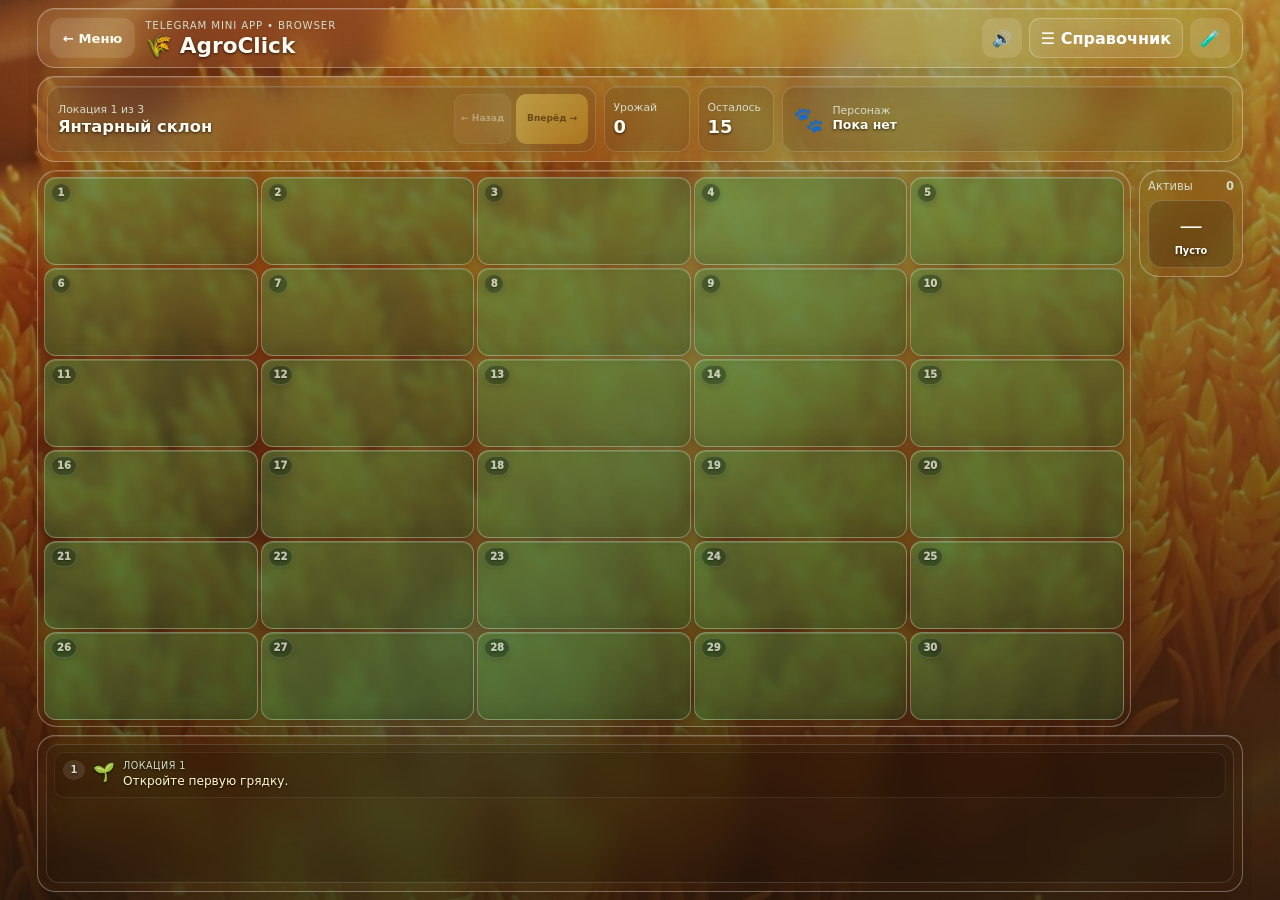
==== commit 7eb96087: "Add files via upload" ====
--- a/agroclick/index.html
+++ b/agroclick/index.html
@@ -5,8 +5,9 @@
   <meta name="viewport" content="width=device-width, initial-scale=1, viewport-fit=cover" />
   <meta name="theme-color" content="#304f20" />
   <title>AgroClick</title>
-  <link rel="stylesheet" href="style.css?v=1.76-beetle-soft-glow" />
+  <link rel="stylesheet" href="style.css?v=1.76-viewport-fit-v4" />
   <script src="https://telegram.org/js/telegram-web-app.js"></script>
+  <script src="viewport-fit.js?v=1.76-fit-v2"></script>
 </head>
 <body>
   <script>
--- a/agroclick/style.css
+++ b/agroclick/style.css
@@ -3076,3 +3076,39 @@
     animation-iteration-count:infinite!important;
   }
 }
+
+
+/* ============================================================
+   viewport-fit v4 — плавная посадка интерфейса в видимую область
+   Модель прежняя, «одно окно»: страница НЕ прокручивается,
+   игровое поле ФИКСИРОВАНО и видно целиком (сетка сама вписывает
+   30 грядок в панель), скроллится только журнал статуса.
+   Отличие от оригинала: высота берётся из реально видимой части
+   экрана (--fit-height из JS) — интерфейс аккуратно вписывается
+   на любом устройстве/браузере и в окне Telegram. Плюс полно-
+   экранный режим Telegram. Механика/математика/анимации не тронуты.
+   ============================================================ */
+:root { --fit-height: 100dvh; }
+@supports not (height: 100dvh) { :root { --fit-height: 100svh; } }
+@supports not (height: 100svh) { :root { --fit-height: 100vh; } }
+
+html, body {
+  height: var(--fit-height) !important;
+  min-height: 0 !important;
+  max-height: var(--fit-height) !important;
+  overflow: hidden !important;
+}
+html body .app-shell {
+  height: var(--fit-height) !important;
+  min-height: var(--fit-height) !important;
+  max-height: var(--fit-height) !important;
+  overflow: hidden !important;
+}
+
+/* Полноэкранный Telegram: отступы под плавающие кнопки/вырезы (значения из JS). */
+html body.tg-fullscreen .app-shell {
+  padding-top: calc(8px + var(--tg-inset-top, 0px)) !important;
+  padding-left: calc(9px + var(--tg-inset-left, 0px)) !important;
+  padding-right: calc(9px + var(--tg-inset-right, 0px)) !important;
+  padding-bottom: calc(8px + var(--tg-inset-bottom, env(safe-area-inset-bottom))) !important;
+}
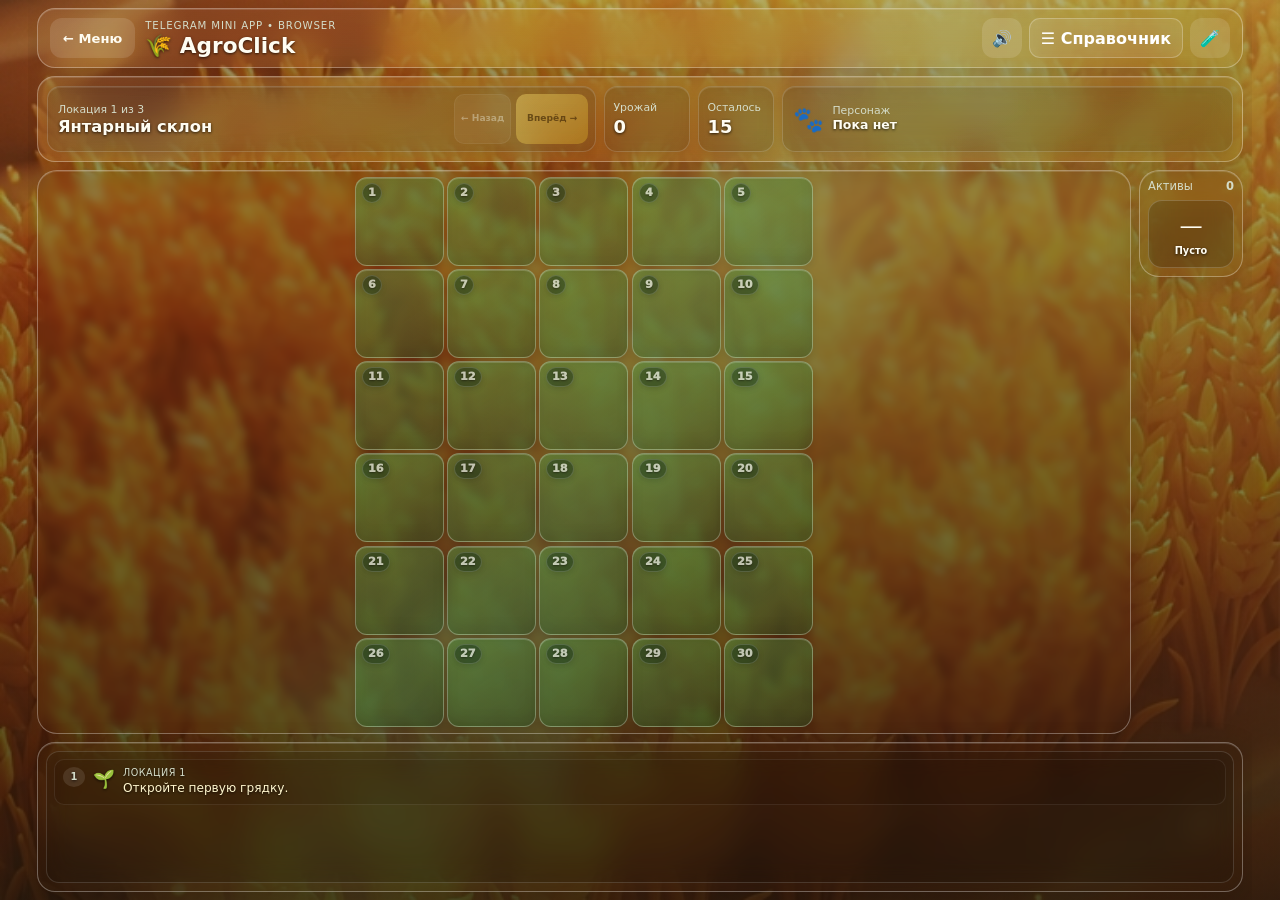
==== commit 542c9b86: "Add files via upload" ====
--- a/agroclick/index.html
+++ b/agroclick/index.html
@@ -5,9 +5,9 @@
   <meta name="viewport" content="width=device-width, initial-scale=1, viewport-fit=cover" />
   <meta name="theme-color" content="#304f20" />
   <title>AgroClick</title>
-  <link rel="stylesheet" href="style.css?v=1.76-viewport-fit-v4" />
+  <link rel="stylesheet" href="style.css?v=1.76-viewport-fit-v5" />
   <script src="https://telegram.org/js/telegram-web-app.js"></script>
-  <script src="viewport-fit.js?v=1.76-fit-v2"></script>
+  <script src="viewport-fit.js?v=1.79-fit-v2"></script>
 </head>
 <body>
   <script>
@@ -166,6 +166,6 @@
   </dialog>
 
   <div id="toast" class="toast" role="status" aria-live="polite"></div>
-  <script src="script.js?v=1.69-fertilizer-beetle"></script>
+  <script src="script.js?v=1.79-fertilizer-beetle"></script>
 </body>
 </html>
--- a/agroclick/style.css
+++ b/agroclick/style.css
@@ -3112,3 +3112,129 @@
   padding-right: calc(9px + var(--tg-inset-right, 0px)) !important;
   padding-bottom: calc(8px + var(--tg-inset-bottom, env(safe-area-inset-bottom))) !important;
 }
+
+
+
+/* ============================================================
+   AgroClick v5 — поле целиком видно и квадратно в любой ориентации
+   Книжная не меняется. Правится альбомная (поле 5×6 не влезало —
+   клетки плющило/схлопывало) и узкие экраны (инвентарь за краем).
+   Селекторы через #board — чтобы перебить глобальное .board{width:100%}.
+   Механика/математика/анимации/номера грядок не меняются.
+   ============================================================ */
+html body[class] .cell { min-height: 0 !important; }
+html body[class] .game-layout { grid-template-columns: minmax(0, 1fr) clamp(52px, 11vw, 104px) !important; }
+html body[class] .inventory-panel { min-width: 0 !important; }
+
+@media (max-width: 480px) {
+  html body[class] .game-layout { grid-template-columns: minmax(0, 1fr) 50px !important; gap: 5px !important; }
+  html body[class] .app-shell {
+    padding-left: calc(6px + var(--tg-inset-left, 0px)) !important;
+    padding-right: calc(6px + var(--tg-inset-right, 0px)) !important;
+  }
+}
+
+/* Альбомная ориентация: поле — приоритет по высоте, вписывается целиком и
+   остаётся КВАДРАТНЫМ (по центру). Журнал ужимается и скроллится внутри. */
+@media (orientation: landscape) {
+  html body[class] .app-shell {
+    grid-template-rows: auto auto minmax(0, 1fr) auto !important;
+  }
+  html body[class] .footer-panel {
+    max-height: 26vh !important;
+    min-height: 0 !important;
+    overflow: hidden !important;
+  }
+  html body[class] .status-message {
+    max-height: 100% !important;
+    overflow-y: auto !important;
+  }
+  html body[class] .game-layout > .board-panel {
+    display: grid !important;
+    place-items: center !important;
+    overflow: hidden !important;
+    min-height: 0 !important;
+    width: 100% !important;
+  }
+  html body[class] #board {
+    grid-template-columns: repeat(5, 1fr) !important;
+    grid-template-rows: repeat(6, 1fr) !important;
+    aspect-ratio: 5 / 6 !important;
+    height: 100% !important;
+    width: auto !important;
+    max-width: 100% !important;
+    margin: 0 auto !important;
+  }
+  html body[class] #board .cell {
+    height: 100% !important;
+    min-height: 0 !important;
+  }
+}
+
+/* Очень низкие альбомные экраны (телефон в альбоме, узкое окно): компактная
+   шапка/статус (персонаж возвращается в один ряд, а не отдельной строкой),
+   ужатый журнал — чтобы поле получило играбельную высоту и осталось квадратным. */
+@media (orientation: landscape) and (max-height: 520px) {
+  html body[class] .app-shell {
+    grid-template-rows: auto auto minmax(42vh, 1fr) auto !important;
+    gap: 4px !important;
+  }
+  html body[class] .topbar { min-height: 0 !important; padding: 3px 8px !important; }
+  html body[class] .status-panel {
+    grid-template-columns: minmax(0, 1.3fr) minmax(52px, .5fr) minmax(52px, .5fr) minmax(116px, 1fr) !important;
+    padding: 4px !important;
+    gap: 4px !important;
+  }
+  html body[class] .character-card { grid-column: auto !important; min-height: 0 !important; }
+  html body[class] .location-copy,
+  html body[class] .stat { padding: 3px 6px !important; }
+  html body[class] .footer-panel { max-height: 18vh !important; }
+}
+
+/* В альбоме клетки меньше — масштабируем содержимое (картинку и подпись) от
+   размера клетки, чтобы текст ('Крот','Сорняк','Уничтожено','Украдено', числа)
+   не обрезался снизу. Используются контейнерные единицы (cqmin). */
+@media (orientation: landscape) {
+  html body[class] #board .cell { container-type: size !important; }
+  html body[class] #board .cell .cell-main {
+    display: flex !important;
+    flex-direction: column !important;
+    align-items: center !important;
+    justify-content: center !important;
+    gap: 1cqmin !important;
+    padding: 5cqmin !important;
+    height: 100% !important;
+    overflow: hidden !important;
+  }
+  html body[class] #board .cell .icon {
+    font-size: 32cqmin !important;
+    line-height: 1 !important;
+    display: flex !important;
+    align-items: center !important;
+    justify-content: center !important;
+  }
+  html body[class] #board .cell .icon .asset-wrap {
+    width: 40cqmin !important;
+    height: 40cqmin !important;
+  }
+  html body[class] #board .cell .icon .asset-image,
+  html body[class] #board .cell .icon .asset-fallback {
+    width: 100% !important;
+    height: 100% !important;
+    font-size: 32cqmin !important;
+  }
+  html body[class] #board .cell .amount,
+  html body[class] #board .cell .stolen,
+  html body[class] #board .cell .destroyed,
+  html body[class] #board .cell .cell-main > strong,
+  html body[class] #board .cell .cell-main > em,
+  html body[class] #board .cell .cell-main > b {
+    font-size: 15cqmin !important;
+    line-height: 1.03 !important;
+    max-width: 100% !important;
+    overflow: hidden !important;
+    text-align: center !important;
+  }
+  html body[class] #board .cell .cell-number { font-size: 15cqmin !important; }
+  html body[class] #board .cell .timer { font-size: 13cqmin !important; padding: 1cqmin 2cqmin !important; }
+}
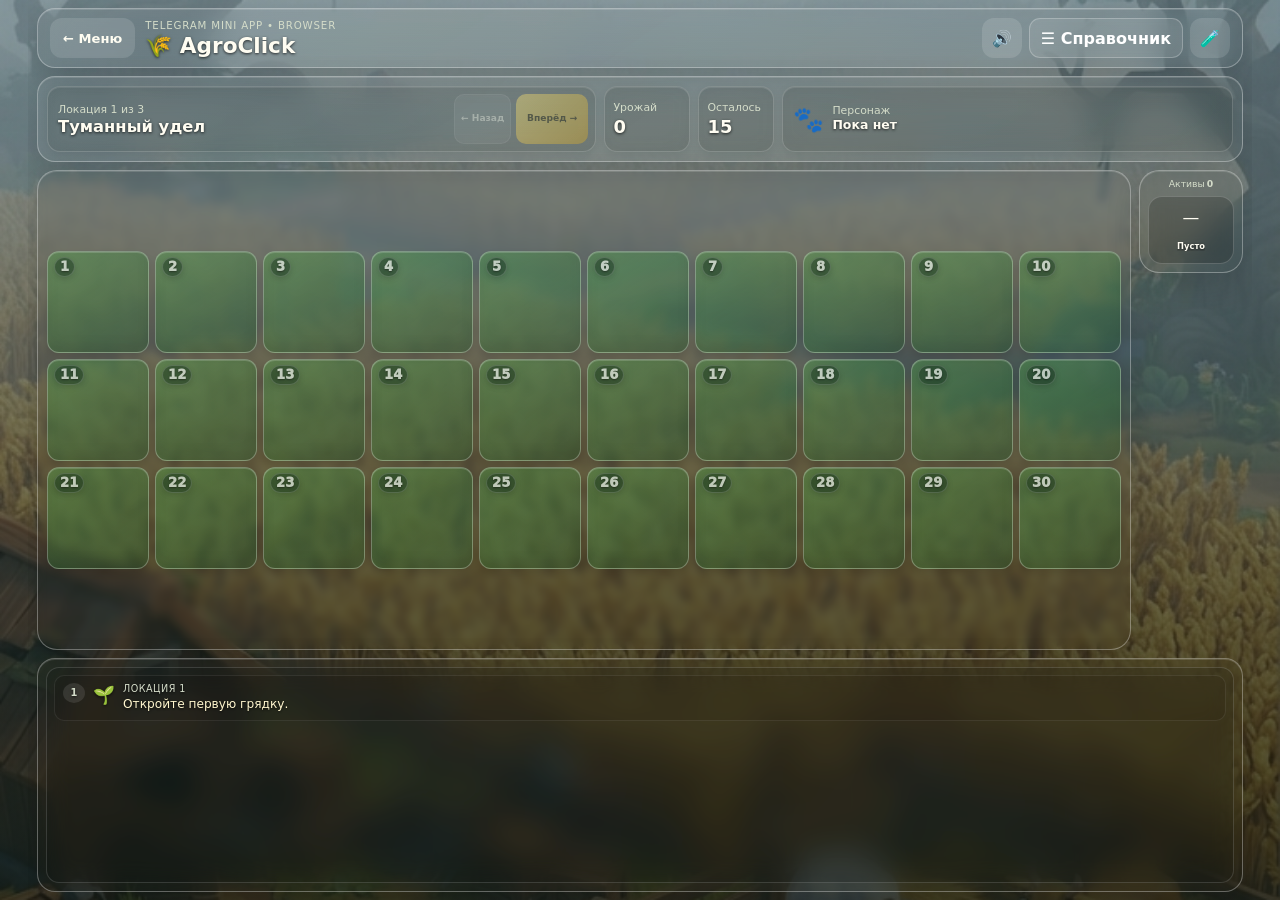
==== commit 140ac2f2: "Add files via upload" ====
--- a/agroclick/index.html
+++ b/agroclick/index.html
@@ -5,9 +5,9 @@
   <meta name="viewport" content="width=device-width, initial-scale=1, viewport-fit=cover" />
   <meta name="theme-color" content="#304f20" />
   <title>AgroClick</title>
-  <link rel="stylesheet" href="style.css?v=1.76-viewport-fit-v5" />
+  <link rel="stylesheet" href="style.css?v=1.76-viewport-fit-v6" />
   <script src="https://telegram.org/js/telegram-web-app.js"></script>
-  <script src="viewport-fit.js?v=1.79-fit-v2"></script>
+  <script src="viewport-fit.js?v=1.83-fit-v3"></script>
 </head>
 <body>
   <script>
@@ -166,6 +166,6 @@
   </dialog>
 
   <div id="toast" class="toast" role="status" aria-live="polite"></div>
-  <script src="script.js?v=1.79-fertilizer-beetle"></script>
+  <script src="script.js?v=1.83-fertilizer-beetle"></script>
 </body>
 </html>
--- a/agroclick/style.css
+++ b/agroclick/style.css
@@ -3116,125 +3116,181 @@
 
 
 /* ============================================================
-   AgroClick v5 — поле целиком видно и квадратно в любой ориентации
-   Книжная не меняется. Правится альбомная (поле 5×6 не влезало —
-   клетки плющило/схлопывало) и узкие экраны (инвентарь за краем).
-   Селекторы через #board — чтобы перебить глобальное .board{width:100%}.
-   Механика/математика/анимации/номера грядок не меняются.
+   AgroClick v5 — «железобетонная» модель поля.
+   Поле вписывается в панель через контейнерные единицы (cqw/cqh):
+   ширина = min(ширина панели, высота панели × R), высота — симметрично.
+   Математически не может вылезти ни по ширине, ни по высоте —
+   поэтому больше не налезает на журнал и не обрезает «Активы».
+   Портрет: 5×6. Альбом: 10×3 (все 30 грядок, номера и механика те же —
+   меняется только расположение по экрану).
    ============================================================ */
-html body[class] .cell { min-height: 0 !important; }
-html body[class] .game-layout { grid-template-columns: minmax(0, 1fr) clamp(52px, 11vw, 104px) !important; }
-html body[class] .inventory-panel { min-width: 0 !important; }
-
-@media (max-width: 480px) {
-  html body[class] .game-layout { grid-template-columns: minmax(0, 1fr) 50px !important; gap: 5px !important; }
+
+/* --- Панель поля = контейнер с известными размерами --- */
+html body[class] .game-layout > .board-panel {
+  display: grid !important;
+  place-items: center !important;
+  overflow: hidden !important;
+  min-height: 0 !important;
+  min-width: 0 !important;
+}
+
+/* --- Поле: contain-fit по обеим осям (R = --bw/--bh) --- */
+/* Поле: размер клетки вычисляет viewport-fit.js по РЕАЛЬНЫМ размерам
+   панели (--cell = min(по ширине, по высоте)). Клетки всегда квадратные,
+   поле физически не может перерасти панель и налезть на журнал.
+   Запасной вариант без JS — растяжение в 1fr. */
+html body[class] #board {
+  --bw: 5; --bh: 6; --gap: 6px;
+  width: 100% !important;
+  height: 100% !important;
+  aspect-ratio: auto !important;
+  margin: 0 !important;
+  gap: var(--gap) !important;
+  justify-content: center !important;
+  align-content: center !important;
+  grid-template-columns: repeat(var(--bw), var(--cell, minmax(0, 1fr))) !important;
+  grid-template-rows: repeat(var(--bh), var(--cell, minmax(0, 1fr))) !important;
+}
+html body[class] #board .cell {
+  container-type: size !important;
+  aspect-ratio: auto !important;
+  min-height: 0 !important;
+  min-width: 0 !important;
+  width: 100% !important;
+  height: 100% !important;
+}
+
+/* --- Содержимое клетки масштабируется от её размера: текст не режется --- */
+html body[class] #board .cell .cell-main {
+  display: flex !important; flex-direction: column !important;
+  align-items: center !important; justify-content: center !important;
+  gap: 1cqmin !important; padding: 5cqmin !important;
+  height: 100% !important; overflow: hidden !important;
+}
+html body[class] #board .cell .icon {
+  font-size: 34cqmin !important; line-height: 1 !important;
+  display: flex !important; align-items: center !important; justify-content: center !important;
+}
+html body[class] #board .cell .icon .asset-wrap { width: 42cqmin !important; height: 42cqmin !important; }
+html body[class] #board .cell .icon .asset-image,
+html body[class] #board .cell .icon .asset-fallback { width: 100% !important; height: 100% !important; font-size: 34cqmin !important; }
+html body[class] #board .cell .amount,
+html body[class] #board .cell .stolen,
+html body[class] #board .cell .destroyed,
+html body[class] #board .cell .resolved-chest-label,
+html body[class] #board .cell .neutralized-label {
+  font-size: 15cqmin !important; line-height: 1.04 !important; text-align: center !important;
+  max-width: 100% !important; overflow: hidden !important; overflow-wrap: anywhere !important;
+}
+html body[class] #board .cell .cell-number { font-size: 15cqmin !important; }
+html body[class] #board .cell .timer { font-size: 13cqmin !important; padding: 1cqmin 2.5cqmin !important; min-width: 0 !important; }
+
+/* --- Колонка «Активы»: текст НЕ вылезает за блок --- */
+html body[class] .game-layout { grid-template-columns: minmax(0, 1fr) clamp(56px, 13vw, 104px) !important; }
+html body[class] .inventory-panel { min-width: 0 !important; overflow: hidden auto !important; }
+html body[class] .inventory-item {
+  min-width: 0 !important; overflow: hidden !important; padding: 4px 3px !important;
+}
+html body[class] .inventory-item strong,
+html body[class] .inventory-item small,
+html body[class] .inventory-item span {
+  display: block !important; max-width: 100% !important;
+  overflow: hidden !important; overflow-wrap: anywhere !important; word-break: break-word !important;
+  hyphens: auto !important; line-height: 1.05 !important; text-align: center !important;
+}
+html body[class] .inventory-item strong {
+  font-size: .52rem !important;
+  display: -webkit-box !important; -webkit-line-clamp: 2 !important; -webkit-box-orient: vertical !important;
+}
+html body[class] .inventory-title {
+  min-width: 0 !important; gap: 2px !important; flex-wrap: wrap !important;
+  justify-content: center !important; font-size: .58rem !important; line-height: 1.05 !important;
+  text-align: center !important; overflow: hidden !important;
+}
+html body[class] .inventory-title > * { min-width: 0 !important; overflow: hidden !important; text-overflow: ellipsis !important; }
+html body[class] .inventory-item .asset-wrap { overflow: hidden !important; display: grid !important; place-items: center !important; }
+html body[class] .inventory-item .asset-fallback,
+html body[class] .inventory-item .inv-icon { font-size: 1.05rem !important; line-height: 1 !important; max-width: 100% !important; overflow: hidden !important; }
+
+/* --- ПОРТРЕТ: 5×6 --- */
+@media (orientation: portrait) {
+  html body[class] #board { --bw: 5; --bh: 6; }
+}
+
+/* --- АЛЬБОМ: 10×3 + журнал с гарантированной высотой и прокруткой --- */
+@media (orientation: landscape) {
+  html body[class] #board { --bw: 10; --bh: 3; }
   html body[class] .app-shell {
-    padding-left: calc(6px + var(--tg-inset-left, 0px)) !important;
-    padding-right: calc(6px + var(--tg-inset-right, 0px)) !important;
-  }
-}
-
-/* Альбомная ориентация: поле — приоритет по высоте, вписывается целиком и
-   остаётся КВАДРАТНЫМ (по центру). Журнал ужимается и скроллится внутри. */
-@media (orientation: landscape) {
+    grid-template-rows: auto auto minmax(0, 1fr) minmax(72px, 26vh) !important;
+  }
+  html body[class] .footer-panel { min-height: 0 !important; overflow: hidden !important; }
+  html body[class] .status-message { max-height: 100% !important; overflow-y: auto !important; }
+  html body[class].is-telegram .app-shell,
+  html body[class].tg-fullscreen .app-shell {
+    padding-top: calc(4px + var(--tg-inset-top, env(safe-area-inset-top))) !important;
+  }
+}
+
+/* --- Низкий альбомный экран (телефон): компактные шапка и статус,
+       чтобы поле и журнал получили максимум высоты --- */
+@media (orientation: landscape) and (max-height: 560px) {
   html body[class] .app-shell {
-    grid-template-rows: auto auto minmax(0, 1fr) auto !important;
-  }
-  html body[class] .footer-panel {
-    max-height: 26vh !important;
-    min-height: 0 !important;
-    overflow: hidden !important;
-  }
-  html body[class] .status-message {
-    max-height: 100% !important;
-    overflow-y: auto !important;
-  }
-  html body[class] .game-layout > .board-panel {
-    display: grid !important;
-    place-items: center !important;
-    overflow: hidden !important;
-    min-height: 0 !important;
-    width: 100% !important;
-  }
-  html body[class] #board {
-    grid-template-columns: repeat(5, 1fr) !important;
-    grid-template-rows: repeat(6, 1fr) !important;
-    aspect-ratio: 5 / 6 !important;
-    height: 100% !important;
-    width: auto !important;
-    max-width: 100% !important;
-    margin: 0 auto !important;
-  }
-  html body[class] #board .cell {
-    height: 100% !important;
-    min-height: 0 !important;
-  }
-}
-
-/* Очень низкие альбомные экраны (телефон в альбоме, узкое окно): компактная
-   шапка/статус (персонаж возвращается в один ряд, а не отдельной строкой),
-   ужатый журнал — чтобы поле получило играбельную высоту и осталось квадратным. */
-@media (orientation: landscape) and (max-height: 520px) {
-  html body[class] .app-shell {
-    grid-template-rows: auto auto minmax(42vh, 1fr) auto !important;
+    grid-template-rows: auto auto minmax(0, 1fr) minmax(64px, 25vh) !important;
     gap: 4px !important;
   }
   html body[class] .topbar { min-height: 0 !important; padding: 3px 8px !important; }
   html body[class] .status-panel {
-    grid-template-columns: minmax(0, 1.3fr) minmax(52px, .5fr) minmax(52px, .5fr) minmax(116px, 1fr) !important;
-    padding: 4px !important;
-    gap: 4px !important;
+    grid-template-columns: minmax(0, 1.3fr) minmax(50px, .5fr) minmax(50px, .5fr) minmax(110px, 1fr) !important;
+    padding: 4px !important; gap: 4px !important;
   }
   html body[class] .character-card { grid-column: auto !important; min-height: 0 !important; }
-  html body[class] .location-copy,
-  html body[class] .stat { padding: 3px 6px !important; }
-  html body[class] .footer-panel { max-height: 18vh !important; }
-}
-
-/* В альбоме клетки меньше — масштабируем содержимое (картинку и подпись) от
-   размера клетки, чтобы текст ('Крот','Сорняк','Уничтожено','Украдено', числа)
-   не обрезался снизу. Используются контейнерные единицы (cqmin). */
-@media (orientation: landscape) {
-  html body[class] #board .cell { container-type: size !important; }
-  html body[class] #board .cell .cell-main {
-    display: flex !important;
-    flex-direction: column !important;
-    align-items: center !important;
-    justify-content: center !important;
-    gap: 1cqmin !important;
-    padding: 5cqmin !important;
-    height: 100% !important;
-    overflow: hidden !important;
-  }
-  html body[class] #board .cell .icon {
-    font-size: 32cqmin !important;
-    line-height: 1 !important;
-    display: flex !important;
-    align-items: center !important;
-    justify-content: center !important;
-  }
-  html body[class] #board .cell .icon .asset-wrap {
-    width: 40cqmin !important;
-    height: 40cqmin !important;
-  }
-  html body[class] #board .cell .icon .asset-image,
-  html body[class] #board .cell .icon .asset-fallback {
-    width: 100% !important;
-    height: 100% !important;
-    font-size: 32cqmin !important;
-  }
-  html body[class] #board .cell .amount,
-  html body[class] #board .cell .stolen,
-  html body[class] #board .cell .destroyed,
-  html body[class] #board .cell .cell-main > strong,
-  html body[class] #board .cell .cell-main > em,
-  html body[class] #board .cell .cell-main > b {
-    font-size: 15cqmin !important;
-    line-height: 1.03 !important;
-    max-width: 100% !important;
-    overflow: hidden !important;
-    text-align: center !important;
-  }
-  html body[class] #board .cell .cell-number { font-size: 15cqmin !important; }
-  html body[class] #board .cell .timer { font-size: 13cqmin !important; padding: 1cqmin 2cqmin !important; }
-}
+  html body[class] .location-copy, html body[class] .stat { padding: 3px 6px !important; }
+}
+
+/* --- Телефоны: «Справочник» сворачивается в иконку.
+   Это была ИСТИННАЯ причина обреза «Активов»: на iPhone 391–430px кнопка
+   разворачивалась и распирала шапку шире экрана (min-content ~459px),
+   утаскивая за край весь интерфейс. --- */
+@media (max-width: 480px) {
+  html body[class] .guide-btn {
+    font-size: 0 !important; width: 42px !important; min-width: 42px !important;
+    padding: 0 !important; white-space: nowrap !important;
+  }
+  html body[class] .guide-btn::before { content: "\2261" !important; font-size: 1.2rem !important; }
+  html body[class] .topbar { min-width: 0 !important; overflow: hidden !important; }
+  html body[class] .status-panel { min-width: 0 !important; }
+  html body[class] .character-card { min-width: 0 !important; overflow: hidden !important; }
+  html body[class] .app-shell,
+  html body[class] .topbar,
+  html body[class] .status-panel,
+  html body[class] .game-layout,
+  html body[class] .footer-panel { max-width: 100% !important; }
+}
+
+/* ============================================================
+   Ящик с таймером: золотое ПУЛЬСИРУЮЩЕЕ СВЕЧЕНИЕ ВНУТРИ ячейки
+   (вместо золотой рамки). После открытия (ящик разрешён) свечение
+   исчезает. Механика не меняется — только оформление.
+   ============================================================ */
+html body[class] .cell.active-chest-cell {
+  border-color: rgba(255, 255, 255, .18) !important;
+  box-shadow: inset 0 0 14px 3px rgba(255, 205, 80, .45),
+              inset 0 0 34px rgba(255, 178, 40, .22) !important;
+  animation: agroChestInnerGlow 1.7s ease-in-out infinite !important;
+}
+@keyframes agroChestInnerGlow {
+  0%, 100% {
+    box-shadow: inset 0 0 12px 2px rgba(255, 205, 80, .34),
+                inset 0 0 26px rgba(255, 175, 40, .17);
+  }
+  50% {
+    box-shadow: inset 0 0 26px 8px rgba(255, 224, 130, .78),
+                inset 0 0 54px rgba(255, 192, 60, .46);
+  }
+}
+/* После открытия — никакого свечения */
+html body[class] .cell.resolved-chest-cell,
+html body[class] .cell.neutralized-bomb-cell {
+  animation: none !important;
+  box-shadow: inset 0 -8px 15px rgba(0, 0, 0, .16), 0 5px 12px rgba(0, 0, 0, .14) !important;
+}
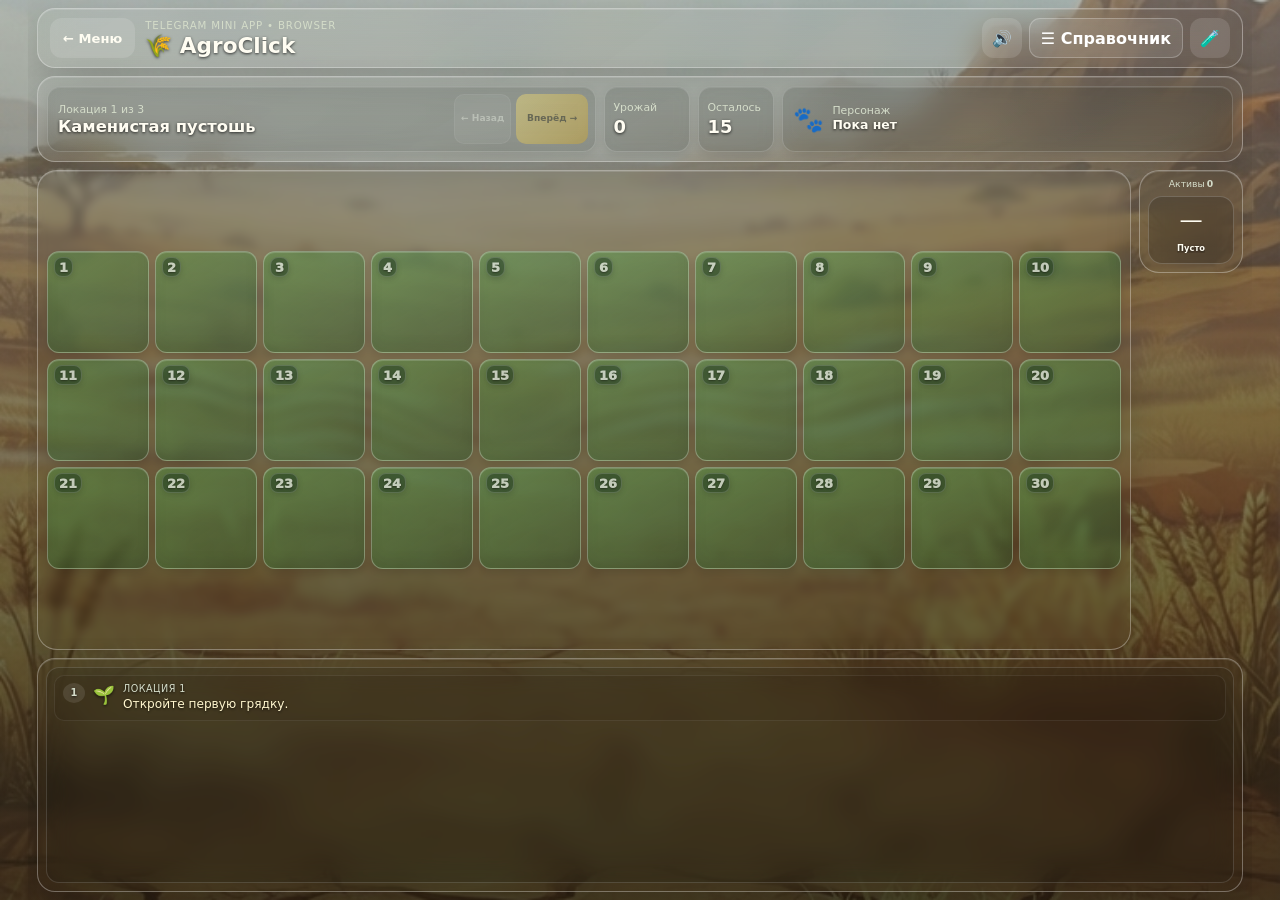
==== commit c0a9c4f9: "Add files via upload" ====
--- a/agroclick/index.html
+++ b/agroclick/index.html
@@ -5,9 +5,9 @@
   <meta name="viewport" content="width=device-width, initial-scale=1, viewport-fit=cover" />
   <meta name="theme-color" content="#304f20" />
   <title>AgroClick</title>
-  <link rel="stylesheet" href="style.css?v=1.76-viewport-fit-v6" />
+  <link rel="stylesheet" href="style.css?v=1.84" />
   <script src="https://telegram.org/js/telegram-web-app.js"></script>
-  <script src="viewport-fit.js?v=1.83-fit-v3"></script>
+  <script src="viewport-fit.js?v=1.84-fit-v3"></script>
 </head>
 <body>
   <script>
@@ -166,6 +166,6 @@
   </dialog>
 
   <div id="toast" class="toast" role="status" aria-live="polite"></div>
-  <script src="script.js?v=1.83-fertilizer-beetle"></script>
+  <script src="script.js?v=1.84-fertilizer-beetle"></script>
 </body>
 </html>
--- a/agroclick/style.css
+++ b/agroclick/style.css
@@ -3160,40 +3160,48 @@
   height: 100% !important;
 }
 
-/* --- Содержимое клетки масштабируется от её размера: текст не режется --- */
+/* --- Содержимое клетки масштабируется от её размера, но с ПОЛОМ в px:
+   мелкий текст остаётся читаемым, номер грядки — компактная плашка,
+   а не круг во всю ячейку. --- */
 html body[class] #board .cell .cell-main {
   display: flex !important; flex-direction: column !important;
   align-items: center !important; justify-content: center !important;
-  gap: 1cqmin !important; padding: 5cqmin !important;
+  gap: 1cqmin !important; padding: 4cqmin !important;
   height: 100% !important; overflow: hidden !important;
 }
 html body[class] #board .cell .icon {
-  font-size: 34cqmin !important; line-height: 1 !important;
+  font-size: clamp(15px, 32cqmin, 40px) !important; line-height: 1 !important;
   display: flex !important; align-items: center !important; justify-content: center !important;
 }
-html body[class] #board .cell .icon .asset-wrap { width: 42cqmin !important; height: 42cqmin !important; }
-html body[class] #board .cell .icon .asset-image,
-html body[class] #board .cell .icon .asset-fallback { width: 100% !important; height: 100% !important; font-size: 34cqmin !important; }
+html body[class] #board .cell .icon .asset-wrap {
+  width: clamp(19px, 40cqmin, 52px) !important; height: clamp(19px, 40cqmin, 52px) !important;
+}
 html body[class] #board .cell .amount,
 html body[class] #board .cell .stolen,
 html body[class] #board .cell .destroyed,
 html body[class] #board .cell .resolved-chest-label,
 html body[class] #board .cell .neutralized-label {
-  font-size: 15cqmin !important; line-height: 1.04 !important; text-align: center !important;
+  font-size: clamp(9px, 15cqmin, 14px) !important; line-height: 1.05 !important; text-align: center !important;
   max-width: 100% !important; overflow: hidden !important; overflow-wrap: anywhere !important;
 }
-html body[class] #board .cell .cell-number { font-size: 15cqmin !important; }
-html body[class] #board .cell .timer { font-size: 13cqmin !important; padding: 1cqmin 2.5cqmin !important; min-width: 0 !important; }
-
-/* --- Колонка «Активы»: текст НЕ вылезает за блок --- */
+html body[class] #board .cell .cell-number {
+  font-size: clamp(9px, 15cqmin, 13px) !important; line-height: 1 !important;
+  min-width: 0 !important; width: auto !important; padding: 1px 4px !important;
+  border-radius: 8px !important;
+}
+html body[class] #board .cell .timer {
+  font-size: clamp(9px, 14cqmin, 13px) !important; min-width: 0 !important; padding: 1px 4px !important;
+}
+
+/* --- Колонка «Активы»: длинные названия не вылезают за блок.
+   ВАЖНО: display у <span> НЕ трогаем — внутри лежит запасной эмодзи
+   (.asset-fallback) со скрытым display:none, и любое !important на span
+   его показывает поверх картинки. --- */
 html body[class] .game-layout { grid-template-columns: minmax(0, 1fr) clamp(56px, 13vw, 104px) !important; }
 html body[class] .inventory-panel { min-width: 0 !important; overflow: hidden auto !important; }
-html body[class] .inventory-item {
-  min-width: 0 !important; overflow: hidden !important; padding: 4px 3px !important;
-}
+html body[class] .inventory-item { min-width: 0 !important; overflow: hidden !important; padding: 4px 3px !important; }
 html body[class] .inventory-item strong,
-html body[class] .inventory-item small,
-html body[class] .inventory-item span {
+html body[class] .inventory-item small {
   display: block !important; max-width: 100% !important;
   overflow: hidden !important; overflow-wrap: anywhere !important; word-break: break-word !important;
   hyphens: auto !important; line-height: 1.05 !important; text-align: center !important;
@@ -3207,10 +3215,6 @@
   justify-content: center !important; font-size: .58rem !important; line-height: 1.05 !important;
   text-align: center !important; overflow: hidden !important;
 }
-html body[class] .inventory-title > * { min-width: 0 !important; overflow: hidden !important; text-overflow: ellipsis !important; }
-html body[class] .inventory-item .asset-wrap { overflow: hidden !important; display: grid !important; place-items: center !important; }
-html body[class] .inventory-item .asset-fallback,
-html body[class] .inventory-item .inv-icon { font-size: 1.05rem !important; line-height: 1 !important; max-width: 100% !important; overflow: hidden !important; }
 
 /* --- ПОРТРЕТ: 5×6 --- */
 @media (orientation: portrait) {
@@ -3231,20 +3235,44 @@
   }
 }
 
-/* --- Низкий альбомный экран (телефон): компактные шапка и статус,
-       чтобы поле и журнал получили максимум высоты --- */
+/* --- Низкий альбомный экран (телефон): шапка и статус сжимаются до
+   минимума — в них мало информации, но они съедали высоту, из-за чего
+   клетки были ~40px и текст в них не читался. Теперь клетка ~65-70px. --- */
 @media (orientation: landscape) and (max-height: 560px) {
   html body[class] .app-shell {
-    grid-template-rows: auto auto minmax(0, 1fr) minmax(64px, 25vh) !important;
+    grid-template-rows: auto auto minmax(0, 1fr) minmax(58px, 20vh) !important;
     gap: 4px !important;
-  }
-  html body[class] .topbar { min-height: 0 !important; padding: 3px 8px !important; }
+    padding-block: 2px !important;
+  }
+  html body[class] .topbar { padding: 2px 7px !important; min-height: 0 !important; gap: 5px !important; }
+  html body[class] .topbar .back-btn,
+  html body[class] .topbar .icon-btn,
+  html body[class] .topbar .guide-btn,
+  html body[class] .topbar .results-btn {
+    min-height: 29px !important; height: 29px !important; padding-block: 0 !important;
+  }
+  html body[class] .topbar .title-wrap { font-size: .82rem !important; line-height: 1 !important; }
+  html body[class] .topbar .title-wrap * { font-size: inherit !important; }
+
   html body[class] .status-panel {
-    grid-template-columns: minmax(0, 1.3fr) minmax(50px, .5fr) minmax(50px, .5fr) minmax(110px, 1fr) !important;
-    padding: 4px !important; gap: 4px !important;
-  }
-  html body[class] .character-card { grid-column: auto !important; min-height: 0 !important; }
-  html body[class] .location-copy, html body[class] .stat { padding: 3px 6px !important; }
+    padding: 3px !important; gap: 4px !important;
+    display: flex !important; flex-wrap: nowrap !important; align-items: stretch !important;
+  }
+  html body[class] .status-panel > * { flex: 1 1 0 !important; min-width: 0 !important; }
+  html body[class] .status-panel > .location-copy { flex: 1.5 1 0 !important; }
+  html body[class] .status-panel > .location-nav { flex: 0 0 auto !important; }
+  html body[class] .location-copy,
+  html body[class] .stat,
+  html body[class] .character-card { padding: 2px 6px !important; min-height: 0 !important; }
+  html body[class] .status-panel strong { font-size: .8rem !important; line-height: 1.05 !important; }
+  html body[class] .status-panel span,
+  html body[class] .status-panel small { font-size: .55rem !important; line-height: 1.05 !important; }
+  html body[class] .status-panel .next-btn { min-height: 26px !important; padding: 0 7px !important; font-size: .6rem !important; }
+  html body[class] .character-card { grid-column: auto !important; }
+
+  html body[class] .footer-panel { padding: 5px !important; }
+  /* узкая колонка активов -> шире поле -> крупнее клетки */
+  html body[class] .game-layout { grid-template-columns: minmax(0, 1fr) clamp(52px, 8vw, 72px) !important; }
 }
 
 /* --- Телефоны: «Справочник» сворачивается в иконку.
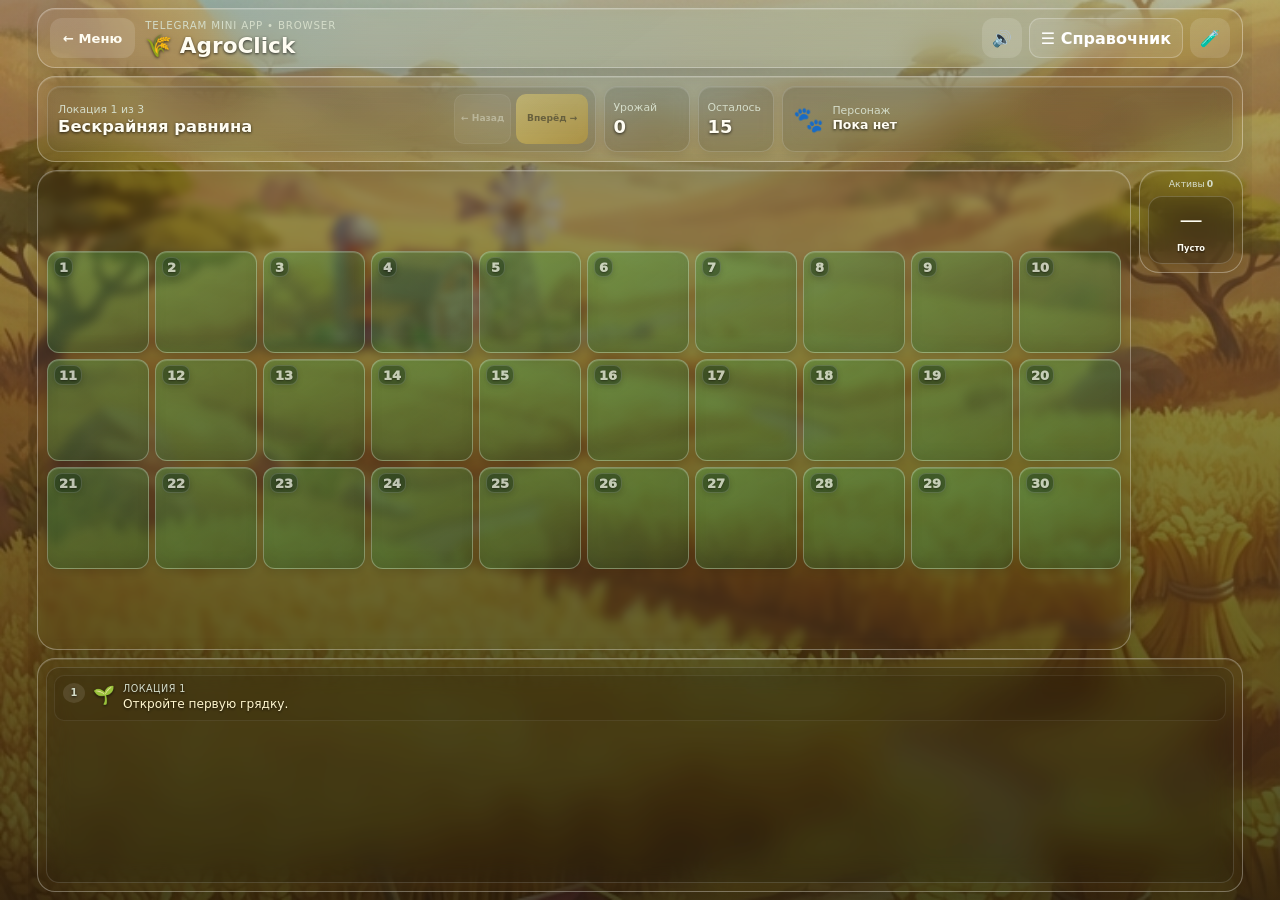
==== commit 29aac4b8: "Add files via upload" ====
--- a/agroclick/index.html
+++ b/agroclick/index.html
@@ -6,7 +6,22 @@
   <meta name="theme-color" content="#304f20" />
   <title>AgroClick</title>
   <link rel="stylesheet" href="style.css?v=1.84" />
-  <script src="https://telegram.org/js/telegram-web-app.js"></script>
+  <script>
+  /* Telegram SDK грузим ТОЛЬКО внутри Telegram. В обычном браузере он не нужен,
+     а его синхронная загрузка блокировала отрисовку страницы на минуты, если
+     telegram.org недоступен (блокировки/медленная сеть). Внутри Telegram
+     поведение прежнее: тот же блокирующий тег, тот же порядок выполнения. */
+  (function () {
+    var q = (location.hash || '') + (location.search || '');
+    var inTG = /tgWebApp/i.test(q) ||
+               typeof window.TelegramWebviewProxy !== 'undefined' ||
+               (window.external && 'notify' in window.external) ||
+               /Telegram/i.test(navigator.userAgent);
+    if (inTG) {
+      document.write('<scr' + 'ipt src="https://telegram.org/js/telegram-web-app.js"><\/scr' + 'ipt>');
+    }
+  })();
+  </script>
   <script src="viewport-fit.js?v=1.84-fit-v3"></script>
 </head>
 <body>
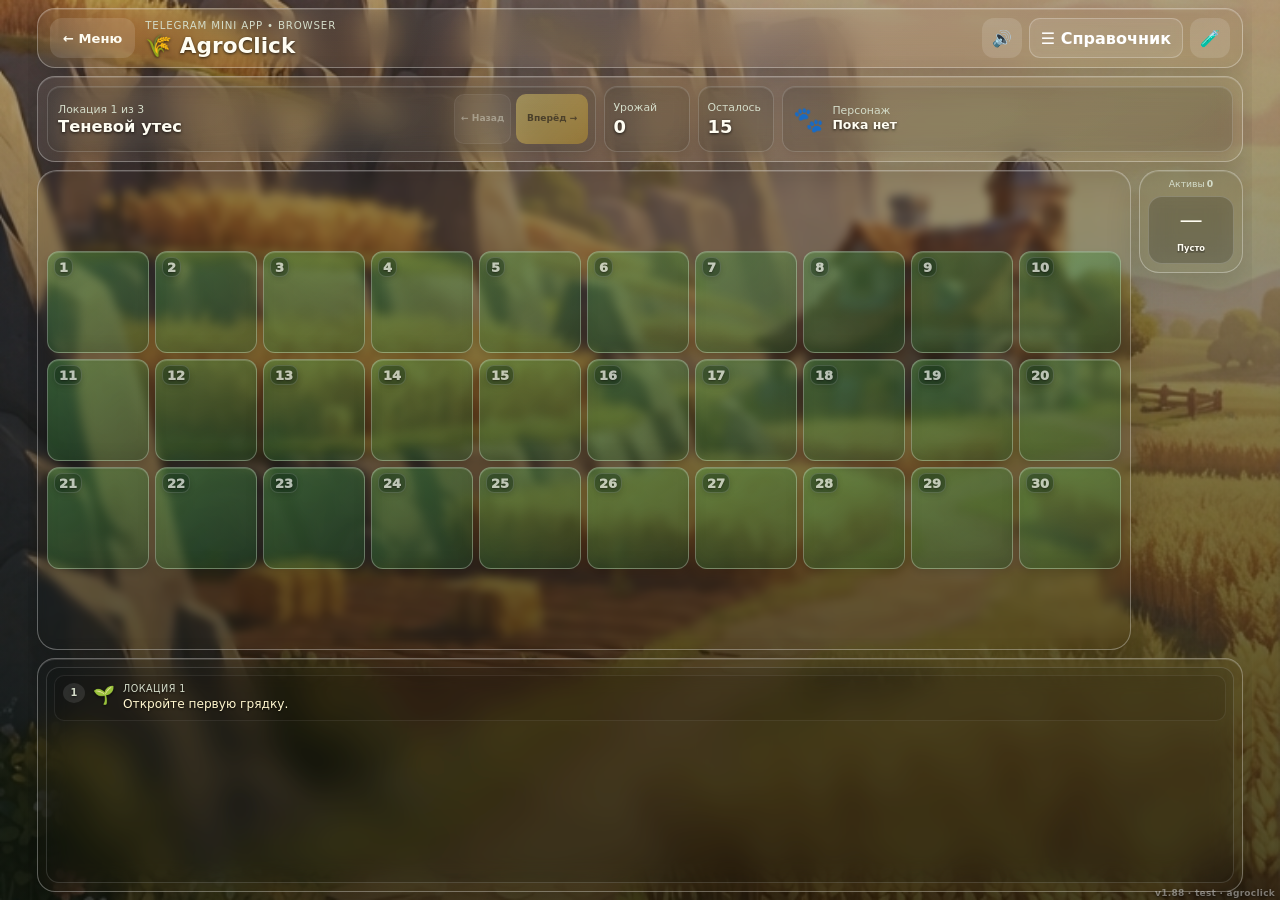
==== commit f9ca6bd5: "Add files via upload" ====
--- a/agroclick/index.html
+++ b/agroclick/index.html
@@ -5,7 +5,7 @@
   <meta name="viewport" content="width=device-width, initial-scale=1, viewport-fit=cover" />
   <meta name="theme-color" content="#304f20" />
   <title>AgroClick</title>
-  <link rel="stylesheet" href="style.css?v=1.84" />
+  <link rel="stylesheet" href="style.css?v=1.88" />
   <script>
   /* Telegram SDK грузим ТОЛЬКО внутри Telegram. В обычном браузере он не нужен,
      а его синхронная загрузка блокировала отрисовку страницы на минуты, если
@@ -182,5 +182,17 @@
 
   <div id="toast" class="toast" role="status" aria-live="polite"></div>
   <script src="script.js?v=1.84-fertilizer-beetle"></script>
+
+  <div id="buildStamp" aria-hidden="true">v1.88 · test · agroclick</div>
+  <style>
+  #buildStamp {
+    position: fixed; right: 5px; z-index: 2147483000;
+    bottom: calc(2px + env(safe-area-inset-bottom, 0px));
+    font: 600 9px/1 system-ui, -apple-system, sans-serif;
+    letter-spacing: .03em; color: rgba(255,255,255,.42);
+    text-shadow: 0 1px 2px rgba(0,0,0,.5);
+    pointer-events: none; user-select: none;
+  }
+  </style>
 </body>
 </html>
--- a/agroclick/style.css
+++ b/agroclick/style.css
@@ -3322,3 +3322,23 @@
   animation: none !important;
   box-shadow: inset 0 -8px 15px rgba(0, 0, 0, .16), 0 5px 12px rgba(0, 0, 0, .14) !important;
 }
+
+
+/* ===== v1.88 — альбом на телефоне: хронология была видна одной строкой из пяти.
+   Причина: строка футера minmax(58px,20vh) + крупные записи (.status-entry ~52px),
+   в окно 80px влезала ровно одна. Уплотняем записи и чуть поднимаем строку. ===== */
+@media (orientation: landscape) and (max-height: 560px) {
+  html body[class] .app-shell {
+    grid-template-rows: auto auto minmax(0, 1fr) minmax(84px, 26vh) !important;
+  }
+  html body[class] .status-message { min-height: 0 !important; max-height: 100% !important; overflow-y: auto !important; }
+  html body[class] .status-entry {
+    grid-template-columns: 16px 18px minmax(0, 1fr) !important;
+    gap: 4px !important; padding: 3px 6px !important;
+    font-size: .64rem !important; line-height: 1.18 !important;
+  }
+  html body[class] .status-index { min-width: 15px !important; height: 15px !important; font-size: .52rem !important; }
+  html body[class] .status-icon { font-size: .9rem !important; }
+  html body[class] .status-text small { display: none !important; }
+  html body[class] .status-entry { padding: 2px 6px !important; }
+}
